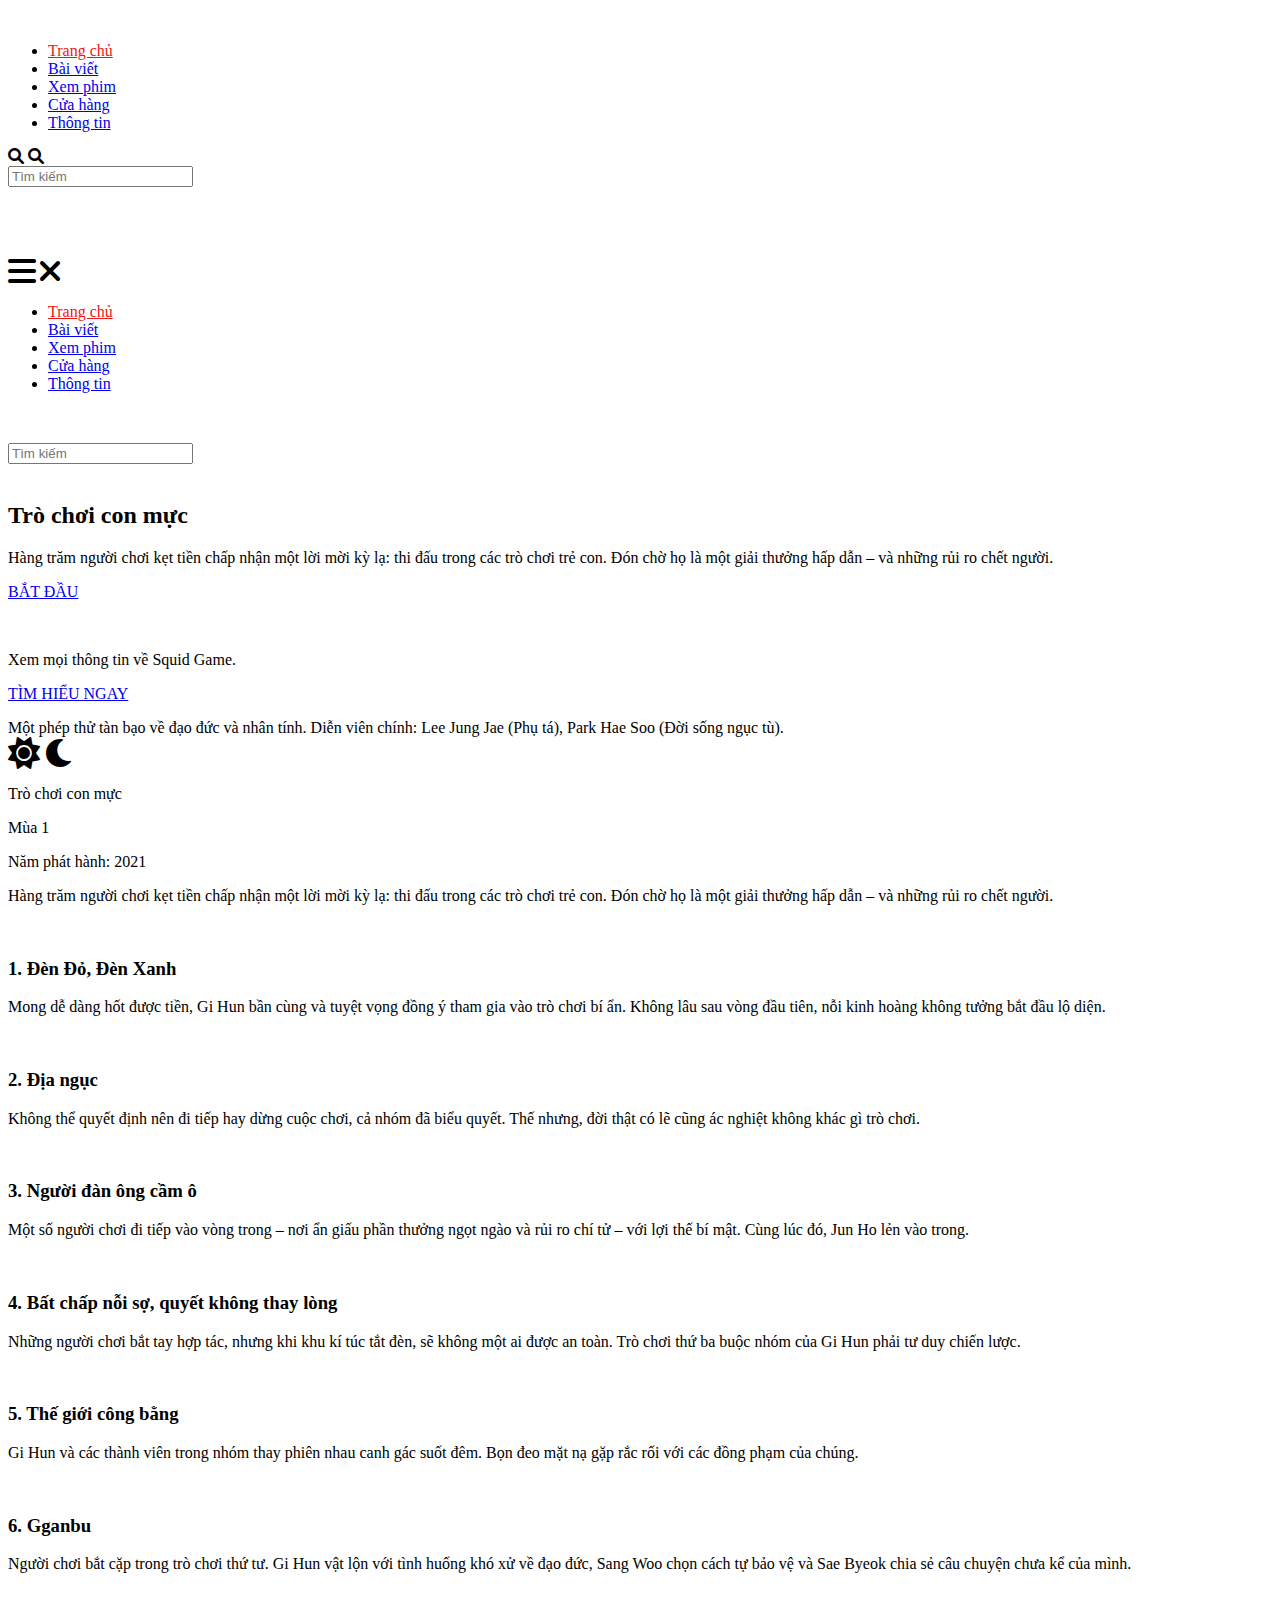
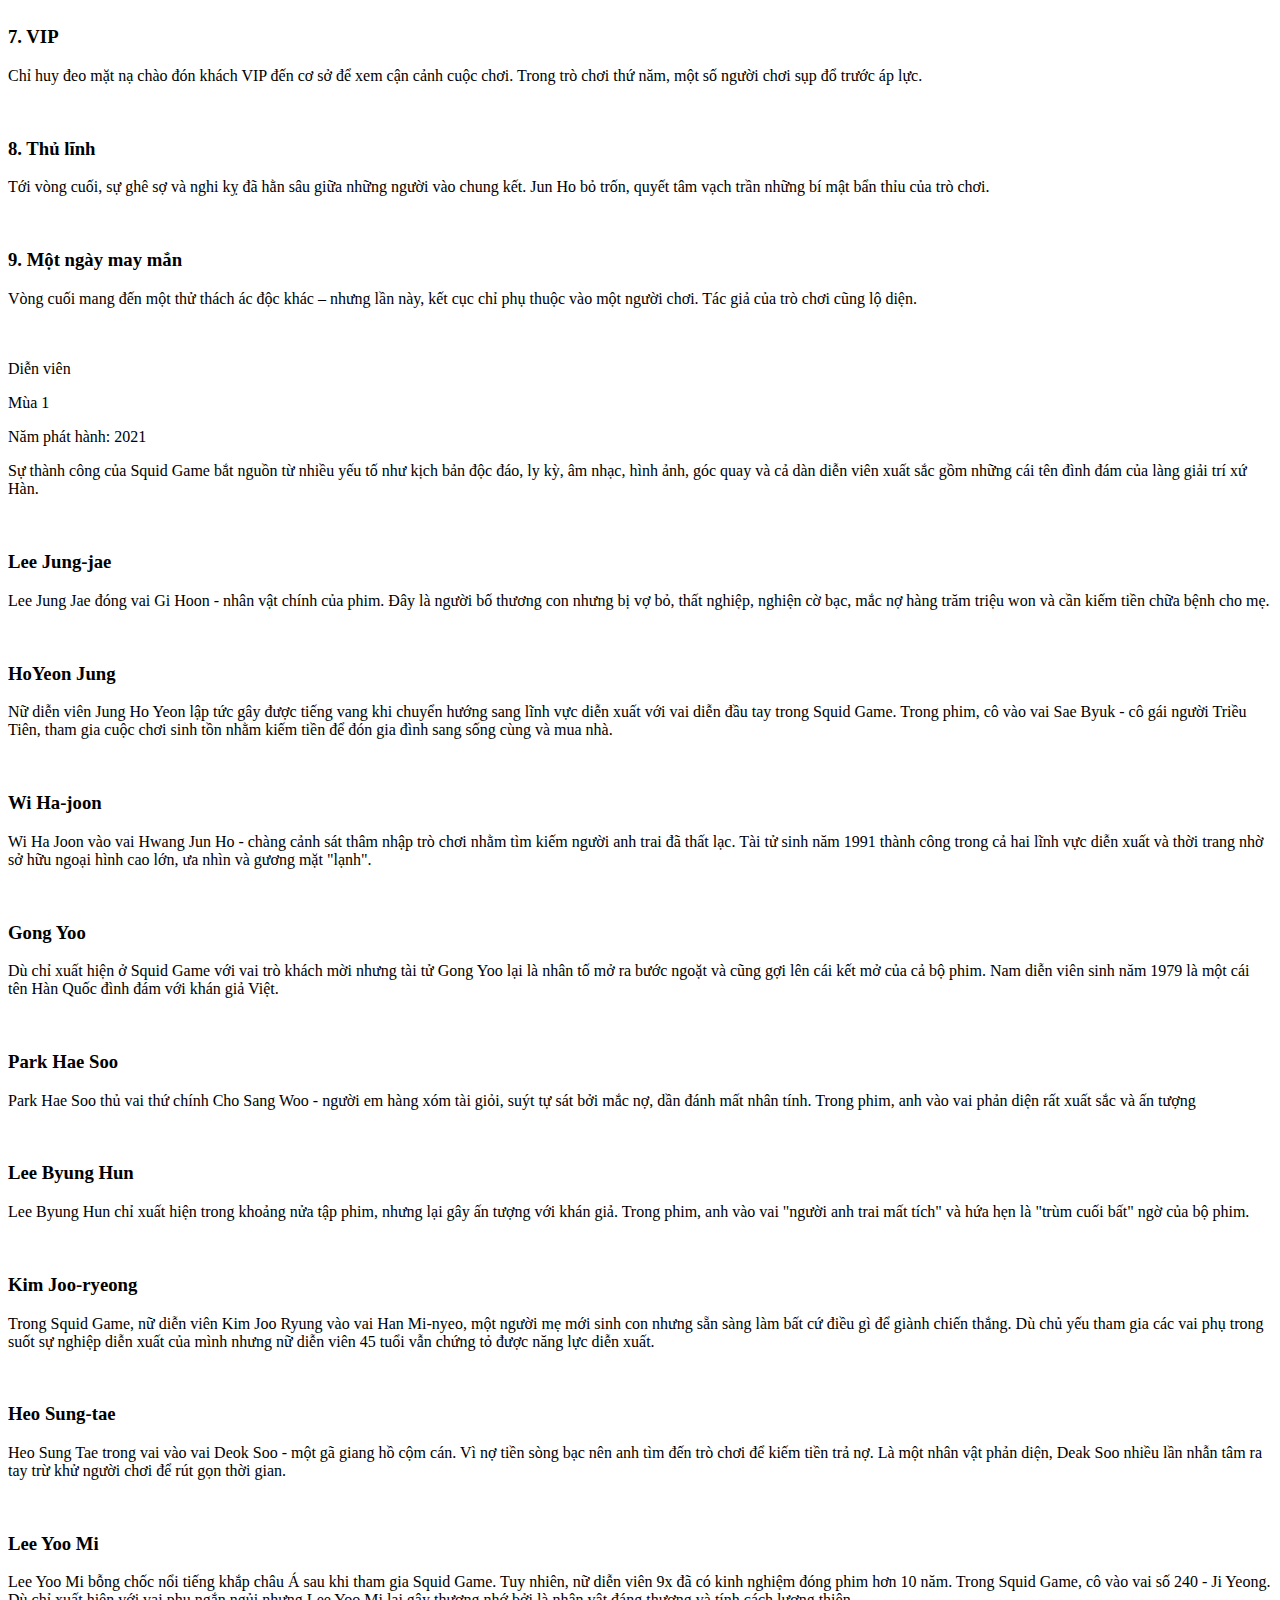
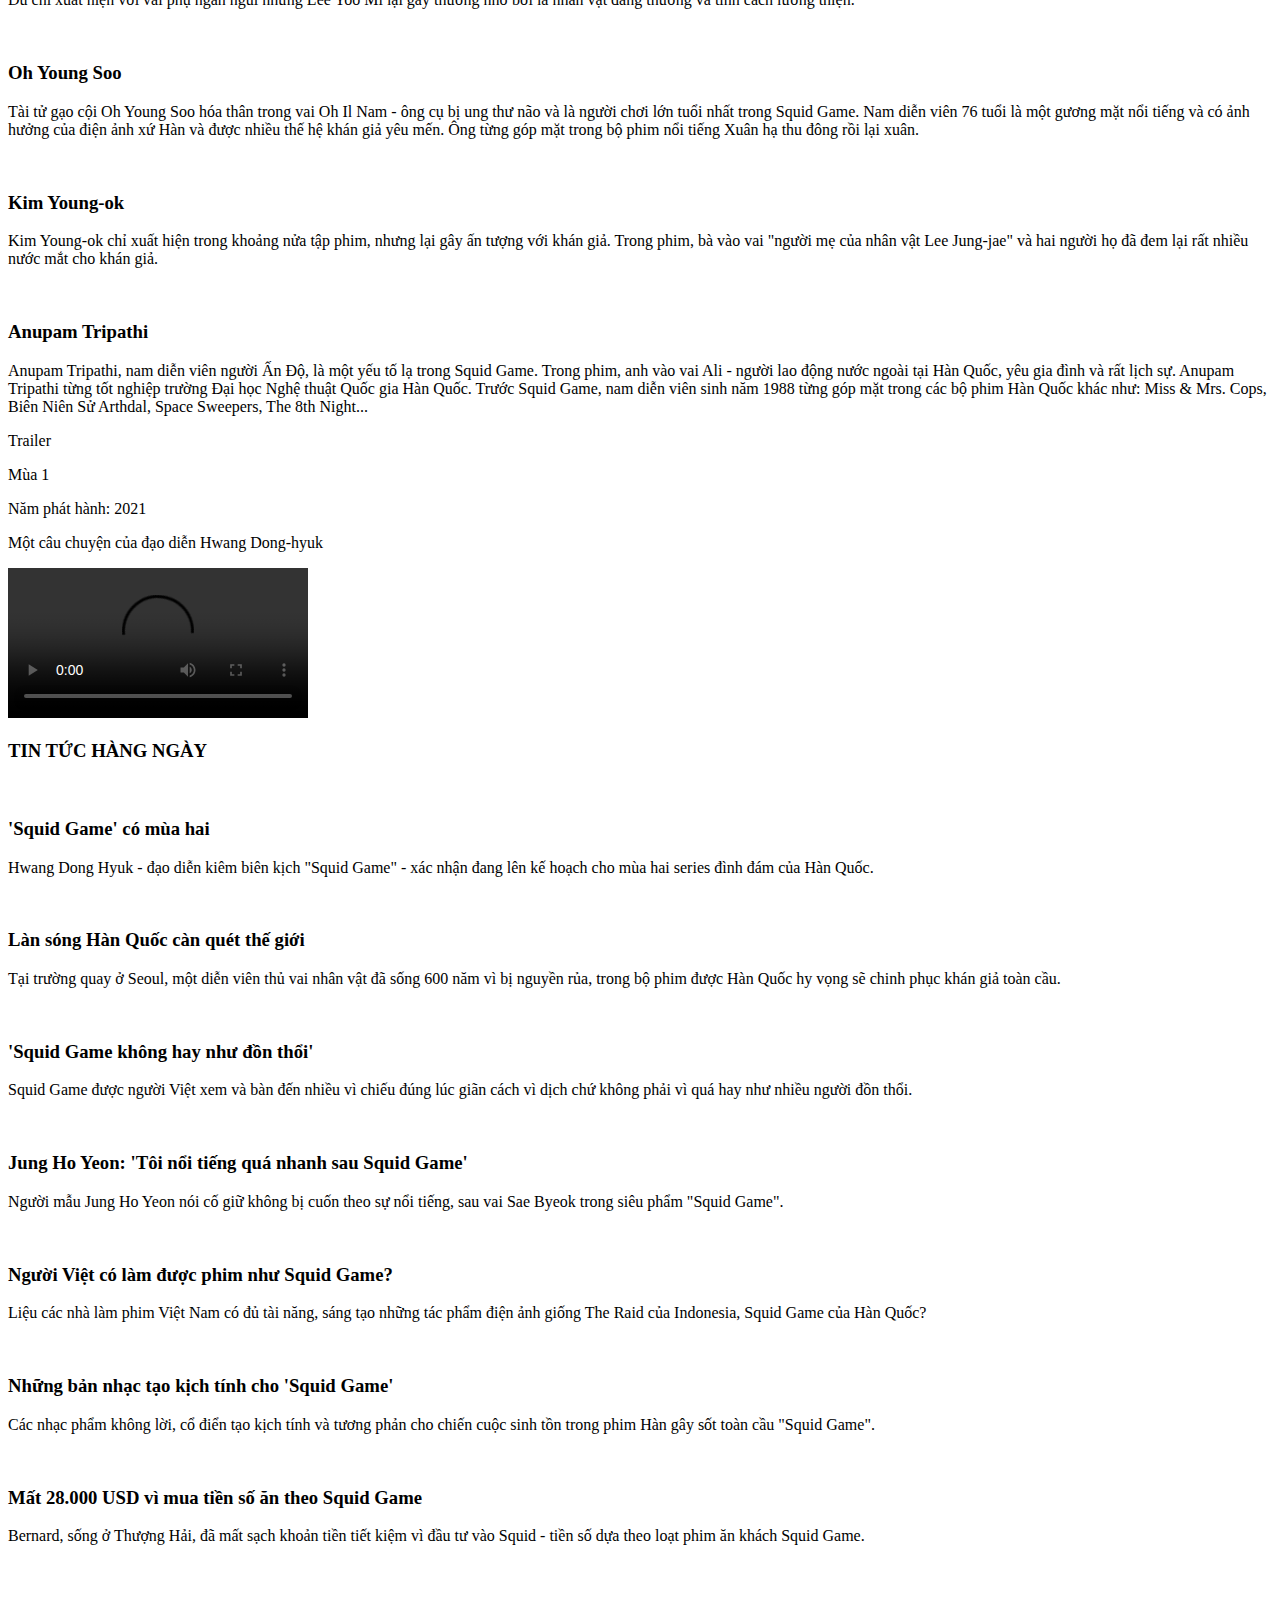
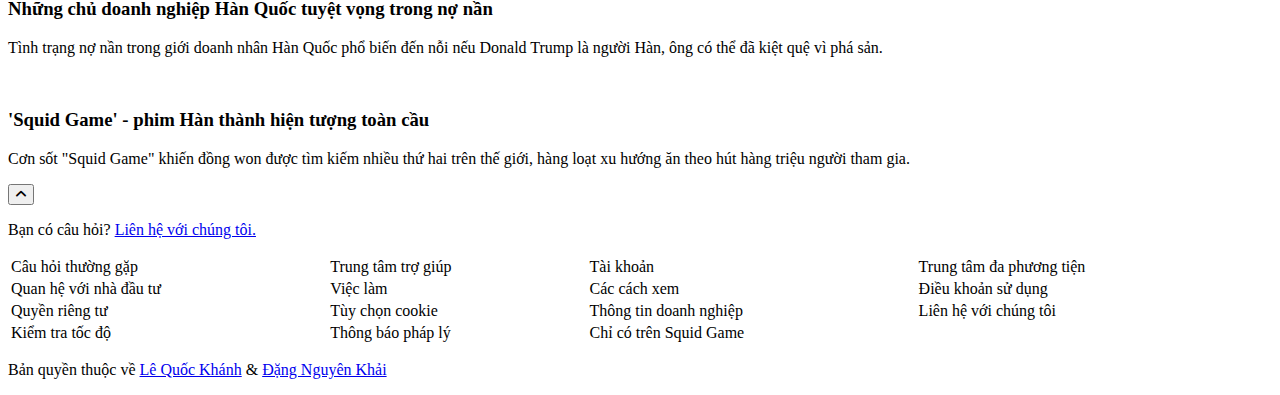
==== index.html @ 007ae046 "Add files via upload" ====
<!DOCTYPE html>
<html lang="en">
<head>
    <meta charset="UTF-8">
    <meta http-equiv="X-UA-Compatible" content="IE=edge">
    <meta name="viewport" user-scalable="no" content="width=device-width, initial-scale=1.0">
    <link rel="stylesheet" href="./assets/css/style.css">
    <link rel="shortcut icon" href="./assets/images/favicon.png" type="image/x-icon">
    <link rel="stylesheet" href="https://cdnjs.cloudflare.com/ajax/libs/font-awesome/6.0.0-beta2/css/all.min.css">
    <title>THE SQUID GAME</title>
</head>
<body>
    <!-- START - NAVBAR -->
        <div id="topbutton" href="#top" class="navbar">
            <div class="logo">
                <a href="./index.html"><img src="./assets/images/logo.png" alt="" width="100px"></a>
            </div>
            <div class="menu">
                <ul>
                    <li><a href="./index.html" style="color: rgb(240, 21, 21);">Trang chủ</a></li>
                    <li><a href="./news/news.html">Bài viết</a></li>
                    <li><a href="./watch/watch.html">Xem phim</a></li>
                    <li><a href="./shop/shop.html">Cửa hàng</a></li>
                    <li><a href="#footer">Thông tin</a></li>
                </ul>
            </div>
            <div class="tool">
                <div class="search">
                    <i onclick="searchBox()" class="hiddenBox fas fa-search"></i>
                    <i onclick="removeSearchBox()" class="removeSearchBox fas fa-search noneSearchBox"></i>
                </div>
                <div class="search-box displayNone">
                    <input type="text" value="" placeholder="Tìm kiếm">
                </div>
                <div class="account">
                    <a href="./account/account.html" style="text-decoration: none; color: #fff;"><p>ĐĂNG NHẬP</p></a>
                </div>
            </div>
        </div>

        <div class="navbar-second">
            <div class="navbar-scale">
                <img src="./assets/images/favicon.png" alt="">
                <div class="menu-hidden">
                    <i onclick="scaleMenuOpen()" class="scaleMenuFirst fas fa-bars fa-2x"></i>
                    <i onclick="scaleMenuClose()" class="scaleMenuSecond fas fa-times fa-2x scaleMenuClose"></i>
                </div>
            </div>
            <div class="navbar-scale-menu displayMenuNone">
                <div class="menu">
                    <ul>
                        <li><a href="./index.html" style="color: rgb(240, 21, 21);">Trang chủ</a></li>
                        <li><a href="./news/news.html">Bài viết</a></li>
                        <li><a href="./watch/watch.html">Xem phim</a></li>
                        <li><a href="./shop/shop.html">Cửa hàng</a></li>
                        <li><a href="#footer">Thông tin</a></li>
                    </ul>
                </div>
                <div class="tool">
                    <div class="account">
                        <a href="./account/account.html" style="text-decoration: none; color: #fff;"><p>ĐĂNG NHẬP</p></a>
                    </div>
                    <div class="search-box">
                        <input type="text" value="" placeholder="Tìm kiếm">
                    </div>
                </div>
            </div>            
        </div>
    <!-- END - NAVBAR -->

    <div class="container-hero">
  
    <!-- START - HEADER -->
        <div class="header">
            <div class="container">
                <div class="container-content-first">
                    <img src="./assets/images/squidgame-header.png" alt="" width="300px">
                    <h2>Trò chơi con mực</h2>
                    <p class="paragraph">
                        Hàng trăm người chơi kẹt tiền chấp nhận một lời mời kỳ lạ: thi đấu trong các trò chơi trẻ con. Đón chờ họ là một giải thưởng hấp dẫn – và những rủi ro chết người.
                    </p>
                    <p class="btn-start"><a href="#hook">BẮT ĐẦU</a></p>
                </div>
                <div class="container-content-second">
                    <div class="container-content-second-hero-1">
                        <img src="./assets/images/favicon.png" alt="" width="50px">
                        <p>Xem mọi thông tin về Squid Game.</p>
                    </div>
                    <div class="container-content-second-hero-2">
                        <p class="main"><a href="./news/news.html">TÌM HIỂU NGAY</a></p>
                    </div>
                </div>
            </div>
        </div>
    <!-- END - HEADER -->



    <!-- START - HOOK -->
        <div id="hook">
            <div class="hook-hr"></div>
            <div class="hook-hr"></div>
            <div class="hook-text">Một phép thử tàn bạo về đạo đức và nhân tính. Diễn viên chính: Lee Jung Jae (Phụ tá), Park Hae Soo (Đời sống ngục tù).</div>
            <div class="hook-hr"></div>
            <div class="hook-hr"></div>
        </div>
    <!-- END - HOOK -->


    <!-- START - CHANGE MODE -->
        <div class="changeMode" onclick="darkModeButton()">
            <i id="disableMode" class="disableMode fas fa-sun fa-2x"></i>
            <i id="activeMode" class="fas fa-moon fa-2x"></i>
        </div>
    <!-- END - CHANGE MODE -->



    <!-- START - EPISODES -->
        <div class="episodes-container">

            <div class="episodes-title">
                <p class="title">Trò chơi con mực</p>
                <p class="sesson">Mùa 1</p>
                <p class="year">Năm phát hành: 2021</p>
                <p class="description">Hàng trăm người chơi kẹt tiền chấp nhận một lời mời kỳ lạ: thi đấu trong các trò chơi trẻ con. Đón chờ họ là một giải thưởng hấp dẫn – và những rủi ro chết người.</p>
            </div>

            <div class="row">
                <div class="column">
                    <img src="./assets/images/episode-thumbnail-image-1.jpg" alt="">
                    <h3>1. Đèn Đỏ, Đèn Xanh</h3>
                    <p>Mong dễ dàng hốt được tiền, Gi Hun bần cùng và tuyệt vọng đồng ý tham gia vào trò chơi bí ẩn. Không lâu sau vòng đầu tiên, nỗi kinh hoàng không tưởng bắt đầu lộ diện.</p>
                </div>
                <div class="column">
                    <img src="./assets/images/episode-thumbnail-image-2.jpg" alt="">
                    <h3>2. Địa ngục</h3>
                    <p>Không thể quyết định nên đi tiếp hay dừng cuộc chơi, cả nhóm đã biểu quyết. Thế nhưng, đời thật có lẽ cũng ác nghiệt không khác gì trò chơi.</p>
                </div>
                <div class="column">
                    <img src="./assets/images/episode-thumbnail-image-3.jpg" alt="">
                    <h3>3. Người đàn ông cầm ô</h3>
                    <p>Một số người chơi đi tiếp vào vòng trong – nơi ẩn giấu phần thưởng ngọt ngào và rủi ro chí tử – với lợi thế bí mật. Cùng lúc đó, Jun Ho lẻn vào trong.</p>
                </div>
                <div class="column">
                    <img src="./assets/images/episode-thumbnail-image-4.jpg" alt="">
                    <h3>4. Bất chấp nỗi sợ, quyết không thay lòng</h3>
                    <p>Những người chơi bắt tay hợp tác, nhưng khi khu kí túc tắt đèn, sẽ không một ai được an toàn. Trò chơi thứ ba buộc nhóm của Gi Hun phải tư duy chiến lược.</p>
                </div>
                <div class="column">
                    <img src="./assets/images/episode-thumbnail-image-5.jpg" alt="">
                    <h3>5. Thế giới công bằng</h3>
                    <p>Gi Hun và các thành viên trong nhóm thay phiên nhau canh gác suốt đêm. Bọn đeo mặt nạ gặp rắc rối với các đồng phạm của chúng.</p>
                </div>
                <div class="column">
                    <img src="./assets/images/episode-thumbnail-image-6.jpg" alt="">
                    <h3>6. Gganbu</h3>
                    <p>Người chơi bắt cặp trong trò chơi thứ tư. Gi Hun vật lộn với tình huống khó xử về đạo đức, Sang Woo chọn cách tự bảo vệ và Sae Byeok chia sẻ câu chuyện chưa kể của mình.</p>
                </div>
                <div class="column">
                    <img src="./assets/images/episode-thumbnail-image-7.jpg" alt="">
                    <h3>7. VIP</h3>
                    <p>Chỉ huy đeo mặt nạ chào đón khách VIP đến cơ sở để xem cận cảnh cuộc chơi. Trong trò chơi thứ năm, một số người chơi sụp đổ trước áp lực.</p>
                </div>
                <div class="column">
                    <img src="./assets/images/episode-thumbnail-image-8.jpg" alt="">
                    <h3>8. Thủ lĩnh</h3>
                    <p>Tới vòng cuối, sự ghê sợ và nghi kỵ đã hằn sâu giữa những người vào chung kết. Jun Ho bỏ trốn, quyết tâm vạch trần những bí mật bẩn thỉu của trò chơi.</p>
                </div>
                <div class="column">
                    <img src="./assets/images/episode-thumbnail-image-9.jpg" alt="">
                    <h3>9. Một ngày may mắn</h3>
                    <p>Vòng cuối mang đến một thử thách ác độc khác – nhưng lần này, kết cục chỉ phụ thuộc vào một người chơi. Tác giả của trò chơi cũng lộ diện.</p>
                </div>
                <div class="column">
                    <img src="" alt="">
                    <h3></h3>
                    <p></p>
                </div>
            </div>
        </div> 
    <!-- END - EPISODES --> 



    <!-- START - CAST -->
        <div class="cast-container">

            <div class="cast-title">
                <p class="title">Diễn viên</p>
                <p class="sesson">Mùa 1</p>
                <p class="year">Năm phát hành: 2021</p>
                <p class="description">Sự thành công của Squid Game bắt nguồn từ nhiều yếu tố như kịch bản độc đáo, ly kỳ, âm nhạc, hình ảnh, góc quay và cả dàn diễn viên xuất sắc gồm những cái tên đình đám của làng giải trí xứ Hàn. </p>
            </div>

            <div class="row">
                <div class="column">
                    <img src="./assets/images/cast/1.jpeg" alt="">
                    <h3>Lee Jung-jae</h3>
                    <p>Lee Jung Jae đóng vai Gi Hoon - nhân vật chính của phim. Đây là người bố thương con nhưng bị vợ bỏ, thất nghiệp, nghiện cờ bạc, mắc nợ hàng trăm triệu won và cần kiếm tiền chữa bệnh cho mẹ.</p>
                </div>
                <div class="column">
                    <img src="./assets/images/cast/2.jpeg" alt="">
                    <h3>HoYeon Jung</h3>
                    <p>Nữ diễn viên Jung Ho Yeon lập tức gây được tiếng vang khi chuyển hướng sang lĩnh vực diễn xuất với vai diễn đầu tay trong Squid Game. Trong phim, cô vào vai Sae Byuk - cô gái người Triều Tiên, tham gia cuộc chơi sinh tồn nhằm kiếm tiền để đón gia đình sang sống cùng và mua nhà.</p>
                </div>
                <div class="column">
                    <img src="./assets/images/cast/3.jpeg" alt="">
                    <h3>Wi Ha-joon</h3>
                    <p>Wi Ha Joon vào vai Hwang Jun Ho - chàng cảnh sát thâm nhập trò chơi nhằm tìm kiếm người anh trai đã thất lạc. Tài tử sinh năm 1991 thành công trong cả hai lĩnh vực diễn xuất và thời trang nhờ sở hữu ngoại hình cao lớn, ưa nhìn và gương mặt "lạnh".</p>
                </div>
                <div class="column">
                    <img src="./assets/images/cast/4.jpg.crdownload" alt="">
                    <h3>Gong Yoo</h3>
                    <p>Dù chỉ xuất hiện ở Squid Game với vai trò khách mời nhưng tài tử Gong Yoo lại là nhân tố mở ra bước ngoặt và cũng gợi lên cái kết mở của cả bộ phim. Nam diễn viên sinh năm 1979 là một cái tên Hàn Quốc đình đám với khán giả Việt.</p>
                </div>
                <div class="column">
                    <img src="./assets/images/cast/5.jpg" alt="">
                    <h3>Park Hae Soo</h3>
                    <p>Park Hae Soo thủ vai thứ chính Cho Sang Woo - người em hàng xóm tài giỏi, suýt tự sát bởi mắc nợ, dần đánh mất nhân tính. Trong phim, anh vào vai phản diện rất xuất sắc và ấn tượng</p>
                </div>
                <div class="column">
                    <img src="./assets/images/cast/6.jpg" alt="">
                    <h3>Lee Byung Hun</h3>
                    <p>Lee Byung Hun chỉ xuất hiện trong khoảng nửa tập phim, nhưng lại gây ấn tượng với khán giả. Trong phim, anh vào vai "người anh trai mất tích" và hứa hẹn là "trùm cuối bất" ngờ của bộ phim.</p>
                </div>
                <div class="column">
                    <img src="./assets/images/cast/7.jpg" alt="">
                    <h3>Kim Joo-ryeong</h3>
                    <p>Trong Squid Game, nữ diễn viên Kim Joo Ryung vào vai Han Mi-nyeo, một người mẹ mới sinh con nhưng sẵn sàng làm bất cứ điều gì để giành chiến thắng. Dù chủ yếu tham gia các vai phụ trong suốt sự nghiệp diễn xuất của mình nhưng nữ diễn viên 45 tuổi vẫn chứng tỏ được năng lực diễn xuất. </p>
                </div>
                <div class="column">
                    <img src="./assets/images/cast/8.jpeg" alt="">
                    <h3>Heo Sung-tae</h3>
                    <p>Heo Sung Tae trong vai vào vai Deok Soo - một gã giang hồ cộm cán. Vì nợ tiền sòng bạc nên anh tìm đến trò chơi để kiếm tiền trả nợ. Là một nhân vật phản diện, Deak Soo nhiều lần nhẫn tâm ra tay trừ khử người chơi để rút gọn thời gian.</p>
                </div>
                <div class="column">
                    <img src="./assets/images/cast/9.jpeg" alt="">
                    <h3>Lee Yoo Mi</h3>
                    <p>Lee Yoo Mi bỗng chốc nổi tiếng khắp châu Á sau khi tham gia Squid Game. Tuy nhiên, nữ diễn viên 9x đã có kinh nghiệm đóng phim hơn 10 năm. Trong Squid Game, cô vào vai số 240 - Ji Yeong. Dù chỉ xuất hiện với vai phụ ngắn ngủi nhưng Lee Yoo Mi lại gây thương nhớ bởi là nhân vật đáng thương và tính cách lương thiện. </p>
                </div>
                <div class="column">
                    <img src="./assets/images/cast/11.jpg" alt="">
                    <h3>Oh Young Soo</h3>
                    <p>Tài tử gạo cội Oh Young Soo hóa thân trong vai Oh Il Nam - ông cụ bị ung thư não và là người chơi lớn tuổi nhất trong Squid Game. Nam diễn viên 76 tuổi là một gương mặt nổi tiếng và có ảnh hưởng của điện ảnh xứ Hàn và được nhiều thế hệ khán giả yêu mến. Ông từng góp mặt trong bộ phim nổi tiếng Xuân hạ thu đông rồi lại xuân.</p>
                </div>
                <div class="column">
                    <img src="./assets/images/cast/12.jpg" alt="">
                    <h3>Kim Young-ok</h3>
                    <p>Kim Young-ok chỉ xuất hiện trong khoảng nửa tập phim, nhưng lại gây ấn tượng với khán giả. Trong phim, bà vào vai "người mẹ của nhân vật Lee Jung-jae" và hai người họ đã đem lại rất nhiều nước mắt cho khán giả.</p>
                </div>
                <div class="column">
                    <img src="./assets/images/cast/Actor-Anupam-Tripath2i.jpg" alt="">
                    <h3>Anupam Tripathi</h3>
                    <p>Anupam Tripathi, nam diễn viên người Ấn Độ, là một yếu tố lạ trong Squid Game. Trong phim, anh vào vai Ali - người lao động nước ngoài tại Hàn Quốc, yêu gia đình và rất lịch sự. Anupam Tripathi từng tốt nghiệp trường Đại học Nghệ thuật Quốc gia Hàn Quốc. Trước Squid Game, nam diễn viên sinh năm 1988 từng góp mặt trong các bộ phim Hàn Quốc khác như: Miss & Mrs. Cops, Biên Niên Sử Arthdal, Space Sweepers, The 8th Night...</p>
                </div>
            </div>
        </div> 
    <!-- END - CAST --> 


    <!-- START - TRAILER -->
        <div class="trailer">
            <div class="trailer-title">
                <p class="title">Trailer</p>
                <p class="sesson">Mùa 1</p>
                <p class="year">Năm phát hành: 2021</p>
                <p class="description">Một câu chuyện của đạo diễn Hwang Dong-hyuk</p>
            </div>
            <video id="trailer" src="./assets/video/trailer.mp4" controls></video>
        </div>
    <!-- END - TRAILER -->

    <!-- News - START -->
    <h3 class="section-title section-title-bold-center"><b></b><span class="section-title-main">TIN TỨC HÀNG NGÀY</span><b></b></h3>

    <div class="news-container">

        <!-- <div class="news-title">
            <p class="title"></p>
            <p class="sesson"></p>
            <p class="year"></p>
            <p class="description"></p>
        </div> -->

        <div class="row">
            <div class="column">
                <img src="./assets/images/news/news-1.jpg" alt="">
                <h3>'Squid Game' có mùa hai</h3>
                <p>Hwang Dong Hyuk - đạo diễn kiêm biên kịch "Squid Game" - xác nhận đang lên kế hoạch cho mùa hai series đình đám của Hàn Quốc.</p>
            </div>
            <div class="column">
                <img src="./assets/images/news/news-2.jpg" alt="">
                <h3>Làn sóng Hàn Quốc càn quét thế giới</h3>
                <p>Tại trường quay ở Seoul, một diễn viên thủ vai nhân vật đã sống 600 năm vì bị nguyền rủa, trong bộ phim được Hàn Quốc hy vọng sẽ chinh phục khán giả toàn cầu.</p>
            </div>
            <div class="column">
                <img src="./assets/images/news/news-5.jpg" alt="">
                <h3>'Squid Game không hay như đồn thổi'</h3>
                <p>Squid Game được người Việt xem và bàn đến nhiều vì chiếu đúng lúc giãn cách vì dịch chứ không phải vì quá hay như nhiều người đồn thổi.</p>
            </div>
            <div class="column">
                <img src="./assets/images/news/news-6.jpg" alt="">
                <h3>Jung Ho Yeon: 'Tôi nổi tiếng quá nhanh sau Squid Game'</h3>
                <p>Người mẫu Jung Ho Yeon nói cố giữ không bị cuốn theo sự nổi tiếng, sau vai Sae Byeok trong siêu phẩm "Squid Game". </p>
            </div>
            <div class="column">
                <img src="./assets/images/news/news-7.jpg" alt="">
                <h3>Người Việt có làm được phim như Squid Game?</h3>
                <p>Liệu các nhà làm phim Việt Nam có đủ tài năng, sáng tạo những tác phẩm điện ảnh giống The Raid của Indonesia, Squid Game của Hàn Quốc?  </p>
            </div>
            <div class="column">
                <img src="./assets/images/news/news-8.jpg" alt="">
                <h3>Những bản nhạc tạo kịch tính cho 'Squid Game'</h3>
                <p>Các nhạc phẩm không lời, cổ điển tạo kịch tính và tương phản cho chiến cuộc sinh tồn trong phim Hàn gây sốt toàn cầu "Squid Game". </p>
            </div>
            <div class="column">
                <img src="./assets/images/news/news-3.jpg" alt="">
                <h3>Mất 28.000 USD vì mua tiền số ăn theo Squid Game</h3>
                <p>Bernard, sống ở Thượng Hải, đã mất sạch khoản tiền tiết kiệm vì đầu tư vào Squid - tiền số dựa theo loạt phim ăn khách Squid Game.</p>
            </div>
            <div class="column">
                <img src="./assets/images/news/news-9.jpg" alt="">
                <h3>Những chủ doanh nghiệp Hàn Quốc tuyệt vọng trong nợ nần</h3>
                <p>Tình trạng nợ nần trong giới doanh nhân Hàn Quốc phổ biến đến nỗi nếu Donald Trump là người Hàn, ông có thể đã kiệt quệ vì phá sản. </p>
            </div>
            <div class="column">
                <img src="./assets/images/news/news-10.jpg" alt="">
                <h3>'Squid Game' - phim Hàn thành hiện tượng toàn cầu</h3>
                <p>Cơn sốt "Squid Game" khiến đồng won được tìm kiếm nhiều thứ hai trên thế giới, hàng loạt xu hướng ăn theo hút hàng triệu người tham gia. </p>
            </div>
        </div>
    </div> 

    
    <div class="onTop">
        <a href="#top" style="color: white"><button id="myBtn"><i class="fas fa-angle-up"></i></button></a>
    </div>

    <!-- START - FOOTER -->
        <div id="footer">
            <p class="title">Bạn có câu hỏi? <a href="#">Liên hệ với chúng tôi.</a></p>
            <table style="width: 100%;">
                <tr>
                    <td>Câu hỏi thường gặp</td>
                    <td>Trung tâm trợ giúp</td>
                    <td>Tài khoản</td>
                    <td>Trung tâm đa phương tiện</td>
                </tr>
                <tr>
                    <td>Quan hệ với nhà đầu tư</td>
                    <td>Việc làm</td>
                    <td>Các cách xem</td>
                    <td>Điều khoản sử dụng</td>
                </tr>
                <tr>
                    <td>Quyền riêng tư</td>
                    <td>Tùy chọn cookie</td>
                    <td>Thông tin doanh nghiệp</td>
                    <td>Liên hệ với chúng tôi</td>
                </tr>
                <tr>
                    <td>Kiểm tra tốc độ</td>
                    <td>Thông báo pháp lý</td>
                    <td>Chỉ có trên Squid Game</td>
                </tr>
            </table>
            <p class="nocopyright">Bản quyền thuộc về <a href="https://bit.ly/3j9Hgh3">Lê Quốc Khánh</a> & <a href="https://bit.ly/3vfCa7L">Đặng Nguyên Khải</a></p>
        </div>
    <!-- END - FOOTER -->
</div>


    <!-- START - SOUND -->
        <div class="background-music">
            <audio id="bg-music" src="./assets/music/background-music.mp3" autoplay loop></audio>
            <audio src="./assets/music/napdan.mp3" autoplay></audio>
            <audio src="./assets/music/shotgunsound.mp3" autoplay></audio>
        </div>
    <!-- END - SOUND -->

    <script src="./assets/js/app.js"></script>
</body>
</html>
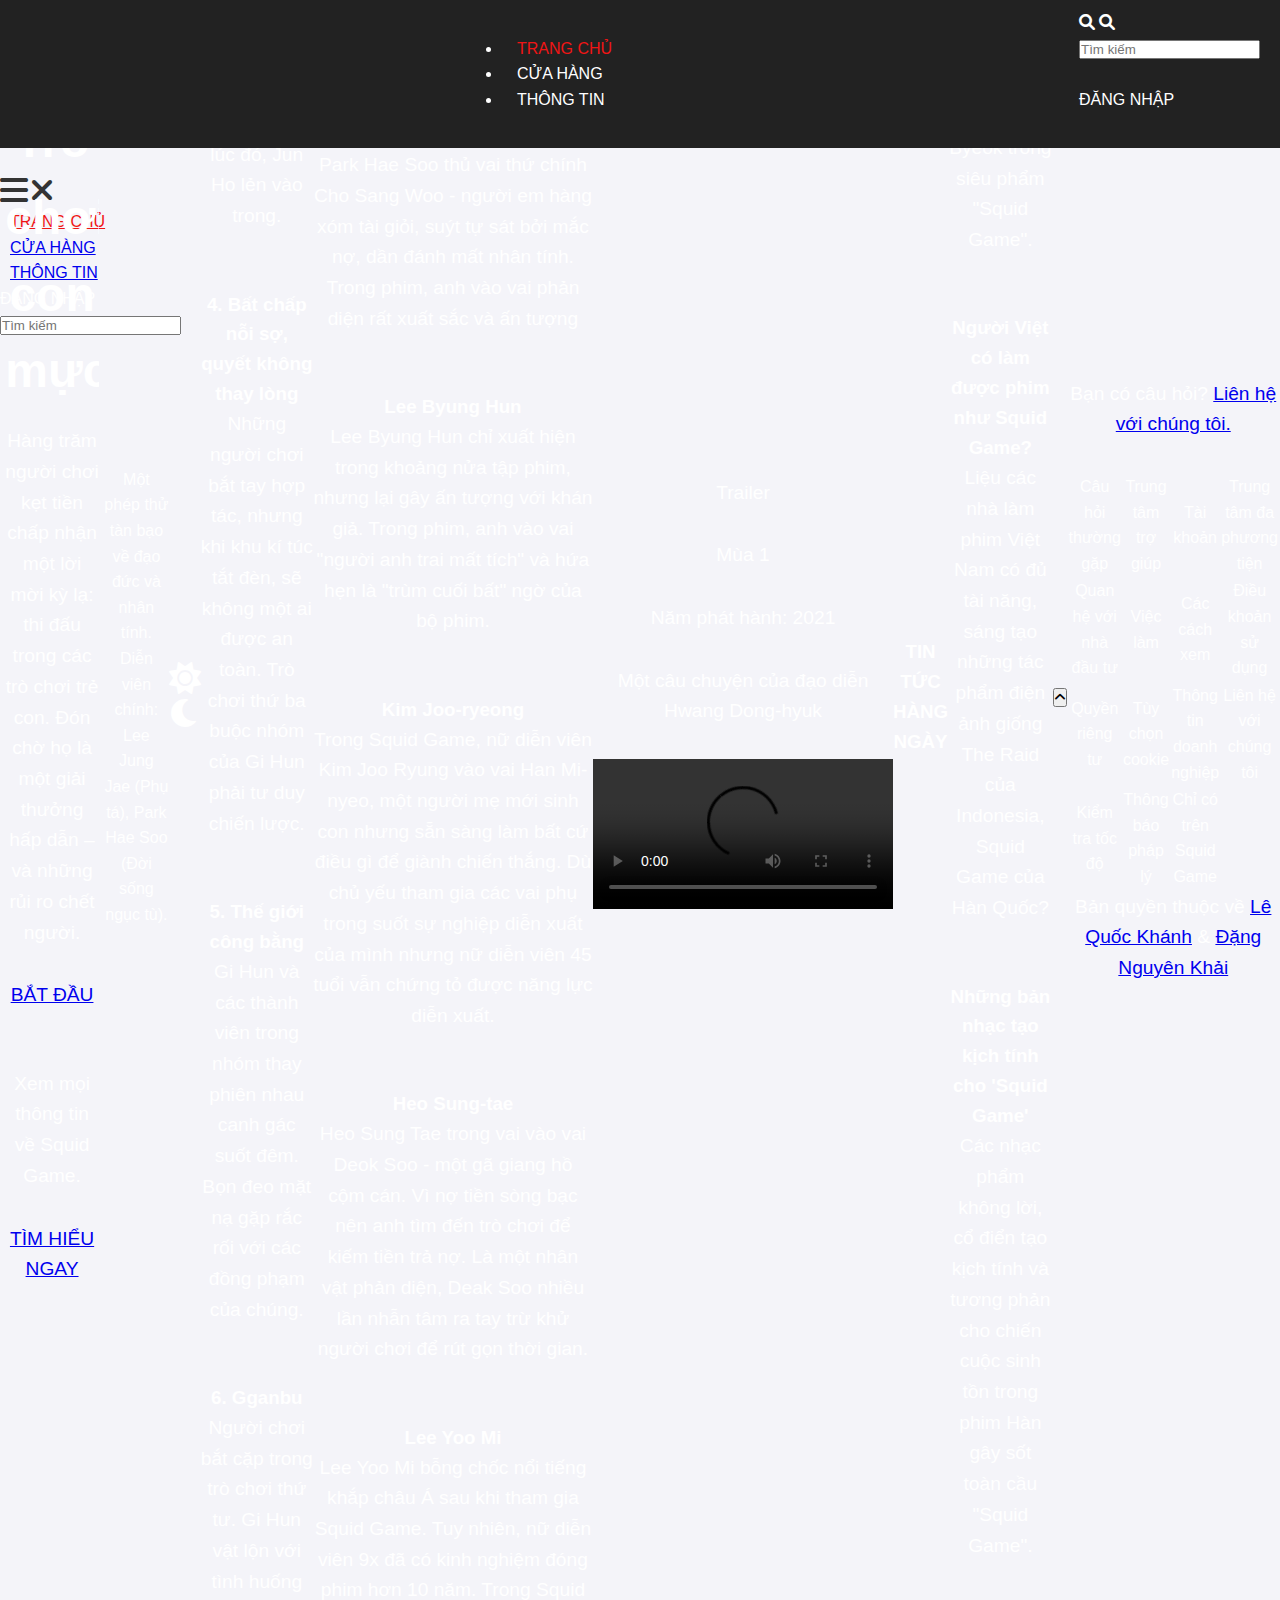
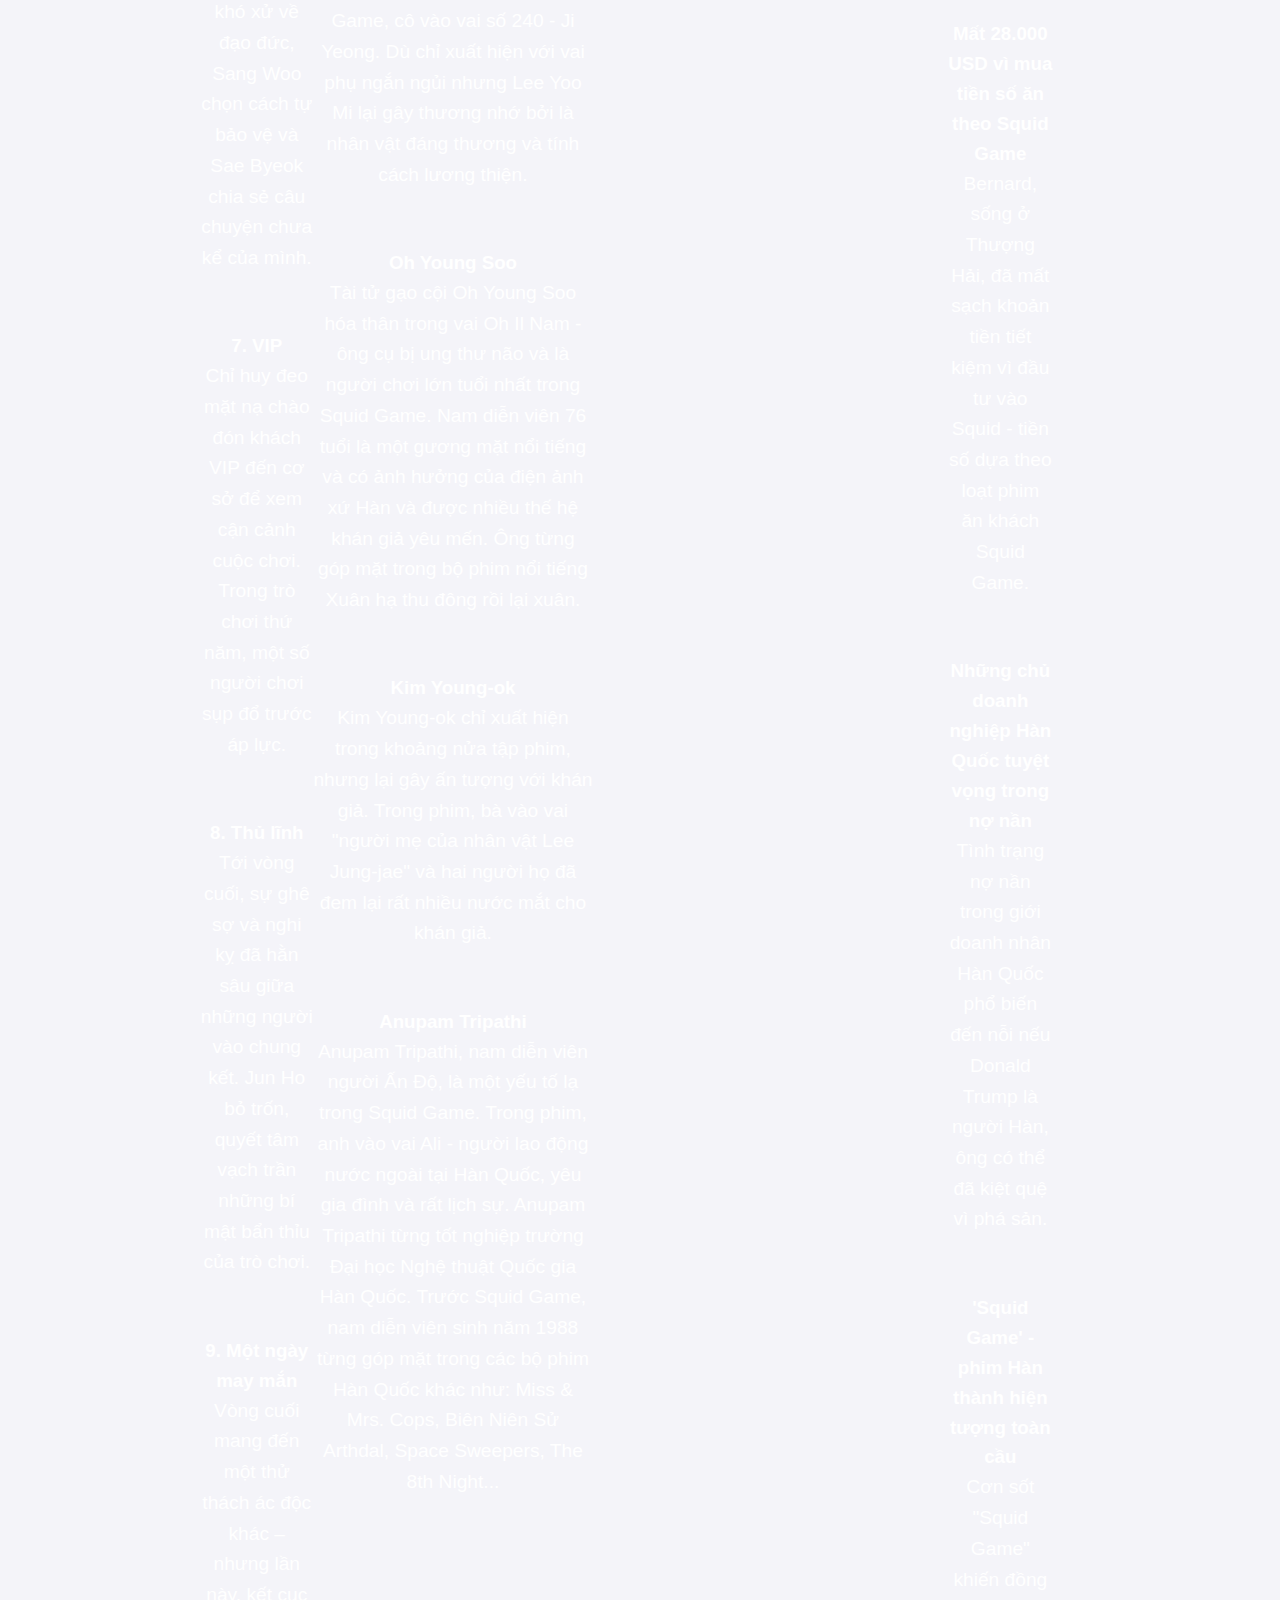
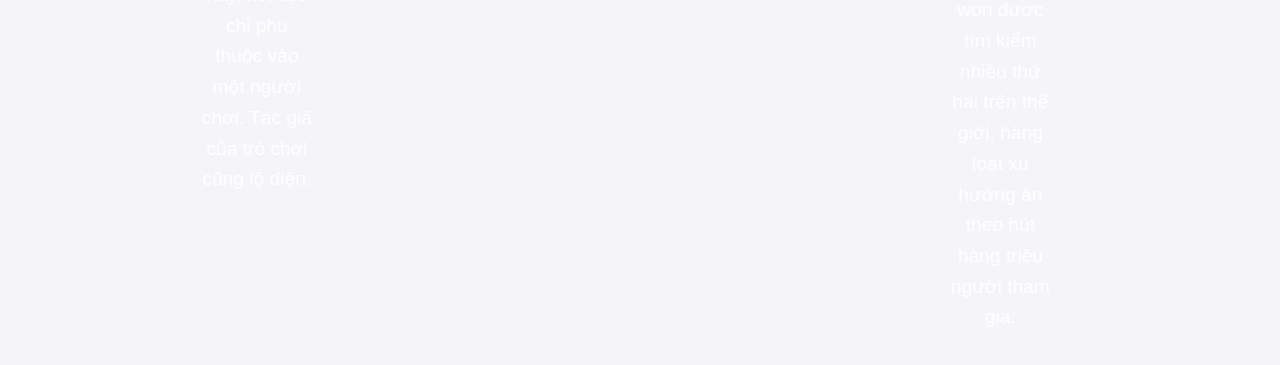
==== commit 635abf8c: "Update index.html" ====
--- a/index.html
+++ b/index.html
@@ -4,8 +4,8 @@
     <meta charset="UTF-8">
     <meta http-equiv="X-UA-Compatible" content="IE=edge">
     <meta name="viewport" user-scalable="no" content="width=device-width, initial-scale=1.0">
-    <link rel="stylesheet" href="./assets/css/style.css">
-    <link rel="shortcut icon" href="./assets/images/favicon.png" type="image/x-icon">
+    <link rel="stylesheet" href="style.css">
+    <link rel="shortcut icon" href="images/favicon.png" type="image/x-icon">
     <link rel="stylesheet" href="https://cdnjs.cloudflare.com/ajax/libs/font-awesome/6.0.0-beta2/css/all.min.css">
     <title>THE SQUID GAME</title>
 </head>
@@ -13,14 +13,12 @@
     <!-- START - NAVBAR -->
         <div id="topbutton" href="#top" class="navbar">
             <div class="logo">
-                <a href="./index.html"><img src="./assets/images/logo.png" alt="" width="100px"></a>
+                <a href="index.html"><img src="logo.png" alt="" width="100px"></a>
             </div>
             <div class="menu">
                 <ul>
-                    <li><a href="./index.html" style="color: rgb(240, 21, 21);">Trang chủ</a></li>
-                    <li><a href="./news/news.html">Bài viết</a></li>
-                    <li><a href="./watch/watch.html">Xem phim</a></li>
-                    <li><a href="./shop/shop.html">Cửa hàng</a></li>
+                    <li><a href="index.html" style="color: rgb(240, 21, 21);">Trang chủ</a></li>
+                    <li><a href="shop.html">Cửa hàng</a></li>
                     <li><a href="#footer">Thông tin</a></li>
                 </ul>
             </div>
@@ -33,14 +31,14 @@
                     <input type="text" value="" placeholder="Tìm kiếm">
                 </div>
                 <div class="account">
-                    <a href="./account/account.html" style="text-decoration: none; color: #fff;"><p>ĐĂNG NHẬP</p></a>
+                    <a href="account.html" style="text-decoration: none; color: #fff;"><p>ĐĂNG NHẬP</p></a>
                 </div>
             </div>
         </div>
 
         <div class="navbar-second">
             <div class="navbar-scale">
-                <img src="./assets/images/favicon.png" alt="">
+                <img src="images/favicon.png" alt="">
                 <div class="menu-hidden">
                     <i onclick="scaleMenuOpen()" class="scaleMenuFirst fas fa-bars fa-2x"></i>
                     <i onclick="scaleMenuClose()" class="scaleMenuSecond fas fa-times fa-2x scaleMenuClose"></i>
@@ -49,16 +47,14 @@
             <div class="navbar-scale-menu displayMenuNone">
                 <div class="menu">
                     <ul>
-                        <li><a href="./index.html" style="color: rgb(240, 21, 21);">Trang chủ</a></li>
-                        <li><a href="./news/news.html">Bài viết</a></li>
-                        <li><a href="./watch/watch.html">Xem phim</a></li>
-                        <li><a href="./shop/shop.html">Cửa hàng</a></li>
+                        <li><a href="index.html" style="color: rgb(240, 21, 21);">Trang chủ</a></li>
+                        <li><a href="shop.html">Cửa hàng</a></li>
                         <li><a href="#footer">Thông tin</a></li>
                     </ul>
                 </div>
                 <div class="tool">
                     <div class="account">
-                        <a href="./account/account.html" style="text-decoration: none; color: #fff;"><p>ĐĂNG NHẬP</p></a>
+                        <a href="account.html" style="text-decoration: none; color: #fff;"><p>ĐĂNG NHẬP</p></a>
                     </div>
                     <div class="search-box">
                         <input type="text" value="" placeholder="Tìm kiếm">
@@ -74,7 +70,7 @@
         <div class="header">
             <div class="container">
                 <div class="container-content-first">
-                    <img src="./assets/images/squidgame-header.png" alt="" width="300px">
+                    <img src="/images/squidgame-header.png" alt="" width="300px">
                     <h2>Trò chơi con mực</h2>
                     <p class="paragraph">
                         Hàng trăm người chơi kẹt tiền chấp nhận một lời mời kỳ lạ: thi đấu trong các trò chơi trẻ con. Đón chờ họ là một giải thưởng hấp dẫn – và những rủi ro chết người.
@@ -83,7 +79,7 @@
                 </div>
                 <div class="container-content-second">
                     <div class="container-content-second-hero-1">
-                        <img src="./assets/images/favicon.png" alt="" width="50px">
+                        <img src="images/favicon.png" alt="" width="50px">
                         <p>Xem mọi thông tin về Squid Game.</p>
                     </div>
                     <div class="container-content-second-hero-2">
@@ -368,17 +364,7 @@
             <p class="nocopyright">Bản quyền thuộc về <a href="https://bit.ly/3j9Hgh3">Lê Quốc Khánh</a> & <a href="https://bit.ly/3vfCa7L">Đặng Nguyên Khải</a></p>
         </div>
     <!-- END - FOOTER -->
-</div>
-
-
-    <!-- START - SOUND -->
-        <div class="background-music">
-            <audio id="bg-music" src="./assets/music/background-music.mp3" autoplay loop></audio>
-            <audio src="./assets/music/napdan.mp3" autoplay></audio>
-            <audio src="./assets/music/shotgunsound.mp3" autoplay></audio>
-        </div>
-    <!-- END - SOUND -->
-
+       
     <script src="./assets/js/app.js"></script>
 </body>
 </html>
--- a/style.css
+++ b/style.css
@@ -0,0 +1,113 @@
+/* Reset & Base Styles */
+* {
+  margin: 0;
+  padding: 0;
+  box-sizing: border-box;
+  font-family: 'Segoe UI', Tahoma, Geneva, Verdana, sans-serif;
+}
+
+body {
+  background-color: #f4f4f9;
+  color: #333;
+  line-height: 1.6;
+  min-height: 100vh;
+  display: flex;
+  flex-direction: column;
+}
+
+$1
+.menu ul {
+  list-style: none;
+  display: flex;
+}
+.menu ul li {
+  margin: 0 10px;
+}
+.menu ul li a {
+  text-transform: uppercase;
+  font-weight: 500;
+}
+
+.navbar {
+  display: flex;
+  justify-content: space-between;
+  align-items: center;
+  background-color: #222;
+  color: #fff;
+  padding: 10px 20px;
+  position: sticky;
+  top: 0;
+  z-index: 1000;
+}
+.navbar a {
+  color: #fff;
+  text-decoration: none;
+  padding: 8px 15px;
+  transition: color 0.3s ease;
+}
+.navbar a:hover {
+  color: #ff4757;
+}
+
+/* Container & Layout */
+.container {
+  width: 90%;
+  margin: auto;
+  overflow: hidden;
+}
+
+$1
+.container-hero .btn-start {
+  display: inline-block;
+  background-color: #ff4757;
+  color: #fff;
+  padding: 10px 20px;
+  border-radius: 5px;
+  text-decoration: none;
+  transition: background 0.3s ease;
+}
+.container-hero .btn-start:hover {
+  background-color: #e84141;
+}
+
+.container-hero {
+  background: url('../images/background-header.jpg') no-repeat center center/cover;
+  height: 80vh;
+  color: #fff;
+  display: flex;
+  justify-content: center;
+  align-items: center;
+  text-align: center;
+}
+.container-hero h2 {
+  font-size: 3rem;
+  margin-bottom: 1rem;
+}
+.container-hero p {
+  font-size: 1.2rem;
+  margin-bottom: 2rem;
+}
+
+$1
+@media (max-width: 480px) {
+  .menu ul {
+    flex-direction: column;
+    align-items: center;
+  }
+  .container-hero h2 {
+    font-size: 2rem;
+  }
+  .container-hero .btn-start {
+    width: 100%;
+    text-align: center;
+  }
+}
+
+@media (max-width: 768px) {
+  .navbar {
+    flex-direction: column;
+  }
+  .container-hero h2 {
+    font-size: 2.5rem;
+  }
+}
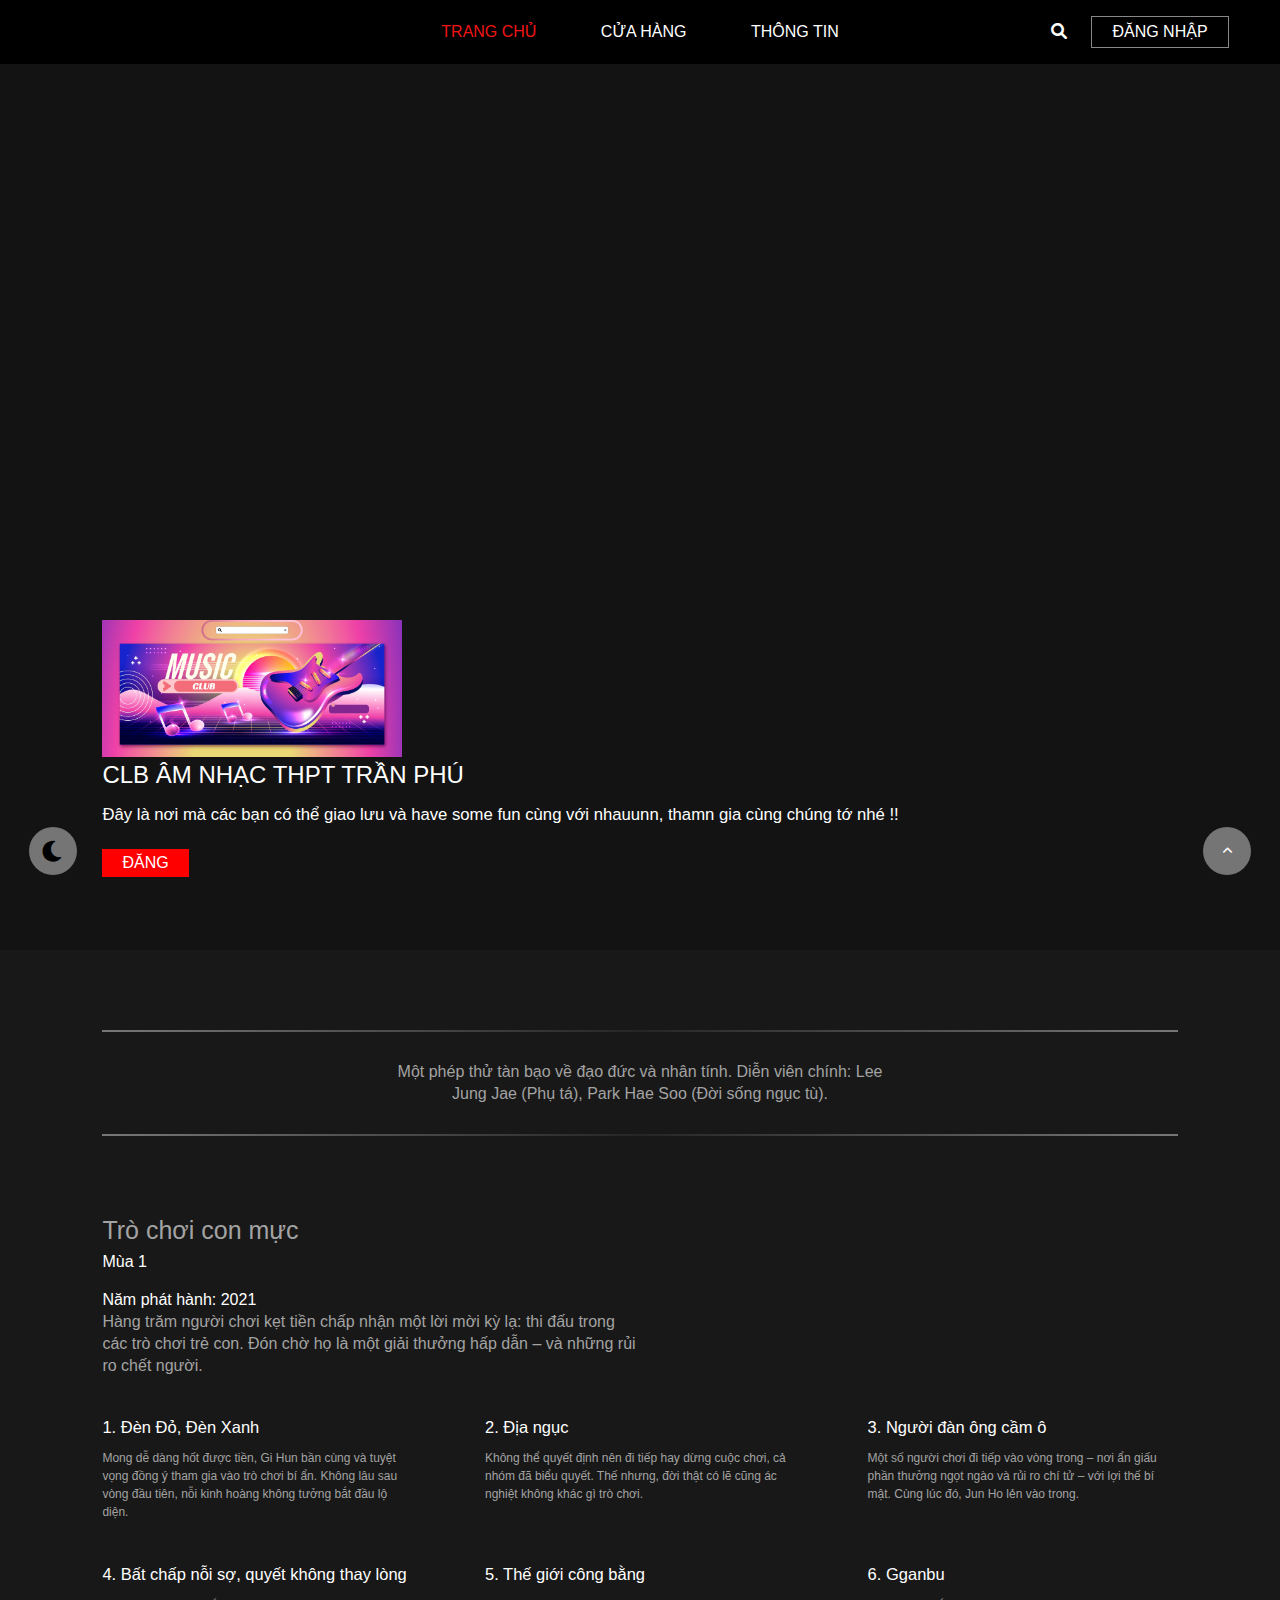
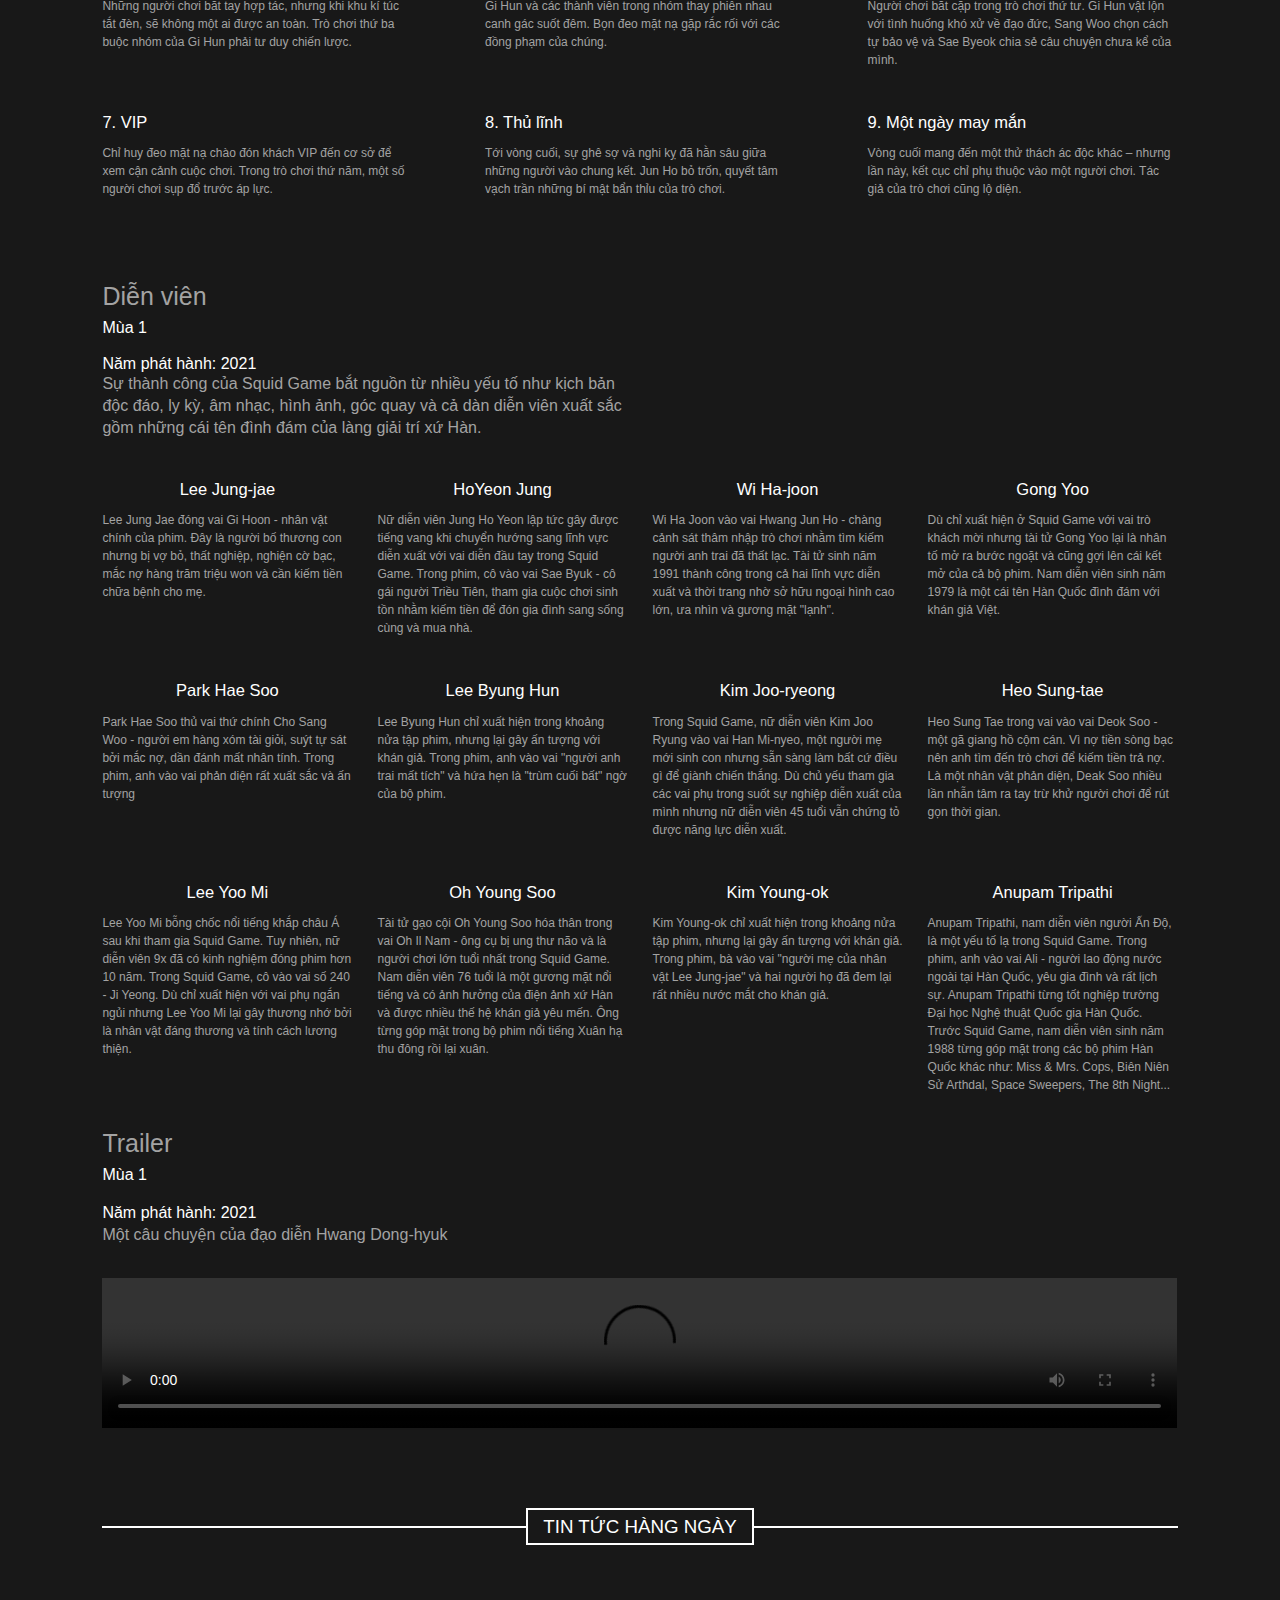
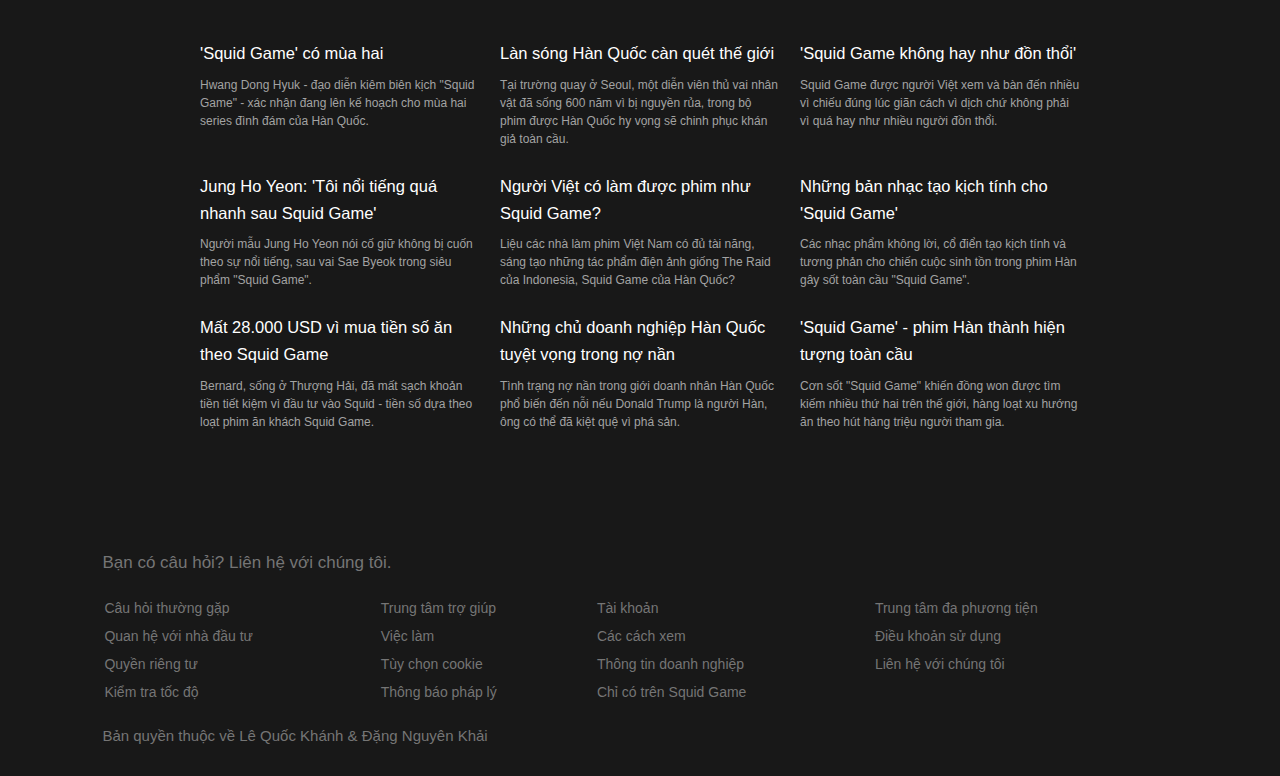
==== commit d731caaf: "Update index.html" ====
--- a/index.html
+++ b/index.html
@@ -70,21 +70,12 @@
         <div class="header">
             <div class="container">
                 <div class="container-content-first">
-                    <img src="/images/squidgame-header.png" alt="" width="300px">
-                    <h2>Trò chơi con mực</h2>
+                    <img src="musicbanner.png" alt="" width="300px">
+                    <h2>CLB ÂM NHẠC THPT TRẦN PHÚ</h2>
                     <p class="paragraph">
-                        Hàng trăm người chơi kẹt tiền chấp nhận một lời mời kỳ lạ: thi đấu trong các trò chơi trẻ con. Đón chờ họ là một giải thưởng hấp dẫn – và những rủi ro chết người.
+                        Đây là nơi mà các bạn có thể giao lưu và have some fun cùng với nhauunn, thamn gia cùng chúng tớ nhé !!
                     </p>
-                    <p class="btn-start"><a href="#hook">BẮT ĐẦU</a></p>
-                </div>
-                <div class="container-content-second">
-                    <div class="container-content-second-hero-1">
-                        <img src="images/favicon.png" alt="" width="50px">
-                        <p>Xem mọi thông tin về Squid Game.</p>
-                    </div>
-                    <div class="container-content-second-hero-2">
-                        <p class="main"><a href="./news/news.html">TÌM HIỂU NGAY</a></p>
-                    </div>
+                    <p class="btn-start"><a href="#hook">ĐĂNG </a></p>
                 </div>
             </div>
         </div>
--- a/style.css
+++ b/style.css
@@ -1,113 +1,2132 @@
-/* Reset & Base Styles */
 * {
   margin: 0;
   padding: 0;
   box-sizing: border-box;
-  font-family: 'Segoe UI', Tahoma, Geneva, Verdana, sans-serif;
+  font-family: "Segoe UI", Tahoma, Geneva, Verdana, sans-serif;
 }
 
 body {
-  background-color: #f4f4f9;
-  color: #333;
-  line-height: 1.6;
-  min-height: 100vh;
-  display: flex;
-  flex-direction: column;
-}
-
-$1
-.menu ul {
-  list-style: none;
-  display: flex;
-}
-.menu ul li {
-  margin: 0 10px;
-}
-.menu ul li a {
-  text-transform: uppercase;
-  font-weight: 500;
-}
+  background-color: #181818;
+}
+
+.container-hero {
+  max-width: 1950px;
+  height: 100vh;
+  margin: auto;
+}
+
+/* Navbar */
 
 .navbar {
-  display: flex;
-  justify-content: space-between;
-  align-items: center;
-  background-color: #222;
-  color: #fff;
-  padding: 10px 20px;
-  position: sticky;
-  top: 0;
-  z-index: 1000;
-}
-.navbar a {
-  color: #fff;
-  text-decoration: none;
-  padding: 8px 15px;
-  transition: color 0.3s ease;
-}
-.navbar a:hover {
-  color: #ff4757;
-}
-
-/* Container & Layout */
-.container {
-  width: 90%;
-  margin: auto;
-  overflow: hidden;
-}
-
-$1
-.container-hero .btn-start {
-  display: inline-block;
-  background-color: #ff4757;
-  color: #fff;
-  padding: 10px 20px;
-  border-radius: 5px;
-  text-decoration: none;
-  transition: background 0.3s ease;
-}
-.container-hero .btn-start:hover {
-  background-color: #e84141;
-}
-
-.container-hero {
-  background: url('../images/background-header.jpg') no-repeat center center/cover;
-  height: 80vh;
-  color: #fff;
   display: flex;
   justify-content: center;
   align-items: center;
+  background-color: black;
+  color: #fff;
+  padding: 16px 0px;
+  font-size: 16px;
+  font-weight: 550;
+  width: 100%;
+  position: fixed;
+  top: 0;
+  z-index: 99;
+}
+
+.navbar .logo {
   text-align: center;
-}
-.container-hero h2 {
-  font-size: 3rem;
+  width: 20%;
+}
+
+.navbar .logo .disable {
+  display: none;
+}
+
+.navbar .menu {
+  display: flex;
+  justify-content: center;
+  align-items: center;
+  flex-wrap: wrap;
+  width: 60%;
+}
+
+.navbar .menu ul li {
+  display: inline;
+}
+
+.navbar .menu li a {
+  text-decoration: none;
+  color: #fff;
+  text-transform: uppercase;
+  cursor: pointer;
+  padding: 0px 30px;
+  font-weight: 500;
+}
+
+.navbar .tool {
+  display: flex;
+  justify-content: center;
+  align-items: center;
+  flex-wrap: wrap;
+  width: 20%;
+}
+
+.navbar .tool .search {
+  cursor: pointer;
+}
+
+.navbar .tool .search-box input {
+  outline: none;
+  border: none;
+  padding: 8px 8px;
+  margin-left: 8px;
+}
+
+.navbar .tool .account p {
+  border: solid 1px #888;
+  cursor: pointer;
+  padding: 6px 20px;
+  margin: 0px 1.5rem;
+  font-weight: 400;
+}
+
+.navbar .tool .noneSearchBox {
+  display: none;
+}
+
+.displayNone {
+  display: none;
+}
+
+.navbar .tool .account p:hover {
+  background-color: rgba(136, 136, 136, 0.349);
+}
+
+.navbar .tool .accountDisplayNone {
+  display: none;
+}
+
+.navbar .tool .menu-hidden {
+  display: none;
+}
+
+.navbar-second {
+  display: none;
+}
+
+/* HEADER */
+
+.header {
+  position: relative;
+  background-image: url("../images/background-header.jpg");
+  background-size: cover;
+  background-repeat: no-repeat;
+  height: 950px;
+  max-width: 1950px;
+  margin: auto;
+  background-position: center;
+  z-index: 1;
+}
+
+.header::before {
+  content: "";
+  position: absolute;
+  top: 0;
+  left: 0;
+  width: 100%;
+  height: 100%;
+  opacity: 0.4;
+  z-index: -1;
+  background-color: rgba(0, 0, 0, 0.52);
+}
+
+.container {
+  display: flex;
+  justify-content: flex-end;
+  flex-direction: column;
+  position: relative;
+  z-index: 99;
+  width: 84%;
+  height: 920px;
+  color: #fff;
+  margin: auto;
+  opacity: unset;
+}
+
+.container-content-first h2 {
   margin-bottom: 1rem;
-}
-.container-hero p {
-  font-size: 1.2rem;
-  margin-bottom: 2rem;
-}
-
-$1
-@media (max-width: 480px) {
-  .menu ul {
+  font-size: 24px;
+  font-weight: 500;
+}
+
+.container-content-first .paragraph {
+  margin-bottom: 1.5rem;
+  font-size: 16.7px;
+}
+
+.container-content-first .btn-start {
+  display: inline-block;
+  background-color: red;
+  cursor: pointer;
+  padding: 5px 20px;
+  border: solid 1px none;
+  font-size: 16px;
+  margin-bottom: 1.7rem;
+}
+
+.container-content-first .btn-start a {
+  text-decoration: none;
+  color: #fff;
+}
+
+.container-content-first .btn-start:hover {
+  background-color: rgb(151, 51, 51);
+}
+
+.container-content-second {
+  display: flex;
+  align-items: center;
+  justify-content: space-between;
+  flex-wrap: wrap;
+  background-color: #272424;
+  width: 100%;
+}
+
+.container-content-second .container-content-second-hero-1 {
+  display: flex;
+  align-items: center;
+  flex-wrap: wrap;
+  text-align: center;
+  justify-content: center;
+  padding: 3px 0px;
+  margin: 0px 10px;
+}
+
+.container-content-second .container-content-second-hero-1 p {
+  font-weight: 600;
+}
+
+.container-content-second .container-content-second-hero-2 .main {
+  display: flex;
+  justify-content: flex-end;
+  padding: 7.5px 15px;
+  text-align: center;
+  background-color: red;
+  cursor: pointer;
+  margin: 0px 20px;
+  font-weight: 400;
+  text-decoration: none;
+}
+
+.container-content-second .container-content-second-hero-2 .main a {
+  text-decoration: none;
+  color: #fff;
+}
+
+.container-content-second .container-content-second-hero-2 .main:hover {
+  transform: scale(1.01);
+}
+
+#hook {
+  padding: 5rem 0px;
+  margin: auto;
+  width: 84%;
+}
+
+.hook-hr {
+  height: 1px;
+  background: -webkit-gradient(
+    linear,
+    left top,
+    right top,
+    from(#777),
+    color-stop(50%, rgba(51, 51, 51, 0.5)),
+    to(#777)
+  );
+  background: -webkit-linear-gradient(
+    left,
+    #777 0,
+    rgba(51, 51, 51, 0.5) 50%,
+    #777 100%
+  );
+  background: -moz-
+    oldlinear-gradient(left, #777 0, rgba(51, 51, 51, 0.5) 50%, #777 100%);
+  background: -o-linear-gradient(
+    left,
+    #777 0,
+    rgba(51, 51, 51, 0.5) 50%,
+    #777 100%
+  );
+  background: linear-gradient(
+    to right,
+    #777 0,
+    rgba(51, 51, 51, 0.5) 50%,
+    #777 100%
+  );
+}
+
+.hook-text {
+  text-align: center;
+  max-width: 500px;
+  margin: 0 auto;
+  padding: 1.8rem 0px;
+  font-size: 16px;
+  line-height: 22px;
+  font-weight: 400;
+  color: #a3a3a3;
+}
+
+/* Episodes */
+
+.episodes-container {
+  width: 100%;
+  color: #fff;
+}
+
+.episodes-container .episodes-title {
+  display: flex;
+  flex-direction: column;
+  margin: auto;
+  padding-bottom: 2rem;
+  width: 84%;
+}
+
+.episodes-container .episodes-title .title {
+  font-size: 25px;
+  color: #a3a3a3;
+  padding-bottom: 8px;
+}
+
+.episodes-container .episodes-title .sesson {
+  padding-bottom: 18px;
+}
+
+.episodes-container .episodes-title .year {
+  font-size: 16px;
+  line-height: 22px;
+  font-weight: 900;
+  color: #fff;
+  font-weight: 400;
+}
+
+.episodes-container .episodes-title .description {
+  font-size: 16px;
+  line-height: 22px;
+  font-weight: 400;
+  color: #a3a3a3;
+  width: 50%;
+}
+
+.episodes-container .row {
+  display: flex;
+  justify-content: space-between;
+  align-items: flex-start;
+  flex-wrap: wrap;
+  flex-direction: row;
+  margin: auto;
+  width: 84%;
+}
+
+.episodes-container .row .column {
+  display: flex;
+  flex-direction: column;
+  margin-bottom: 35px;
+}
+
+.episodes-container .row .column img {
+  width: 310px;
+}
+
+.episodes-container .row .column h3 {
+  width: 310px;
+  font-size: 16.5px;
+  line-height: 27px;
+  font-weight: 500;
+  color: #fff;
+  padding-top: 5px;
+  padding-bottom: 8.5px;
+}
+
+.episodes-container .row .column p {
+  width: 310px;
+  font-size: 12px;
+  line-height: 18px;
+  font-weight: 400;
+  color: #a3a3a3;
+}
+
+/* Cast */
+
+.cast-container {
+  width: 100%;
+  color: #fff;
+}
+
+.cast-container .cast-title {
+  display: flex;
+  flex-direction: column;
+  margin: auto;
+  padding-bottom: 2rem;
+  width: 84%;
+}
+
+.cast-container .cast-title .title {
+  font-size: 25px;
+  color: #a3a3a3;
+  padding-bottom: 8px;
+}
+
+.cast-container .cast-title .sesson {
+  padding-bottom: 18px;
+  color: #fff;
+}
+
+.casts-container .cast-title .year {
+  font-size: 16px;
+  line-height: 22px;
+  font-weight: 900;
+  color: #fff;
+  font-weight: 400;
+}
+
+.cast-container .cast-title .description {
+  font-size: 16px;
+  line-height: 22px;
+  font-weight: 400;
+  color: #a3a3a3;
+  width: 50%;
+}
+
+.cast-container .row {
+  display: flex;
+  justify-content: space-between;
+  align-items: flex-start;
+  flex-wrap: wrap;
+  flex-direction: row;
+  margin: auto;
+  width: 84%;
+}
+
+.cast-container .row .column {
+  display: flex;
+  flex-direction: column;
+  margin-bottom: 35px;
+}
+
+.cast-container .row .column img {
+  max-width: 250px;
+  margin: auto;
+}
+
+.cast-container .row .column h3 {
+  max-width: 250px;
+  margin: auto;
+  font-size: 16.5px;
+  line-height: 27px;
+  font-weight: 500;
+  color: #fff;
+  padding-top: 5px;
+  padding-bottom: 8.5px;
+}
+
+.cast-container .row .column p {
+  max-width: 250px;
+  margin: auto;
+  font-size: 12px;
+  line-height: 18px;
+  font-weight: 400;
+  color: #a3a3a3;
+}
+
+/* Trailer */
+
+.trailer video {
+  display: flex;
+  margin: auto;
+  width: 84%;
+}
+
+.trailer .trailer-title {
+  display: flex;
+  flex-direction: column;
+  margin: auto;
+  padding-bottom: 2rem;
+  width: 84%;
+}
+
+.trailer .trailer-title .title {
+  font-size: 25px;
+  color: #a3a3a3;
+  padding-bottom: 8px;
+}
+
+.trailer .trailer-title .sesson {
+  padding-bottom: 18px;
+  color: #fff;
+}
+
+.trailer .trailer-title .year {
+  font-size: 16px;
+  line-height: 22px;
+  font-weight: 900;
+  color: #fff;
+  font-weight: 400;
+}
+
+.trailer .trailer-title .description {
+  font-size: 16px;
+  line-height: 22px;
+  font-weight: 400;
+  color: #a3a3a3;
+  width: 50%;
+}
+
+/* News */
+.news-container {
+  width: 100%;
+  color: #fff;
+}
+
+.news-container .news-title {
+  display: flex;
+  flex-direction: column;
+  margin: auto;
+  padding-bottom: 2rem;
+  width: 84%;
+}
+
+.news-container .news-title .title {
+  font-size: 25px;
+  color: #a3a3a3;
+  padding-bottom: 8px;
+}
+
+.news-container .news-title .sesson {
+  padding-bottom: 18px;
+}
+
+.news-container .news-title .year {
+  font-size: 16px;
+  line-height: 22px;
+  font-weight: 400;
+  color: #fff;
+  font-weight: 600;
+}
+
+.news-container .news-title .description {
+  font-size: 16px;
+  line-height: 22px;
+  font-weight: 400;
+  color: #a3a3a3;
+  width: 50%;
+}
+
+.news-container .row {
+  display: flex;
+  justify-content: center;
+  align-items: flex-start;
+  flex-wrap: wrap;
+  flex-direction: row;
+  margin: auto;
+  width: 84%;
+}
+
+.news-container .row .column {
+  display: flex;
+  flex-direction: column;
+  margin-bottom: 35px;
+  transition: transform 1s;
+  cursor: pointer;
+  margin: 10px 10px;
+}
+
+.news-container .row .column img {
+  max-width: 400px;
+  margin: auto;
+}
+
+.news-container .row .column h3 {
+  max-width: 280px;
+  font-size: 16.5px;
+  line-height: 27px;
+  font-weight: 500;
+  color: #fff;
+  padding-top: 5px;
+  padding-bottom: 8.5px;
+}
+
+.news-container .row .column p {
+  max-width: 280px;
+  font-size: 12px;
+  line-height: 18px;
+  font-weight: 400;
+  color: #a3a3a3;
+}
+
+.news-container .row .column:hover {
+  transform: scale(0.9000000000001);
+}
+
+/* section-title */
+
+.section-title {
+  position: relative;
+  display: flex;
+  -webkit-box-orient: horizontal;
+  -webkit-box-direction: normal;
+  -ms-flex-flow: row wrap;
+  flex-flow: row wrap;
+  -webkit-box-align: center;
+  -ms-flex-align: center;
+  align-items: center;
+  -webkit-box-pack: justify;
+  -ms-flex-pack: justify;
+  justify-content: space-between;
+  width: 84%;
+  margin: auto;
+  color: #fff;
+  padding: 6.5rem 0px 6.5rem 0px;
+}
+
+.section-title b {
+  display: block;
+  -webkit-box-flex: 1;
+  -ms-flex: 1;
+  flex: 1;
+  height: 2px;
+  background-color: currentColor;
+  color: #fff;
+  z-index: 2;
+}
+
+.section-title-bold-center span,
+.section-title-bold span {
+  border: 2px solid #fff;
+  padding: 0.3em 0.8em;
+}
+
+/* Footer */
+#footer {
+  display: flex;
+  justify-content: center;
+  flex-direction: column;
+  margin: auto;
+  padding-bottom: 2rem;
+  padding-top: 7rem;
+  width: 84%;
+  color: #757575;
+}
+
+#footer .title {
+  font-size: 17px;
+  padding-bottom: 20px;
+}
+
+#footer .title:hover {
+  text-decoration: underline;
+}
+#footer .title a {
+  text-decoration: none;
+  color: #757575;
+}
+
+#footer table {
+  padding-bottom: 20px;
+}
+
+#footer table tr td {
+  font-size: 14px;
+  padding: 5px 0px;
+  cursor: pointer;
+}
+
+#footer table tr td:hover {
+  text-decoration: underline;
+}
+
+#footer .nocopyright {
+  font-size: 15px;
+}
+
+#footer .nocopyright a {
+  text-decoration: none;
+  color: #757575;
+}
+
+#footer .nocopyright a:hover {
+  text-decoration: underline;
+}
+
+@media all and (max-width: 580px) {
+  body {
+    /* background-image: url("../images/bg-scale.jpg"); */
+    background-size: contain;
+    color: #333333;
+    height: 100vh;
+    width: 100%;
+  }
+
+  .container-header {
+    display: none;
+  }
+
+  .navbar {
+    display: none;
+  }
+
+  .navbar-second {
+    display: flex;
     flex-direction: column;
+    position: fixed;
+    top: 0;
+    z-index: 99;
+    width: 100%;
+  }
+
+  .navbar-second .navbar-scale .menu-hidden .scaleMenuClose {
+    display: none;
+  }
+
+  .navbar-scale {
+    display: flex;
     align-items: center;
-  }
-  .container-hero h2 {
-    font-size: 2rem;
-  }
-  .container-hero .btn-start {
+    justify-content: space-between;
+    background-color: black;
+    color: #fff;
+    padding: 2px 0px;
+    font-size: 16px;
+    font-weight: 600;
+    top: 0;
+    right: 0;
+    left: 0;
     width: 100%;
+    height: 51px;
+  }
+
+  .navbar-scale img {
+    display: inline;
+    width: 58px;
+    margin: 0px 0rem;
+  }
+
+  .navbar-scale i {
+    position: relative;
+    width: 42px;
+    cursor: pointer;
+  }
+
+  .navbar-scale-menu .menu {
+    display: flex;
+    flex-wrap: wrap;
+    flex-direction: column;
+    align-items: flex-start;
+    background-color: #181818;
+    list-style: none;
+    width: 100%;
+    flex-wrap: wrap;
+    padding: 3.5px 0px;
+    text-transform: uppercase;
+    font-weight: 400;
+  }
+
+  .navbar-scale-menu .menu ul li {
+    margin: 7px 0px;
+  }
+
+  .navbar-scale-menu .menu ul li a {
+    text-decoration: none;
+    color: #fff;
+    cursor: pointer;
+    margin: 30px 30px;
+    font-weight: 400;
+  }
+
+  .navbar-scale-menu .tool {
+    display: flex;
+    flex-wrap: wrap;
+    flex-direction: column;
+    align-items: flex-start;
+    color: #fff;
+    list-style: none;
+    width: 100%;
+    padding: 3.5px 0px;
+    text-transform: uppercase;
+    font-weight: 400;
+    background-color: #181818;
+  }
+
+  .navbar-scale-menu .tool .search {
+    display: flex;
+    cursor: pointer;
+    margin: 0px 30px;
+  }
+
+  .navbar-scale-menu .tool .search-box input {
+    outline: none;
+    border: none;
+    padding: 8px 8px;
+    margin: 0px 0px 15px 30px;
+  }
+
+  .navbar-scale-menu .tool .account p {
+    border: solid 1px #888;
+    cursor: pointer;
+    padding: 6px 20px;
+    margin: 0px 0px 15px 30px;
+    font-weight: 400;
+  }
+
+  .navbar-scale-menu .tool .account p:hover {
+    background-color: rgba(136, 136, 136, 0.349);
+  }
+
+  .displayMenuNone {
+    display: none;
+  }
+
+  .header .container .container-content-second {
+    display: flex;
+    justify-content: space-evenly;
+    align-items: center;
+    padding: 10px 0px;
+    flex-wrap: wrap;
+  }
+
+  .header
+    .container
+    .container-content-second
+    .container-content-second-hero-1 {
+    padding: 0;
+    margin: 0;
+  }
+
+  .header
+    .container
+    .container-content-second
+    .container-content-second-hero-1
+    p {
+    padding: 3px 0px;
+  }
+
+  .header
+    .container
+    .container-content-second
+    .container-content-second-hero-2 {
+    margin: 3px 0px;
+  }
+
+  .header
+    .container
+    .container-content-second
+    .container-content-second-hero-1
+    img {
+    display: none;
+  }
+
+  .header
+    .container
+    .container-content-second
+    .container-content-second-hero-2
+    .main {
+    margin: 0;
+  }
+
+  .episodes-container {
+    width: 100%;
+    color: #fff;
+  }
+
+  .episodes-container .episodes-title {
+    display: flex;
+    align-items: flex-start;
+    flex-direction: column;
+    margin: auto;
+    padding-bottom: 2rem;
     text-align: center;
-  }
-}
-
-@media (max-width: 768px) {
+    width: 84%;
+    width: 322px;
+  }
+
+  .episodes-container .episodes-title .title {
+    text-align: left;
+  }
+
+  .episodes-container .episodes-title .sesson {
+    text-align: left;
+  }
+
+  .episodes-container .episodes-title .year {
+    text-align: left;
+  }
+
+  .episodes-container .episodes-title .description {
+    text-align: left;
+    width: 100%;
+  }
+
+  .episodes-container .row {
+    display: flex;
+    justify-content: center;
+    flex-wrap: wrap;
+    flex-direction: row;
+    margin: auto;
+    width: 84%;
+  }
+
+  .episodes-container .row .column {
+    display: flex;
+    flex-direction: column;
+    margin-bottom: 35px;
+  }
+
+  .episodes-container .row .column img {
+    width: 322px;
+  }
+
+  .episodes-container .row .column h3 {
+    width: 322px;
+    font-size: 16.5px;
+    line-height: 27px;
+    font-weight: 500;
+    color: #fff;
+    padding-top: 5px;
+    padding-bottom: 8.5px;
+  }
+
+  .episodes-container .row .column p {
+    width: 322px;
+    font-size: 12px;
+    line-height: 18px;
+    font-weight: 400;
+    color: #a3a3a3;
+  }
+
+  .cast-container {
+    width: 100%;
+    color: #fff;
+  }
+
+  .cast-container .cast-title {
+    display: flex;
+    align-items: flex-start;
+    flex-direction: column;
+    margin: auto;
+    padding-bottom: 2rem;
+    text-align: center;
+    width: 322px;
+  }
+
+  .cast-container .cast-title .title {
+    text-align: left;
+  }
+
+  .cast-container .cast-title .sesson {
+    text-align: left;
+  }
+
+  .casts-container .cast-title .year {
+    text-align: left;
+  }
+
+  .cast-container .cast-title .description {
+    text-align: left;
+    width: 100%;
+  }
+
+  .cast-container .row {
+    display: flex;
+    justify-content: center;
+    flex-wrap: wrap;
+    flex-direction: row;
+    margin: auto;
+    width: 84%;
+  }
+
+  .cast-container .row .column {
+    display: flex;
+    flex-direction: column;
+    margin-bottom: 35px;
+  }
+
+  .cast-container .row .column img {
+    max-width: 332px;
+    margin: auto;
+  }
+
+  .cast-container .row .column h3 {
+    max-width: 332px;
+    margin: auto;
+    font-size: 16.5px;
+    line-height: 27px;
+    font-weight: 500;
+    color: #fff;
+    padding-top: 5px;
+    padding-bottom: 8.5px;
+  }
+
+  .cast-container .row .column p {
+    max-width: 332px;
+    margin: auto;
+    font-size: 12px;
+    line-height: 18px;
+    font-weight: 400;
+    color: #a3a3a3;
+  }
+
+  .trailer .trailer-title {
+    display: flex;
+    align-items: flex-start;
+    flex-direction: column;
+    margin: auto;
+    padding-bottom: 2rem;
+    text-align: center;
+    width: 322px;
+  }
+
+  .trailer .trailer-title .title {
+    text-align: left;
+  }
+
+  .trailer .trailer-title .sesson {
+    text-align: left;
+  }
+
+  .trailer .trailer-title .year {
+    text-align: left;
+  }
+
+  .trailer .trailer-title .description {
+    text-align: left;
+    width: 100%;
+  }
+
+  .trailer video {
+    width: 322px;
+  }
+
+  .news-container .row .column img {
+    max-width: 332px;
+    margin: auto;
+  }
+
+  .section-title {
+    padding: 2rem 0px;
+  }
+
+  #footer {
+    display: flex;
+    justify-content: center;
+    align-items: center;
+    flex-direction: column;
+    margin: auto;
+    padding-bottom: 2rem;
+    padding-top: 7rem;
+    width: 84%;
+    color: #757575;
+  }
+
+  #footer table tr td {
+    display: flex;
+    justify-content: center;
+  }
+
+  #footer .nocopyright {
+    text-align: center;
+  }
+}
+
+@media only screen and (max-width: 1100px) {
   .navbar {
+    display: none;
+  }
+
+  .navbar-second {
+    display: flex;
     flex-direction: column;
-  }
-  .container-hero h2 {
-    font-size: 2.5rem;
-  }
-}
+    position: fixed;
+    top: 0;
+    z-index: 99;
+    width: 100%;
+  }
+
+  .navbar-second .navbar-scale .menu-hidden .scaleMenuClose {
+    display: none;
+  }
+
+  .navbar-scale {
+    display: flex;
+    align-items: center;
+    justify-content: space-between;
+    background-color: black;
+    color: #fff;
+    padding: 2px 0px;
+    font-size: 16px;
+    font-weight: 600;
+    top: 0;
+    right: 0;
+    left: 0;
+    width: 100%;
+    height: 80px;
+  }
+
+  .navbar-scale img {
+    display: inline;
+    width: 58px;
+    margin: 0px 0rem;
+  }
+
+  .navbar-scale i {
+    position: relative;
+    width: 42px;
+    cursor: pointer;
+  }
+
+  .navbar-scale-menu .menu {
+    display: flex;
+    flex-wrap: wrap;
+    flex-direction: column;
+    align-items: flex-start;
+    background-color: #181818;
+    list-style: none;
+    width: 100%;
+    flex-wrap: wrap;
+    padding: 3.5px 0px;
+    text-transform: uppercase;
+    font-weight: 400;
+  }
+
+  .navbar-scale-menu .menu ul li {
+    margin: 7px 0px;
+    padding: 7px 0px;
+  }
+
+  .navbar-scale-menu .menu ul li a {
+    text-decoration: none;
+    color: #fff;
+    cursor: pointer;
+    margin: 30px 30px;
+    font-weight: 400;
+  }
+
+  .displayMenuNone {
+    display: none;
+  }
+
+  .container-header .content-header .title-header p {
+    max-width: 80%;
+  }
+
+  .navbar-scale-menu .tool {
+    display: flex;
+    flex-wrap: wrap;
+    flex-direction: column;
+    align-items: flex-start;
+    color: #fff;
+    list-style: none;
+    width: 100%;
+    padding: 3.5px 0px;
+    text-transform: uppercase;
+    font-weight: 400;
+    background-color: #181818;
+  }
+
+  .navbar-scale-menu .tool .search {
+    display: flex;
+    cursor: pointer;
+    margin: 0px 30px;
+  }
+
+  .navbar-scale-menu .tool .search-box input {
+    outline: none;
+    border: none;
+    padding: 8px 8px;
+    margin: 0px 0px 15px 30px;
+  }
+
+  .navbar-scale-menu .tool .account p {
+    border: solid 1px #888;
+    cursor: pointer;
+    padding: 6px 20px;
+    margin: 0px 0px 15px 30px;
+    font-weight: 400;
+  }
+
+  .navbar-scale-menu .tool .account p:hover {
+    background-color: rgba(136, 136, 136, 0.349);
+  }
+}
+
+/* onTop */
+
+.onTop {
+  display: flex;
+  justify-content: center;
+  align-items: center;
+  float: right;
+  margin-right: 4.8rem;
+}
+
+.onTop #myBtn {
+  display: flex;
+  justify-content: center;
+  align-items: center;
+  position: fixed;
+  bottom: 25px;
+  font-size: 12px;
+  border-color: rgba(85, 85, 85, 0.2);
+  background-color: #757575;
+  border-radius: 4px;
+  padding: 15px 20px;
+  margin: auto;
+  cursor: pointer;
+  border-radius: 50%;
+  height: 4em;
+  width: 4em;
+  z-index: 999999999999999;
+  outline: none;
+  border: none;
+}
+
+.onTop #myBtn:hover {
+  background-color: #686868;
+}
+
+.onTop a {
+  text-decoration: none;
+  text-transform: unset;
+  cursor: pointer;
+}
+
+.onTop a i {
+  color: #fff;
+}
+
+/* ChangeMode */
+
+.changeMode .disableMode {
+  display: none;
+}
+
+.changeMode {
+  display: flex;
+  justify-content: center;
+  align-items: center;
+  position: fixed;
+  bottom: 25px;
+  font-size: 12px;
+  border-color: rgba(85, 85, 85, 0.2);
+  background-color: #757575;
+  border-radius: 4px;
+  padding: 15px 20px;
+  margin: auto;
+  cursor: pointer;
+  margin-left: 1.8rem;
+  border-radius: 50%;
+  height: 4em;
+  width: 4em;
+  z-index: 999999999999999;
+}
+
+.light-mode {
+  background-color: rgb(255, 255, 255);
+  background-size: cover;
+  height: 100%;
+  color: white;
+}
+
+.light-mode .episodes-container {
+  color: rgb(0, 0, 0);
+}
+
+.light-mode .episodes-container .year {
+  color: rgb(0, 0, 0);
+}
+
+.light-mode .episodes-container .row .column h3 {
+  color: rgb(0, 0, 0);
+}
+
+.light-mode .cast-container {
+  color: rgb(0, 0, 0);
+}
+
+.light-mode .cast-container .row .column h3 {
+  color: rgb(0, 0, 0);
+}
+
+.light-mode .trailer .year {
+  color: rgb(0, 0, 0);
+}
+
+.light-mode .trailer .sesson {
+  color: rgb(0, 0, 0);
+}
+
+.light-mode .container-news .row .column h4 {
+  color: rgb(87, 80, 80);
+}
+
+.light-mode .section-title {
+  color: rgb(87, 80, 80);
+}
+
+.light-mode .section-title b {
+  color: rgb(87, 80, 80);
+}
+
+.light-mode .section-title-bold-center span,
+.section-title-bold span {
+  border: 2px solid rgb(87, 80, 80);
+  padding: 0.3em 0.8em;
+}
+
+.light-mode .news-container .row .column h3 {
+  color: black;
+}
+
+*{
+    margin: 0px;
+    padding: 0px;
+    box-sizing: border-box;
+    font-family: 'Segoe UI', Tahoma, Geneva, Verdana, sans-serif;
+    font-weight: 500;
+}
+
+body{
+    height: 150vh;
+    width: 100%;
+    background-size: cover;
+    background-repeat: no-repeat;
+    background-image: url("../img/SL_0210121_40570_75.jpg");
+    /* background-color: #000000; */
+}
+
+.main-hero{
+    display: flex;
+    justify-content: center;
+    align-items: center;
+    width: 100%;
+    height: 100vh;
+    color: #fff;
+}
+
+.main-hero .form-register #register-form{
+    background-color: #181818;
+    padding: 3.4rem 3.4rem;
+    border-radius: 16px;
+    border: solid 1px rgb(182, 177, 177);
+}
+
+.main-hero .form-register #register-form .text-box{
+    margin-bottom: 20px;
+    margin-top: 15px;
+}
+
+.main-hero .form-register #register-form .text-box h2{
+    text-align: center;
+    margin-bottom: 2.5rem;
+}
+
+.main-hero .form-register #register-form .text-box h4{
+    margin-bottom: 10px;
+    font-size: 16px;
+}
+
+.main-hero .form-register #register-form .text-box input{
+    padding: 10px 15px;
+    border-radius: 8px;
+    border: none;
+    width: 100%;
+    outline: unset;
+}
+
+.main-hero .form-register #register-form .text-box button{
+    padding: 10px 15px;
+    width: 100%;
+    background-image: linear-gradient(90deg, #114FFC 0%, #44C8FC 100%);
+    border: none;
+    border-radius: 8px;
+    color: white;
+    cursor: pointer;
+}
+
+.main-hero .form-register #register-form .text-box button:hover{
+    transform: translateY(1px);
+}
+
+.main-hero .form-register #register-form .text-box p{
+    margin-top: 1.3rem;
+    font-size: 14px;
+    cursor: pointer;
+}
+
+
+/* Login */
+
+.main-hero .form-login #login-form{
+    background-color: #181818;
+    padding: 3.4rem 3.4rem;
+    border-radius: 16px;
+    border: solid 1px rgb(182, 177, 177);
+}
+
+.main-hero .form-login #login-form .text-box{
+    margin-bottom: 20px;
+    margin-top: 15px;
+}
+
+.main-hero .form-login #login-form h2{
+    text-align: center;
+    margin-bottom: 2.5rem;
+}
+
+.main-hero .form-login #login-form h4{
+    margin-bottom: 10px;
+    font-size: 16px;
+}
+
+.main-hero .form-login #login-form .text-box input{
+    padding: 10px 15px;
+    border-radius: 8px;
+    border: none;
+    outline: unset;
+}
+
+.main-hero .form-login #login-form .text-box button{
+    padding: 10px 15px;
+    width: 100%;
+    background-image: linear-gradient(90deg, #114FFC 0%, #44C8FC 100%);
+    border: none;
+    border-radius: 8px;
+    color: white;
+    cursor: pointer;
+}
+
+.main-hero .form-login #login-form .text-box button:hover{
+    transform: translateY(1px);
+}
+
+.main-hero .form-login #login-form .text-box p{
+    margin-top: 1.3rem;
+    font-size: 14px;
+    cursor: pointer;
+}
+
+.displayNone{
+    display: none;
+}
+
+/* User profile */
+
+.main-body {
+    padding-top: 15rem;
+    width: 90%;
+    margin: auto;
+}
+
+.card {
+    box-shadow: 0 1px 3px 0 rgba(0,0,0,.1), 0 1px 2px 0 rgba(0,0,0,.06);
+}
+
+.card {
+
+    display: flex;
+    flex-direction: column;
+    word-wrap: break-word;
+    background-color: #fff;
+    border: 0 solid rgba(0,0,0,.125);
+    border-radius: .25rem;
+}
+
+.card-body {
+    flex: 1 1 auto;
+    min-height: 1px;
+    padding: 1rem;
+}
+
+.gutters-sm {
+    margin-right: -8px;
+    margin-left: -8px;
+}
+
+.gutters-sm>.col, .gutters-sm>[class*=col-] {
+    padding-right: 8px;
+    padding-left: 8px;
+}
+.mb-3, .my-3 {
+    margin-bottom: 1rem;
+}
+
+.bg-gray-300 {
+    background-color: #e2e8f0;
+}
+.h-100 {
+    height: 100%;
+}
+.shadow-none {
+    box-shadow: none;
+}
+
+.profileDisplayNone{
+    display: none;
+}
+*{
+    margin: 0;
+    padding: 0;
+    box-sizing: border-box;
+    font-family: 'Segoe UI', Tahoma, Geneva, Verdana, sans-serif;
+}
+
+body{
+    background-color: #181818;
+}
+
+.container-hero{
+    max-width: 1950px;
+    margin: auto;
+}
+
+/* Navbar */
+
+.navbar{
+    display: flex;
+    justify-content: center;
+    align-items: center;
+    background-color: black;
+    color: #fff;
+    padding: 16px 0px;
+    font-size: 16px;
+    font-weight: 550;
+    width: 100%;
+    position: fixed;
+    top: 0;
+    z-index: 99;
+}
+
+.navbar .logo{
+    text-align: center;
+    width: 20%;
+}
+
+.navbar .logo .disable{
+    display: none;
+}
+
+.navbar .menu{
+    display: flex;
+    justify-content: center;
+    align-items: center;
+    flex-wrap: wrap;
+    width: 60%;
+}
+
+.navbar .menu ul li{
+    display: inline;
+}
+
+.navbar .menu li a{
+    text-decoration: none;
+    color: #fff;
+    text-transform: uppercase;
+    cursor: pointer;
+    padding: 0px 30px;
+    font-weight: 500;
+}
+
+.navbar .tool{
+    display: flex;
+    justify-content: center;
+    align-items: center;
+    flex-wrap: wrap;
+    width: 20%;
+}
+
+.navbar .tool .search{
+    cursor: pointer;
+}
+
+.navbar .tool .search-box input{
+    outline: none;
+    border: none;
+    padding: 8px 8px;
+    margin-left: 8px;
+}
+
+.navbar .tool .account p{
+    border: solid 1px #888;
+    cursor: pointer;
+    padding: 6px 20px;
+    margin: 0px 1.5rem;
+    font-weight: 400;
+}
+
+.navbar .tool .noneSearchBox{
+    display: none;
+}
+
+.displayNone{
+    display: none;
+}
+
+.navbar .tool .account p:hover{
+    background-color: rgba(136, 136, 136, 0.349);
+}
+
+.navbar .tool .accountDisplayNone{
+    display: none;
+}
+
+.navbar .tool .menu-hidden{
+    display: none;
+}
+
+.navbar-second{
+    display: none;
+}
+
+/* Content - body */
+
+/* Shop */
+
+.container{
+    position: relative;
+    max-width: 1590px;
+    margin: auto;
+    padding-bottom: 1rem;
+}
+
+.container .row{
+    display: flex;
+    justify-content: center;
+    align-items: flex-start;
+    flex-wrap: wrap;
+    padding-bottom: 0rem;
+}
+
+.container .row .column{
+    margin: 46px 2rem;
+    cursor: pointer;
+    transition: transform 1s;
+}
+
+.container .row .column h4{
+    font-family: 'Segoe UI', Tahoma, Geneva, Verdana, sans-serif;
+    font-weight: 500;
+    letter-spacing: 2px;
+    padding: 8px 0px;
+    font-size: 18px;
+    width: 310px;
+    color: #fff;
+}
+
+.container .row .column h6{
+    font-family: 'Segoe UI', Tahoma, Geneva, Verdana, sans-serif;
+    font-weight: 500;
+    letter-spacing: 2px;
+    font-size: 16px;
+    color: #858585;
+}
+
+.container .row .column img{
+    background-color: #f2f2f2;
+    animation: 0.5s cubic-bezier(0.12, 0.71, 0.31, 0.89) 0s 1 normal forwards running fade-in;
+    object-fit: contain;
+    transition: transform 0.5s cubic-bezier(0.4, 0, 0.2, 1) 0s;
+    height: 420px;
+    width: 100%;
+}
+
+.container .row .column:hover{
+    transform: translateY(-0.5in);
+}
+
+.container .load-more{
+    display: flex;
+    justify-content: center;
+}
+
+.container .load-more .load-more-btn{
+    background-color: #ff0000;
+    outline: none;
+    border: none;
+    font-size: 18px;
+    font-weight: 600;
+    color: #fff;
+    padding: 16px 30px;
+    cursor: pointer;
+}
+
+
+.load-more-drop{
+   display: none;
+}
+
+.container .load-more .load-more-btn:hover{
+    background-color: rgb(175, 8, 8);
+    border: solid 1px #ff0000b9;
+}
+
+/* Footer */
+
+#footer{
+    display: flex;
+    justify-content: center;
+    flex-direction: column;
+    margin: auto;
+    padding-bottom: 2rem;
+    padding-top: 7rem;
+    width: 84%;
+    color: #757575;
+}
+
+#footer .title{
+    font-size: 17px;
+    padding-bottom: 20px;
+}
+
+#footer .title:hover{
+    text-decoration: underline;
+}
+#footer .title a{
+    text-decoration: none;
+    color: #757575;
+}
+
+#footer table{
+    padding-bottom: 20px;
+}
+
+#footer table tr td{
+    font-size: 14px;
+    padding: 5px 0px;
+    cursor: pointer;
+}
+
+#footer table tr td:hover{
+    text-decoration: underline;
+}
+
+#footer .nocopyright{
+    font-size: 15px;
+}
+
+#footer .nocopyright a{
+    text-decoration: none;
+    color: #757575;
+}
+
+#footer .nocopyright a:hover{
+    text-decoration: underline;
+}
+
+@media all and (max-width: 580px) {
+    body {
+       /* background-image: url("../images/bg-scale.jpg"); */
+       background-size: contain;
+       color: #333333;
+       height: 100vh;
+       width: 100%;
+    }
+
+    .container-header{
+        display: none;
+    }
+
+    .navbar{
+        display: none;
+    }
+
+    .navbar-second{
+        display: flex;
+        flex-direction: column;
+        position: fixed;
+        top: 0;
+        z-index: 99;
+        width: 100%;
+    }
+
+    .navbar-second .navbar-scale .menu-hidden .scaleMenuClose{
+        display: none;
+    }
+    
+    .navbar-scale{
+        display: flex;
+        align-items: center;
+        justify-content: space-between;
+        background-color: black;
+        color: #fff;
+        padding: 2px 0px;
+        font-size: 16px;
+        font-weight: 600;
+        top: 0;
+        right: 0;
+        left: 0;
+        width: 100%;
+        height: 80px;
+    }
+
+    .navbar-scale img{
+        display: inline;
+        width: 58px;
+        margin: 0px 0rem;
+    }
+
+    .navbar-scale i{
+        position: relative;
+        width: 42px;
+        cursor: pointer;
+    }
+    
+    .navbar-scale-menu .menu{
+        display: flex;
+        flex-wrap: wrap;
+        flex-direction: column;
+        align-items: flex-start;
+        background-color: #181818;
+        list-style: none;
+        width: 100%;
+        flex-wrap: wrap;
+        padding: 3.5px 0px;
+        text-transform: uppercase;
+        font-weight: 400;
+    }
+
+    .navbar-scale-menu .menu ul li{
+        margin: 7px 0px;
+    }
+    
+
+    .navbar-scale-menu .menu ul li a{
+        text-decoration: none;
+        color: #fff;
+        cursor: pointer;
+        margin: 30px 30px;
+        font-weight: 400;
+    }
+
+    .navbar-scale-menu .tool{
+        display: flex;
+        flex-wrap: wrap;
+        flex-direction: column;
+        align-items: flex-start;
+        color: #fff;
+        list-style: none;
+        width: 100%;
+        padding: 3.5px 0px;
+        text-transform: uppercase;
+        font-weight: 400;
+        background-color: #181818;
+    }
+
+    .navbar-scale-menu .tool .search{
+        display: flex;
+        cursor: pointer;
+        margin: 0px 30px;
+    }
+
+    .navbar-scale-menu .tool .search-box input{
+        outline: none;
+        border: none;
+        padding: 8px 8px;
+        margin: 0px 0px 15px 30px;
+    }
+
+    .navbar-scale-menu .tool .account p{
+        border: solid 1px #888;
+        cursor: pointer;
+        padding: 6px 20px;
+        margin: 0px 0px 15px 30px;
+        font-weight: 400;
+    }
+
+    .navbar-scale-menu .tool .account p:hover{
+        background-color: rgba(136, 136, 136, 0.349);
+    }
+
+    .displayMenuNone{
+        display: none;
+    }
+
+    #section-title {
+        padding: 2rem 0px 0px 0px;
+    }
+
+    #footer{
+        display: flex;
+        justify-content: center;
+        align-items: center;
+        flex-direction: column;
+        margin: auto;
+        padding-bottom: 2rem;
+        padding-top: 7rem;
+        width: 84%;
+        color: #757575;
+    }
+
+    #footer table tr td{
+        display: flex;
+        justify-content: center;
+    }
+
+    #footer .nocopyright{
+        text-align: center;
+    }
+    
+} 
+
+@media only screen and (max-width: 1100px){
+    .navbar{
+        display: none;
+    }
+
+    .navbar-second{
+        display: flex;
+        flex-direction: column;
+        position: fixed;
+        top: 0;
+        z-index: 99;
+        width: 100%;
+    }
+
+    .navbar-second .navbar-scale .menu-hidden .scaleMenuClose{
+        display: none;
+    }
+    
+    .navbar-scale{
+        display: flex;
+        align-items: center;
+        justify-content: space-between;
+        background-color: black;
+        color: #fff;
+        padding: 2px 0px;
+        font-size: 16px;
+        font-weight: 600;
+        top: 0;
+        right: 0;
+        left: 0;
+        width: 100%;
+        height: 80px;
+    }
+
+    .navbar-scale img{
+        display: inline;
+        width: 58px;
+        margin: 0px 0rem;
+    }
+
+    .navbar-scale i{
+        position: relative;
+        width: 42px;
+        cursor: pointer;
+    }
+    
+    .navbar-scale-menu .menu{
+        display: flex;
+        flex-wrap: wrap;
+        flex-direction: column;
+        align-items: flex-start;
+        background-color: #181818;
+        list-style: none;
+        width: 100%;
+        flex-wrap: wrap;
+        padding: 3.5px 0px;
+        text-transform: uppercase;
+        font-weight: 400;
+    }
+    
+    .navbar-scale-menu .menu ul li{
+        margin: 7px 0px;
+        padding: 7px 0px;
+    }
+
+    .navbar-scale-menu .menu ul li a{
+        text-decoration: none;
+        color: #fff;
+        cursor: pointer;
+        margin: 30px 30px;
+        font-weight: 400;
+    }
+
+    .displayMenuNone{
+        display: none;
+    }
+
+    .container-header .content-header .title-header p{
+        max-width: 80%;
+    }
+
+    .navbar-scale-menu .tool{
+        display: flex;
+        flex-wrap: wrap;
+        flex-direction: column;
+        align-items: flex-start;
+        color: #fff;
+        list-style: none;
+        width: 100%;
+        padding: 3.5px 0px;
+        text-transform: uppercase;
+        font-weight: 400;
+        background-color: #181818;
+    }
+
+    .navbar-scale-menu .tool .search{
+        display: flex;
+        cursor: pointer;
+        margin: 0px 30px;
+    }
+
+    .navbar-scale-menu .tool .search-box input{
+        outline: none;
+        border: none;
+        padding: 8px 8px;
+        margin: 0px 0px 15px 30px;
+    }
+
+    .navbar-scale-menu .tool .account p{
+        border: solid 1px #888;
+        cursor: pointer;
+        padding: 6px 20px;
+        margin: 0px 0px 15px 30px;
+        font-weight: 400;
+    }
+
+    .navbar-scale-menu .tool .account p:hover{
+        background-color: rgba(136, 136, 136, 0.349);
+    }
+}
+
+
+/* onTop */
+
+.onTop{
+    display: flex;
+    justify-content: center;
+    align-items: center;
+    float: right;
+    margin-right: 4.8rem;
+}
+
+.onTop #myBtn{
+    display: flex;
+    justify-content: center;
+    align-items: center;
+    position: fixed;
+    bottom: 25px;
+    font-size: 12px;
+    border-color: rgba(85, 85, 85, 0.2);
+    background-color: #757575;
+    border-radius: 4px;
+    padding: 15px 20px;
+    margin: auto;
+    cursor: pointer;
+    border-radius: 50%;
+    height: 4em;
+    width: 4em;
+    z-index: 999999999999999;
+    outline: none;
+    border: none;
+}
+
+.onTop #myBtn:hover {
+    background-color: #686868;
+
+}
+
+.onTop a{
+    text-decoration: none;
+    text-transform: unset;
+    cursor: pointer;
+}
+
+.onTop a i{
+    color: #fff;
+}
+
+/* section-title */
+
+.section-title {
+    position: relative;
+    display: flex;
+    -webkit-box-orient: horizontal;
+    -webkit-box-direction: normal;
+    -ms-flex-flow: row wrap;
+    flex-flow: row wrap;
+    -webkit-box-align: center;
+    -ms-flex-align: center;
+    align-items: center;
+    -webkit-box-pack: justify;
+    -ms-flex-pack: justify;
+    justify-content: space-between;
+    width: 84%;
+    margin: auto;
+    color: #fff;
+    padding: 5rem 0px;
+}
+
+.section-title b {
+    display: block;
+    -webkit-box-flex: 1;
+    -ms-flex: 1;
+    flex: 1;
+    height: 2px;
+    background-color: currentColor;
+    color: #fff;
+    z-index: 2;
+}
+
+.section-title-bold-center span, .section-title-bold span {
+    border: 2px solid #fff;
+    padding: .3em .8em;
+}
+
+/* ChangeMode */
+
+.changeMode .disableMode{
+    display: none;
+}
+
+.changeMode{
+    display: flex;
+    justify-content: center;
+    align-items: center;
+    position: fixed;
+    bottom: 25px;
+    font-size: 12px;
+    border-color: rgba(85, 85, 85, 0.2);
+    background-color: #757575;
+    border-radius: 4px;
+    padding: 15px 20px;
+    margin: auto;
+    cursor: pointer;
+    margin-left: 1.8rem;
+    border-radius: 50%;
+    height: 4em;
+    width: 4em;
+    z-index: 999999999999999;
+}
+
+.light-mode{
+    background-color: rgb(255, 255, 255);
+    background-size: cover;
+    height: 100%;
+    color: white;
+}
+
+.light-mode .container .row .column h4{
+    color: #181818;
+}
+
+.light-mode .section-title{
+    color: rgb(87, 80, 80);
+}
+
+.light-mode .section-title b{
+    color: rgb(87, 80, 80);
+}
+
+.light-mode .section-title-bold-center span, .section-title-bold span {
+    border: 2px solid rgb(87, 80, 80);
+    padding: .3em .8em;
+}
+
+
+
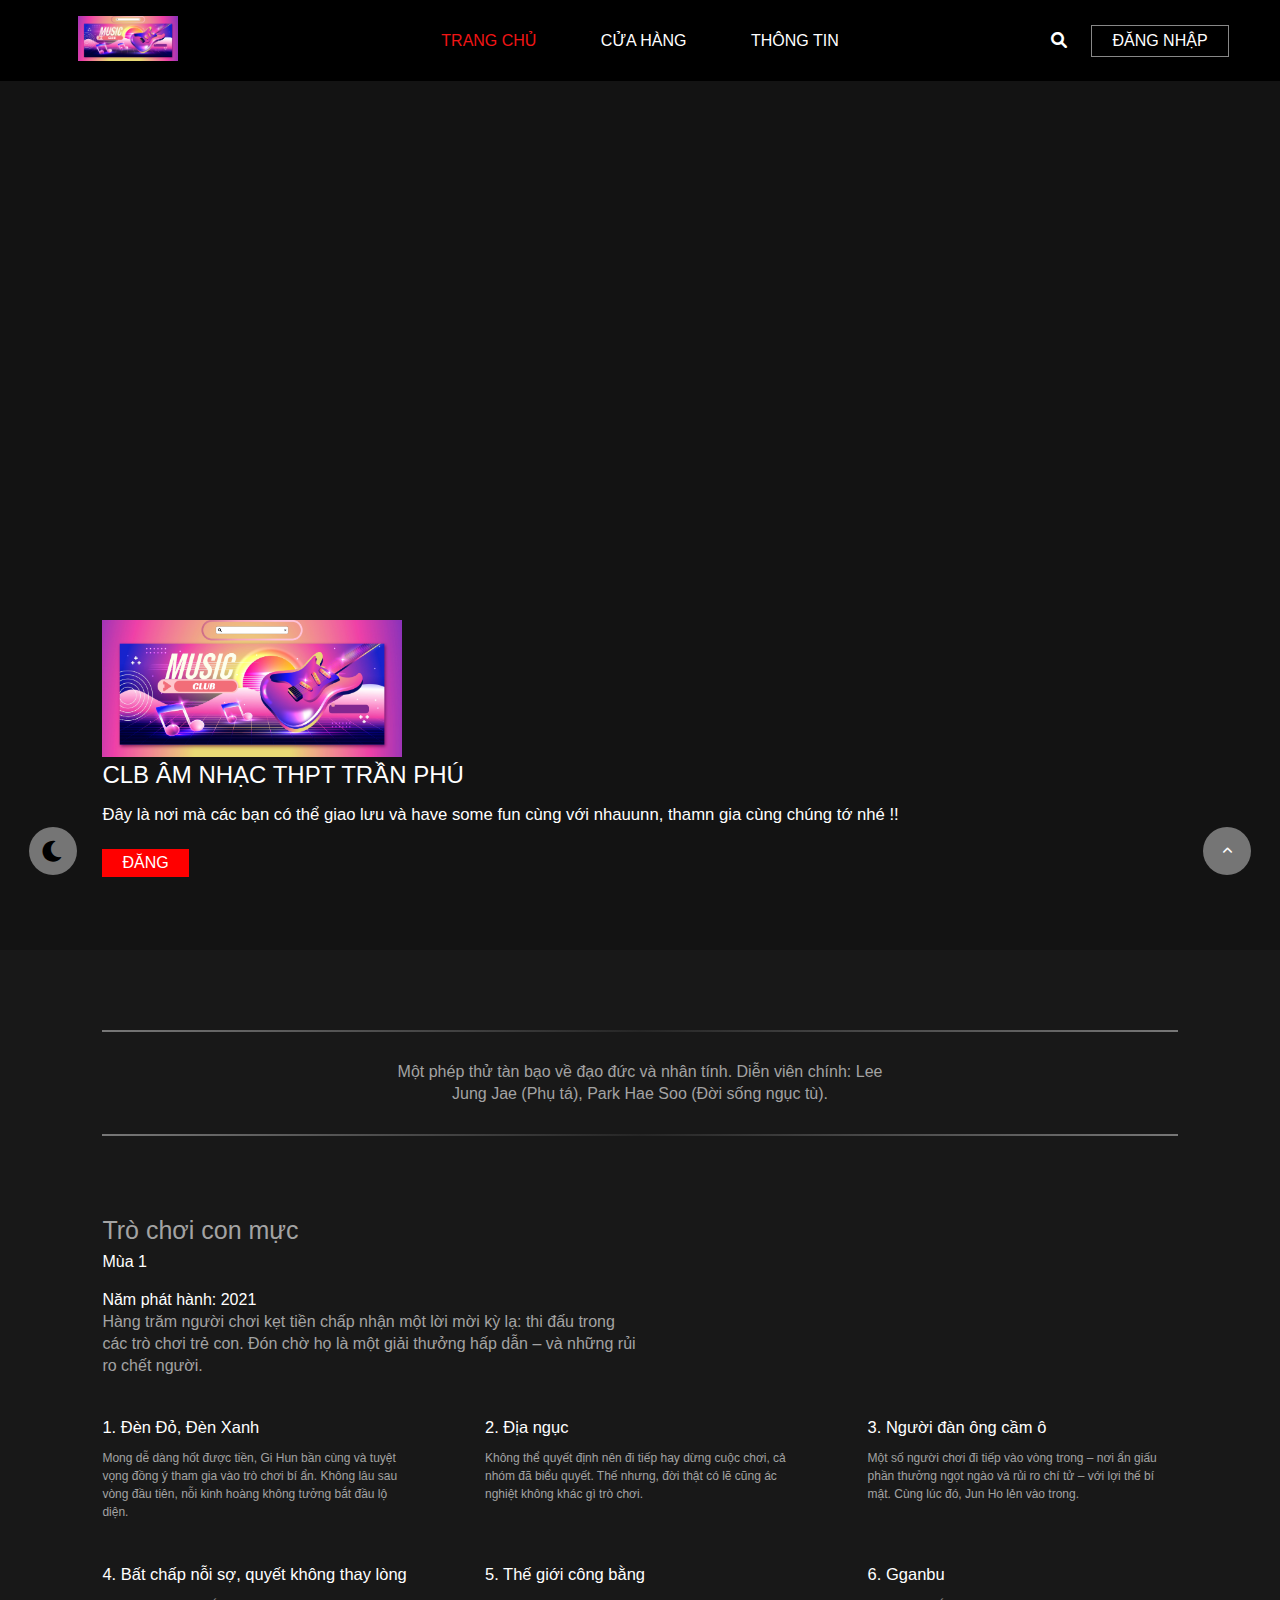
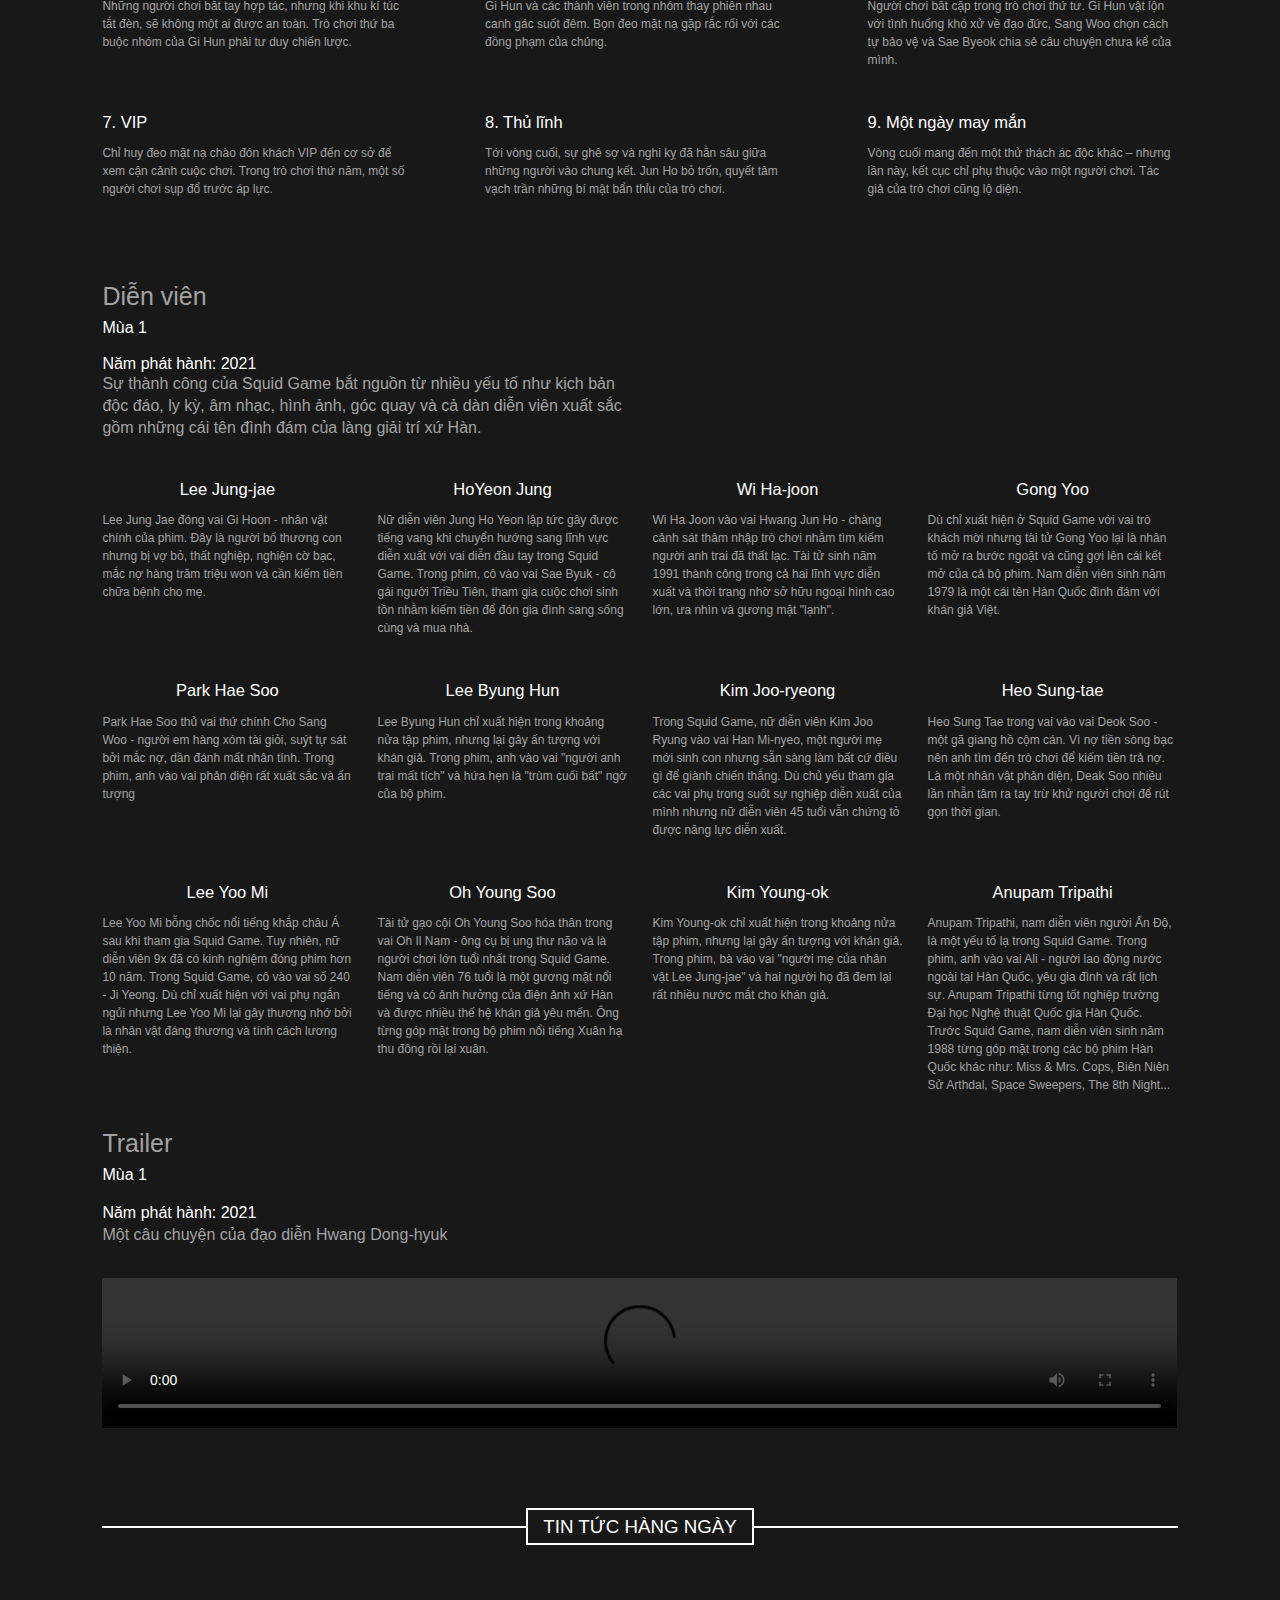
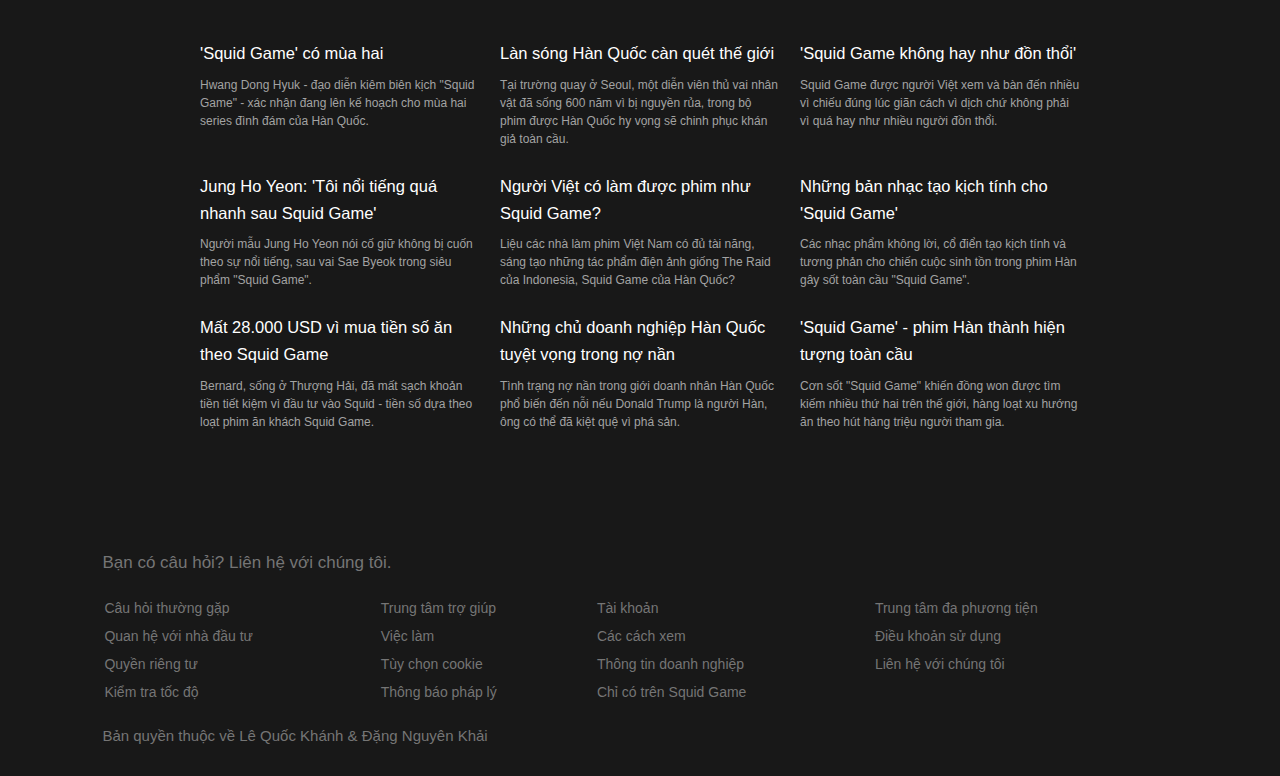
==== commit 269b7861: "Update index.html" ====
--- a/index.html
+++ b/index.html
@@ -13,7 +13,7 @@
     <!-- START - NAVBAR -->
         <div id="topbutton" href="#top" class="navbar">
             <div class="logo">
-                <a href="index.html"><img src="logo.png" alt="" width="100px"></a>
+                <a href="index.html"><img src="musicbanner.png" alt="" width="100px"></a>
             </div>
             <div class="menu">
                 <ul>
@@ -38,7 +38,7 @@
 
         <div class="navbar-second">
             <div class="navbar-scale">
-                <img src="images/favicon.png" alt="">
+                <img src="musicbannermusicbanner.png" alt="">
                 <div class="menu-hidden">
                     <i onclick="scaleMenuOpen()" class="scaleMenuFirst fas fa-bars fa-2x"></i>
                     <i onclick="scaleMenuClose()" class="scaleMenuSecond fas fa-times fa-2x scaleMenuClose"></i>
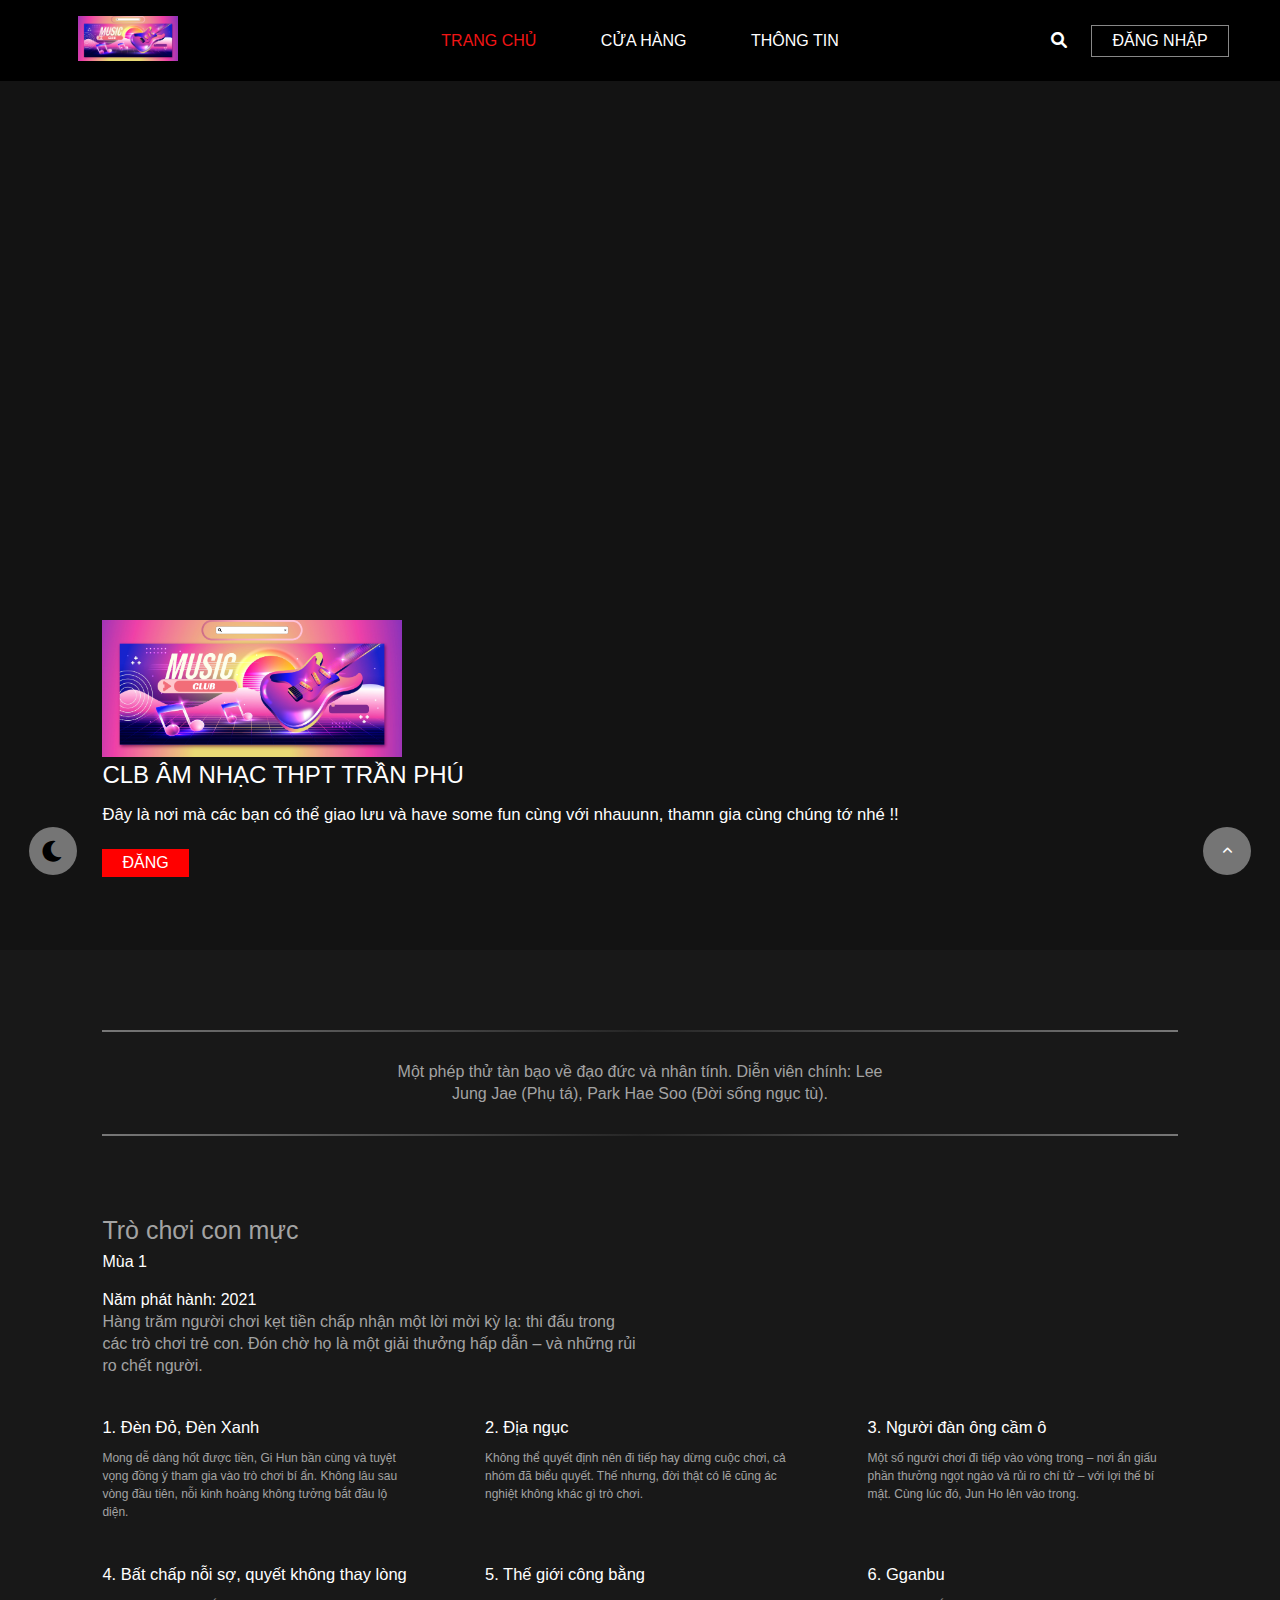
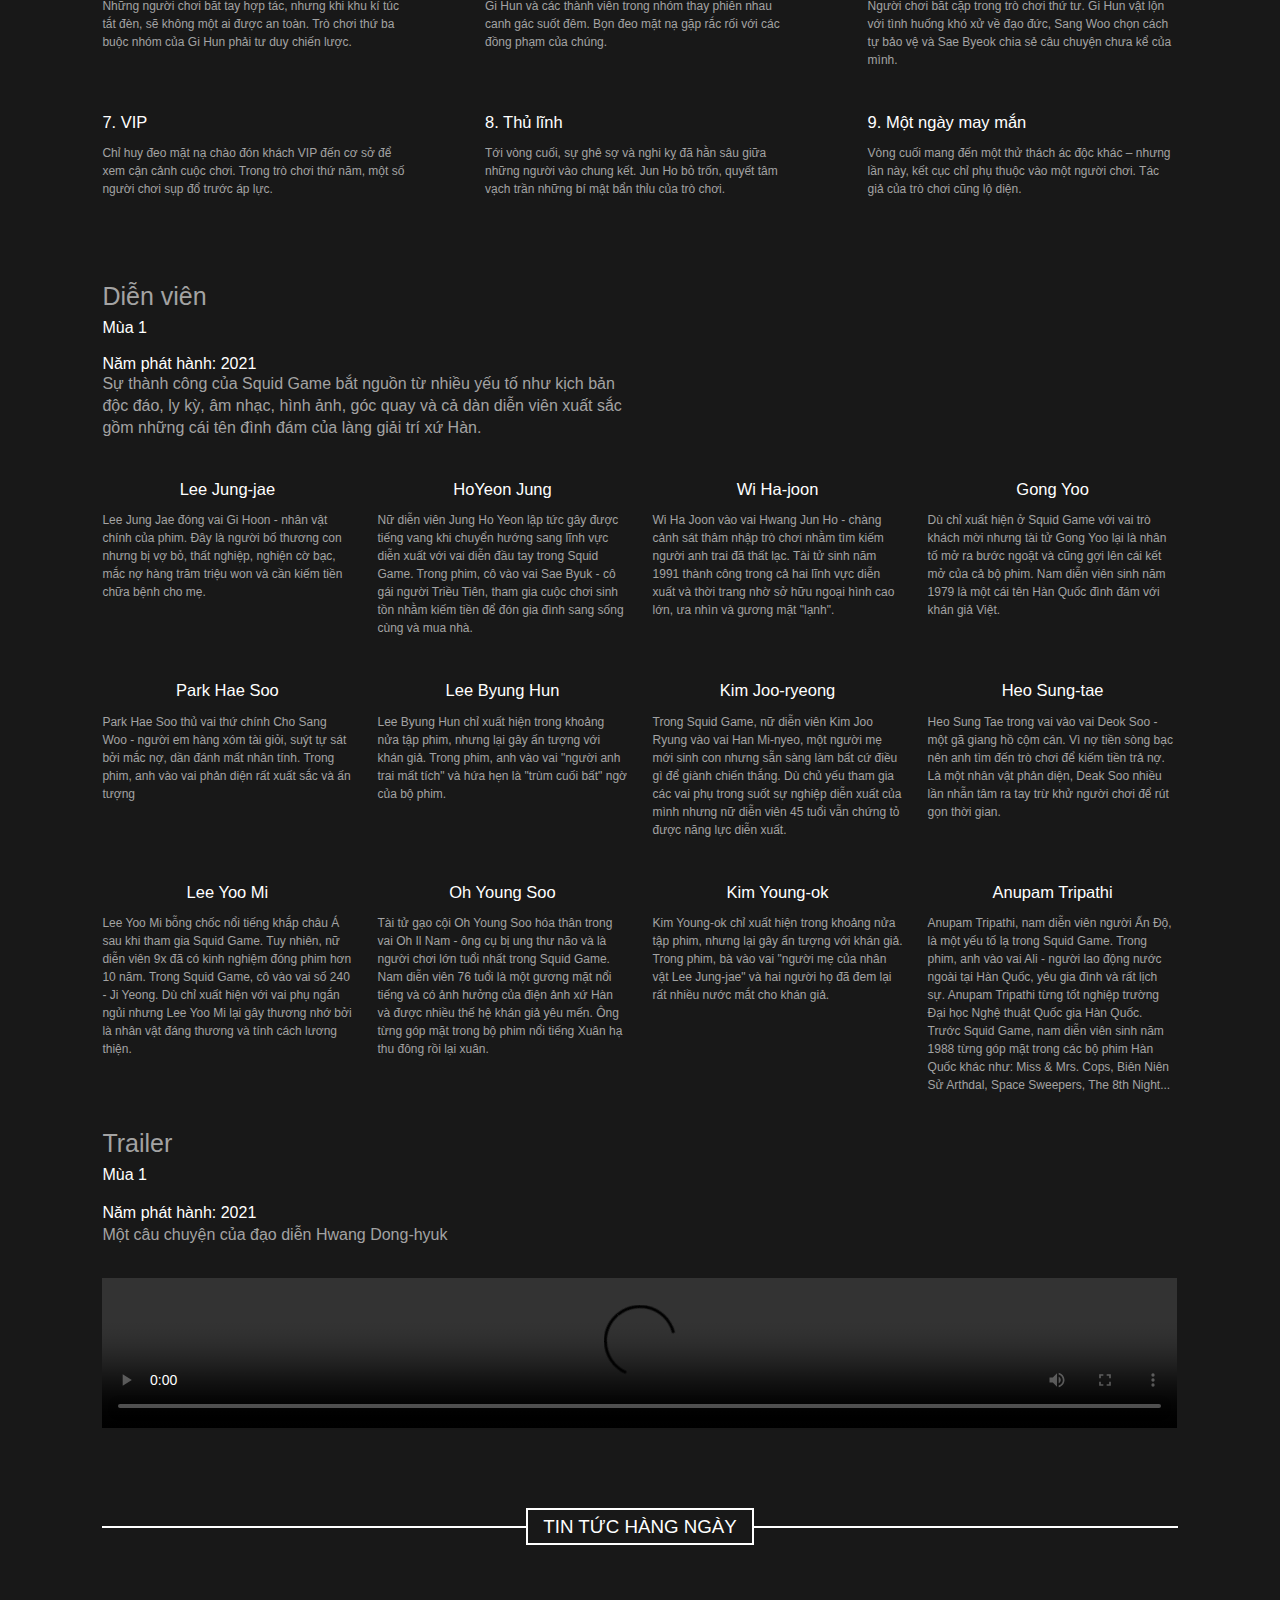
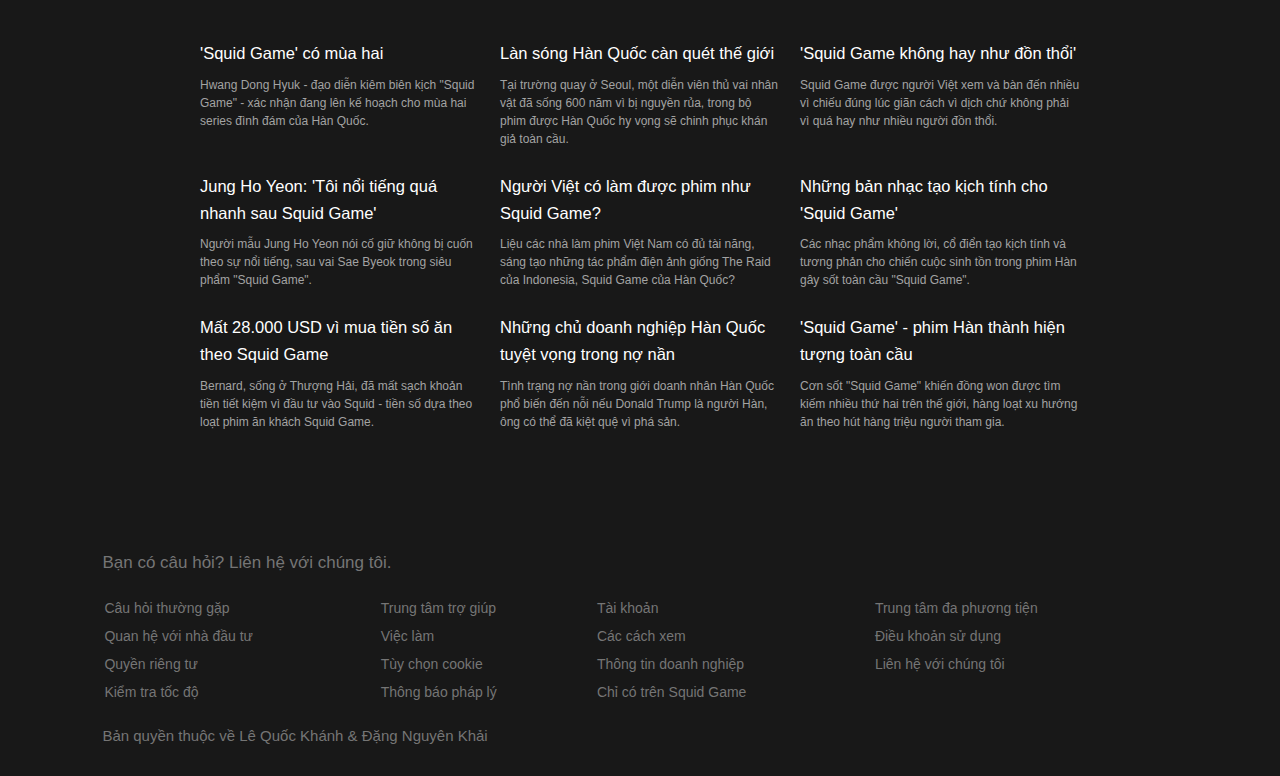
==== commit c703915a: "Update index.html" ====
--- a/index.html
+++ b/index.html
@@ -5,7 +5,6 @@
     <meta http-equiv="X-UA-Compatible" content="IE=edge">
     <meta name="viewport" user-scalable="no" content="width=device-width, initial-scale=1.0">
     <link rel="stylesheet" href="style.css">
-    <link rel="shortcut icon" href="images/favicon.png" type="image/x-icon">
     <link rel="stylesheet" href="https://cdnjs.cloudflare.com/ajax/libs/font-awesome/6.0.0-beta2/css/all.min.css">
     <title>THE SQUID GAME</title>
 </head>
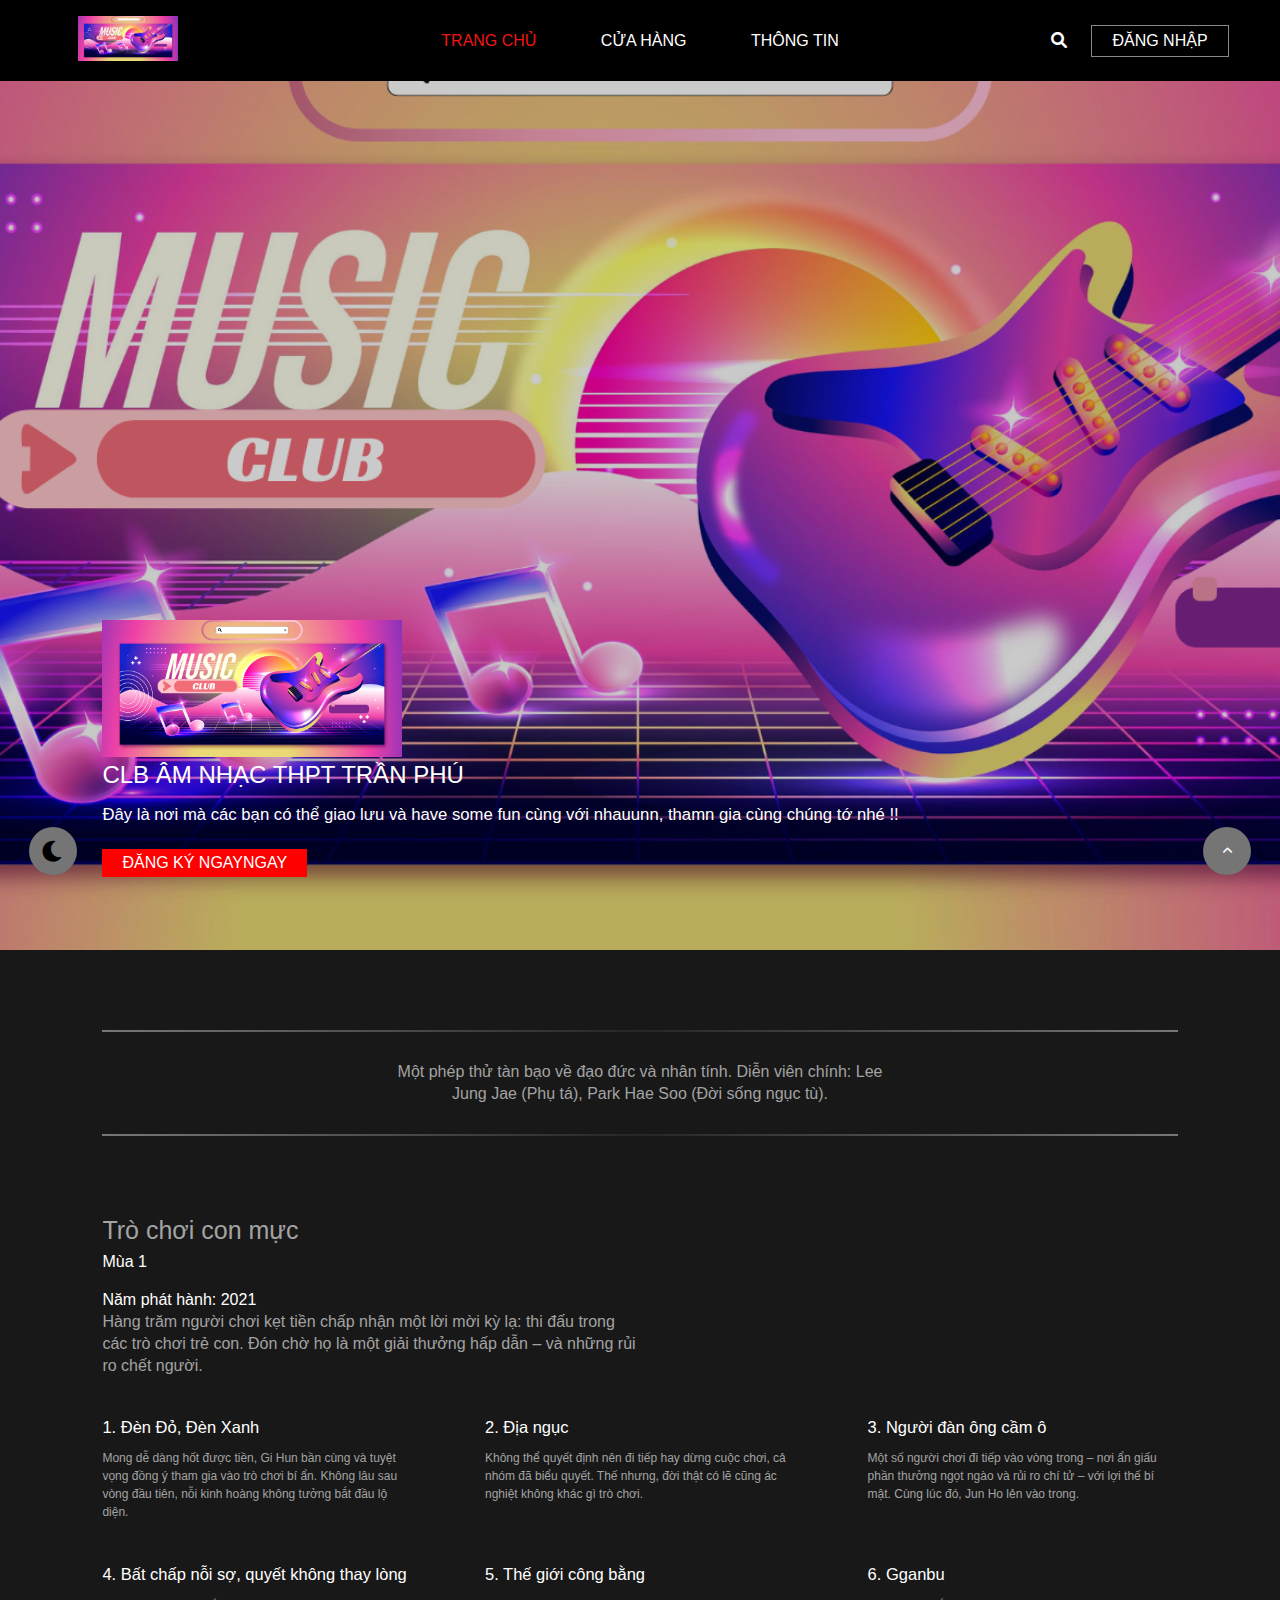
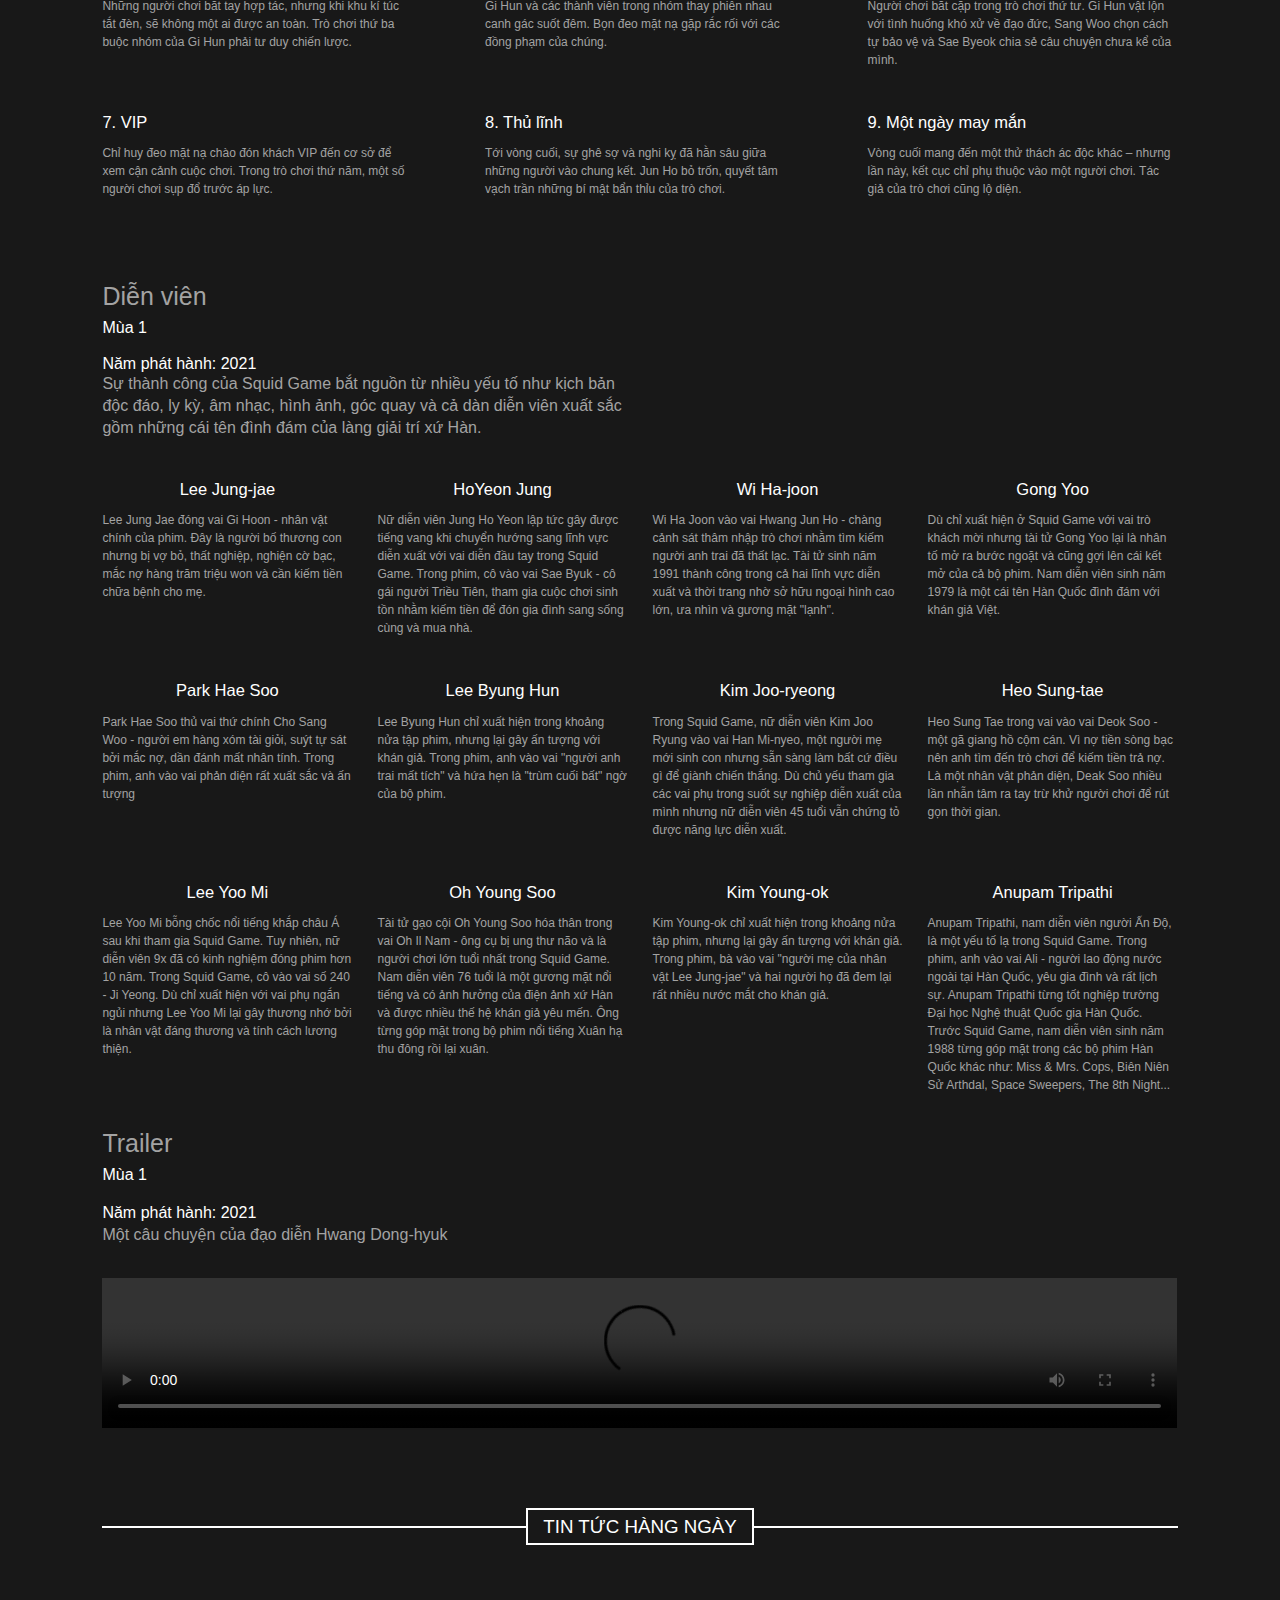
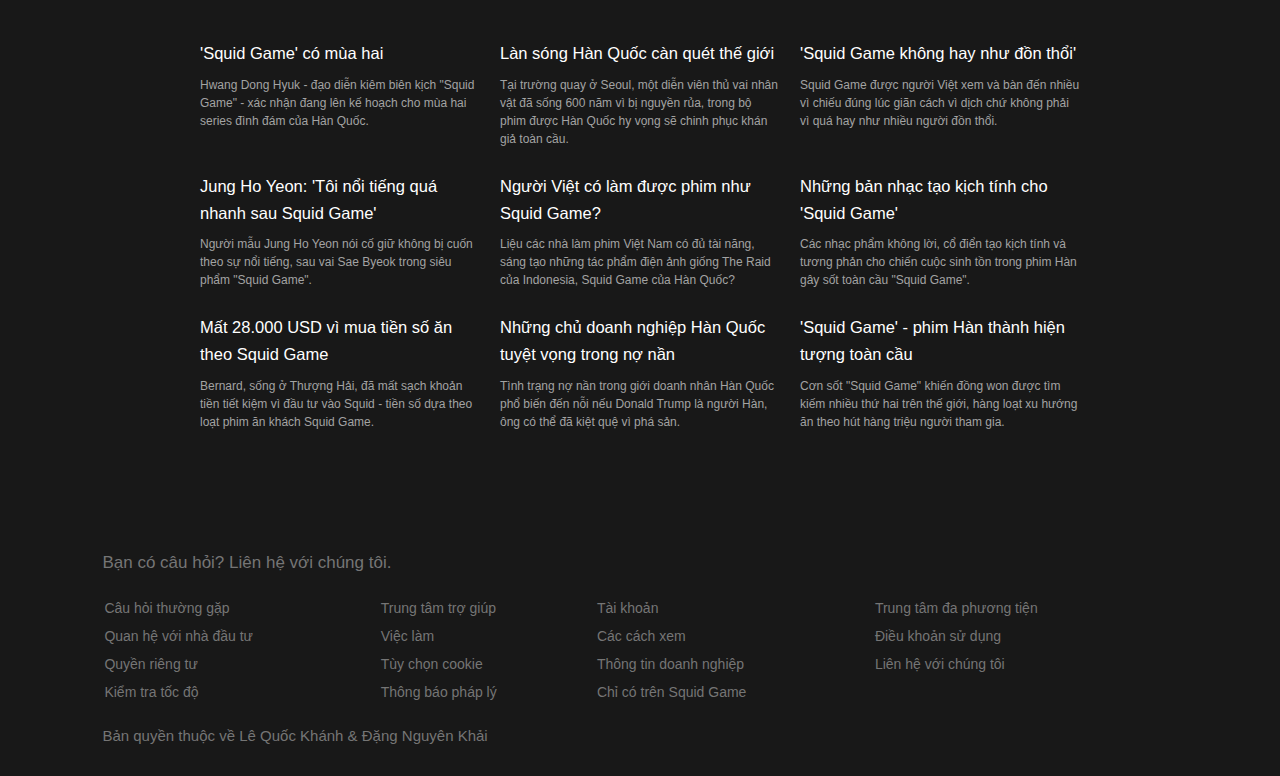
==== commit 45a330e7: "Update index.html" ====
--- a/index.html
+++ b/index.html
@@ -74,7 +74,7 @@
                     <p class="paragraph">
                         Đây là nơi mà các bạn có thể giao lưu và have some fun cùng với nhauunn, thamn gia cùng chúng tớ nhé !!
                     </p>
-                    <p class="btn-start"><a href="#hook">ĐĂNG </a></p>
+                    <p class="btn-start"><a href="#hook">ĐĂNG KÝ NGAYNGAY </a></p>
                 </div>
             </div>
         </div>
--- a/style.css
+++ b/style.css
@@ -117,7 +117,7 @@
 
 .header {
   position: relative;
-  background-image: url("../images/background-header.jpg");
+  background-image: url("musicbanner.png");
   background-size: cover;
   background-repeat: no-repeat;
   height: 950px;
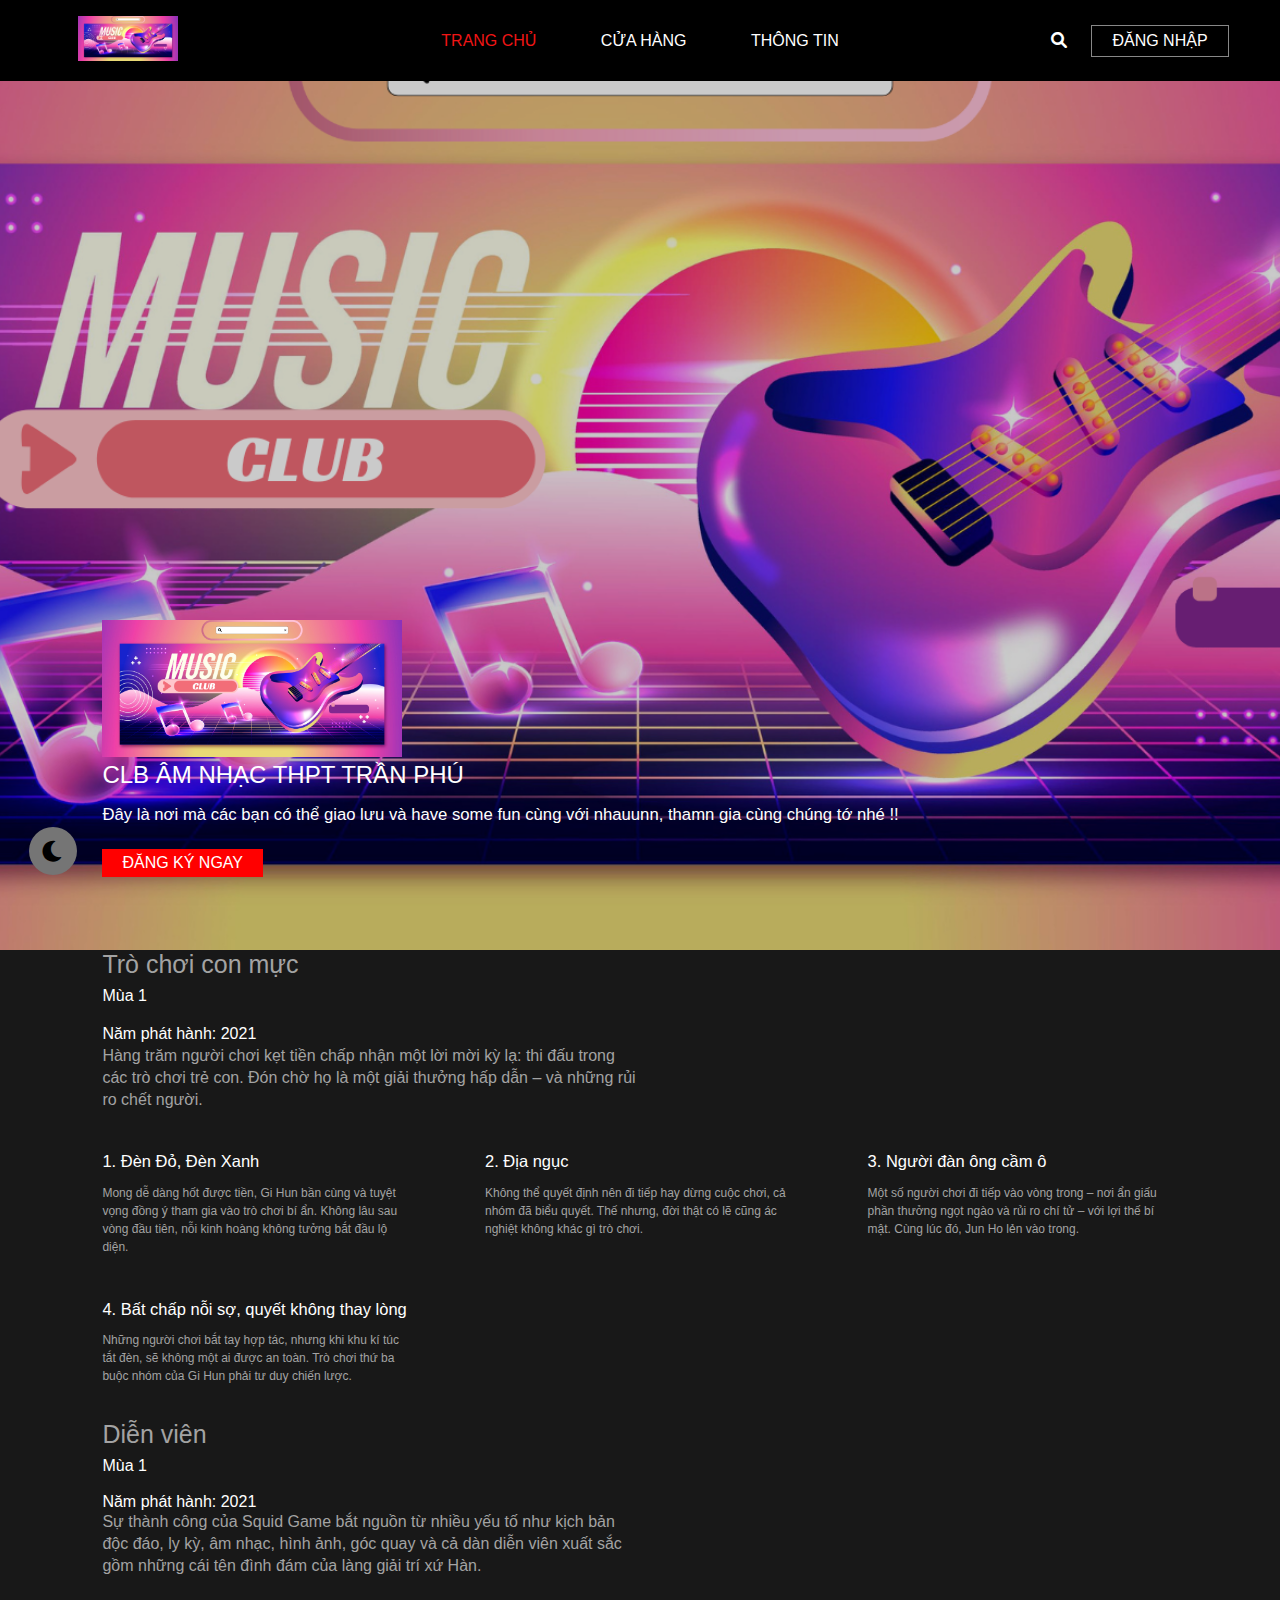
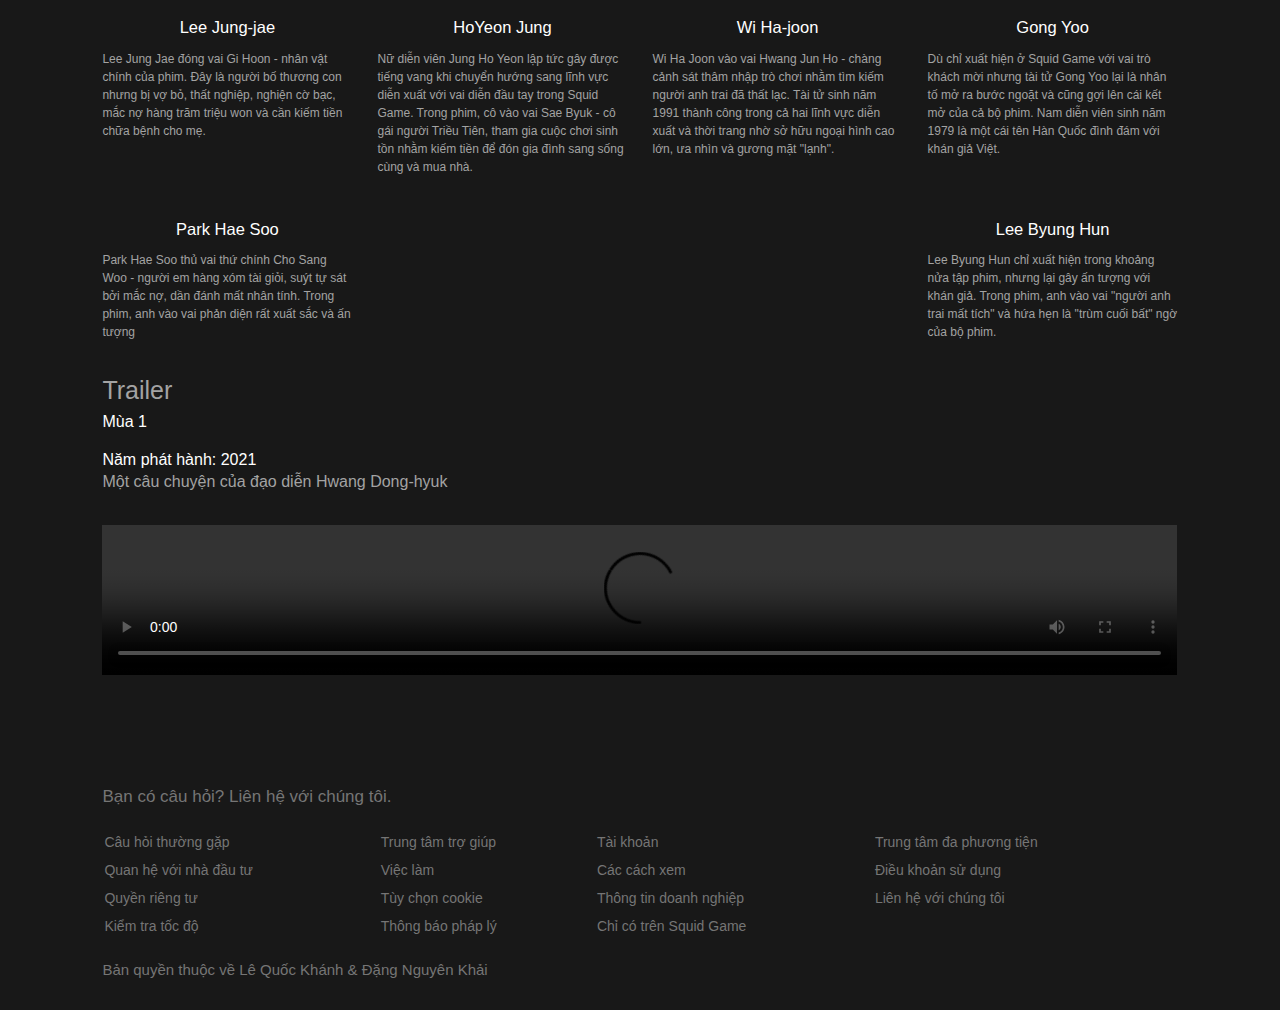
==== commit 1d16b576: "Update index.html" ====
--- a/index.html
+++ b/index.html
@@ -74,24 +74,11 @@
                     <p class="paragraph">
                         Đây là nơi mà các bạn có thể giao lưu và have some fun cùng với nhauunn, thamn gia cùng chúng tớ nhé !!
                     </p>
-                    <p class="btn-start"><a href="#hook">ĐĂNG KÝ NGAYNGAY </a></p>
+                    <p class="btn-start"><a href="#hook">ĐĂNG KÝ NGAY </a></p>
                 </div>
             </div>
         </div>
     <!-- END - HEADER -->
-
-
-
-    <!-- START - HOOK -->
-        <div id="hook">
-            <div class="hook-hr"></div>
-            <div class="hook-hr"></div>
-            <div class="hook-text">Một phép thử tàn bạo về đạo đức và nhân tính. Diễn viên chính: Lee Jung Jae (Phụ tá), Park Hae Soo (Đời sống ngục tù).</div>
-            <div class="hook-hr"></div>
-            <div class="hook-hr"></div>
-        </div>
-    <!-- END - HOOK -->
-
 
     <!-- START - CHANGE MODE -->
         <div class="changeMode" onclick="darkModeButton()">
@@ -99,9 +86,6 @@
             <i id="activeMode" class="fas fa-moon fa-2x"></i>
         </div>
     <!-- END - CHANGE MODE -->
-
-
-
     <!-- START - EPISODES -->
         <div class="episodes-container">
 
@@ -133,41 +117,9 @@
                     <h3>4. Bất chấp nỗi sợ, quyết không thay lòng</h3>
                     <p>Những người chơi bắt tay hợp tác, nhưng khi khu kí túc tắt đèn, sẽ không một ai được an toàn. Trò chơi thứ ba buộc nhóm của Gi Hun phải tư duy chiến lược.</p>
                 </div>
-                <div class="column">
-                    <img src="./assets/images/episode-thumbnail-image-5.jpg" alt="">
-                    <h3>5. Thế giới công bằng</h3>
-                    <p>Gi Hun và các thành viên trong nhóm thay phiên nhau canh gác suốt đêm. Bọn đeo mặt nạ gặp rắc rối với các đồng phạm của chúng.</p>
-                </div>
-                <div class="column">
-                    <img src="./assets/images/episode-thumbnail-image-6.jpg" alt="">
-                    <h3>6. Gganbu</h3>
-                    <p>Người chơi bắt cặp trong trò chơi thứ tư. Gi Hun vật lộn với tình huống khó xử về đạo đức, Sang Woo chọn cách tự bảo vệ và Sae Byeok chia sẻ câu chuyện chưa kể của mình.</p>
-                </div>
-                <div class="column">
-                    <img src="./assets/images/episode-thumbnail-image-7.jpg" alt="">
-                    <h3>7. VIP</h3>
-                    <p>Chỉ huy đeo mặt nạ chào đón khách VIP đến cơ sở để xem cận cảnh cuộc chơi. Trong trò chơi thứ năm, một số người chơi sụp đổ trước áp lực.</p>
-                </div>
-                <div class="column">
-                    <img src="./assets/images/episode-thumbnail-image-8.jpg" alt="">
-                    <h3>8. Thủ lĩnh</h3>
-                    <p>Tới vòng cuối, sự ghê sợ và nghi kỵ đã hằn sâu giữa những người vào chung kết. Jun Ho bỏ trốn, quyết tâm vạch trần những bí mật bẩn thỉu của trò chơi.</p>
-                </div>
-                <div class="column">
-                    <img src="./assets/images/episode-thumbnail-image-9.jpg" alt="">
-                    <h3>9. Một ngày may mắn</h3>
-                    <p>Vòng cuối mang đến một thử thách ác độc khác – nhưng lần này, kết cục chỉ phụ thuộc vào một người chơi. Tác giả của trò chơi cũng lộ diện.</p>
-                </div>
-                <div class="column">
-                    <img src="" alt="">
-                    <h3></h3>
-                    <p></p>
-                </div>
             </div>
         </div> 
     <!-- END - EPISODES --> 
-
-
 
     <!-- START - CAST -->
         <div class="cast-container">
@@ -209,36 +161,6 @@
                     <img src="./assets/images/cast/6.jpg" alt="">
                     <h3>Lee Byung Hun</h3>
                     <p>Lee Byung Hun chỉ xuất hiện trong khoảng nửa tập phim, nhưng lại gây ấn tượng với khán giả. Trong phim, anh vào vai "người anh trai mất tích" và hứa hẹn là "trùm cuối bất" ngờ của bộ phim.</p>
-                </div>
-                <div class="column">
-                    <img src="./assets/images/cast/7.jpg" alt="">
-                    <h3>Kim Joo-ryeong</h3>
-                    <p>Trong Squid Game, nữ diễn viên Kim Joo Ryung vào vai Han Mi-nyeo, một người mẹ mới sinh con nhưng sẵn sàng làm bất cứ điều gì để giành chiến thắng. Dù chủ yếu tham gia các vai phụ trong suốt sự nghiệp diễn xuất của mình nhưng nữ diễn viên 45 tuổi vẫn chứng tỏ được năng lực diễn xuất. </p>
-                </div>
-                <div class="column">
-                    <img src="./assets/images/cast/8.jpeg" alt="">
-                    <h3>Heo Sung-tae</h3>
-                    <p>Heo Sung Tae trong vai vào vai Deok Soo - một gã giang hồ cộm cán. Vì nợ tiền sòng bạc nên anh tìm đến trò chơi để kiếm tiền trả nợ. Là một nhân vật phản diện, Deak Soo nhiều lần nhẫn tâm ra tay trừ khử người chơi để rút gọn thời gian.</p>
-                </div>
-                <div class="column">
-                    <img src="./assets/images/cast/9.jpeg" alt="">
-                    <h3>Lee Yoo Mi</h3>
-                    <p>Lee Yoo Mi bỗng chốc nổi tiếng khắp châu Á sau khi tham gia Squid Game. Tuy nhiên, nữ diễn viên 9x đã có kinh nghiệm đóng phim hơn 10 năm. Trong Squid Game, cô vào vai số 240 - Ji Yeong. Dù chỉ xuất hiện với vai phụ ngắn ngủi nhưng Lee Yoo Mi lại gây thương nhớ bởi là nhân vật đáng thương và tính cách lương thiện. </p>
-                </div>
-                <div class="column">
-                    <img src="./assets/images/cast/11.jpg" alt="">
-                    <h3>Oh Young Soo</h3>
-                    <p>Tài tử gạo cội Oh Young Soo hóa thân trong vai Oh Il Nam - ông cụ bị ung thư não và là người chơi lớn tuổi nhất trong Squid Game. Nam diễn viên 76 tuổi là một gương mặt nổi tiếng và có ảnh hưởng của điện ảnh xứ Hàn và được nhiều thế hệ khán giả yêu mến. Ông từng góp mặt trong bộ phim nổi tiếng Xuân hạ thu đông rồi lại xuân.</p>
-                </div>
-                <div class="column">
-                    <img src="./assets/images/cast/12.jpg" alt="">
-                    <h3>Kim Young-ok</h3>
-                    <p>Kim Young-ok chỉ xuất hiện trong khoảng nửa tập phim, nhưng lại gây ấn tượng với khán giả. Trong phim, bà vào vai "người mẹ của nhân vật Lee Jung-jae" và hai người họ đã đem lại rất nhiều nước mắt cho khán giả.</p>
-                </div>
-                <div class="column">
-                    <img src="./assets/images/cast/Actor-Anupam-Tripath2i.jpg" alt="">
-                    <h3>Anupam Tripathi</h3>
-                    <p>Anupam Tripathi, nam diễn viên người Ấn Độ, là một yếu tố lạ trong Squid Game. Trong phim, anh vào vai Ali - người lao động nước ngoài tại Hàn Quốc, yêu gia đình và rất lịch sự. Anupam Tripathi từng tốt nghiệp trường Đại học Nghệ thuật Quốc gia Hàn Quốc. Trước Squid Game, nam diễn viên sinh năm 1988 từng góp mặt trong các bộ phim Hàn Quốc khác như: Miss & Mrs. Cops, Biên Niên Sử Arthdal, Space Sweepers, The 8th Night...</p>
                 </div>
             </div>
         </div> 
@@ -255,73 +177,6 @@
             </div>
             <video id="trailer" src="./assets/video/trailer.mp4" controls></video>
         </div>
-    <!-- END - TRAILER -->
-
-    <!-- News - START -->
-    <h3 class="section-title section-title-bold-center"><b></b><span class="section-title-main">TIN TỨC HÀNG NGÀY</span><b></b></h3>
-
-    <div class="news-container">
-
-        <!-- <div class="news-title">
-            <p class="title"></p>
-            <p class="sesson"></p>
-            <p class="year"></p>
-            <p class="description"></p>
-        </div> -->
-
-        <div class="row">
-            <div class="column">
-                <img src="./assets/images/news/news-1.jpg" alt="">
-                <h3>'Squid Game' có mùa hai</h3>
-                <p>Hwang Dong Hyuk - đạo diễn kiêm biên kịch "Squid Game" - xác nhận đang lên kế hoạch cho mùa hai series đình đám của Hàn Quốc.</p>
-            </div>
-            <div class="column">
-                <img src="./assets/images/news/news-2.jpg" alt="">
-                <h3>Làn sóng Hàn Quốc càn quét thế giới</h3>
-                <p>Tại trường quay ở Seoul, một diễn viên thủ vai nhân vật đã sống 600 năm vì bị nguyền rủa, trong bộ phim được Hàn Quốc hy vọng sẽ chinh phục khán giả toàn cầu.</p>
-            </div>
-            <div class="column">
-                <img src="./assets/images/news/news-5.jpg" alt="">
-                <h3>'Squid Game không hay như đồn thổi'</h3>
-                <p>Squid Game được người Việt xem và bàn đến nhiều vì chiếu đúng lúc giãn cách vì dịch chứ không phải vì quá hay như nhiều người đồn thổi.</p>
-            </div>
-            <div class="column">
-                <img src="./assets/images/news/news-6.jpg" alt="">
-                <h3>Jung Ho Yeon: 'Tôi nổi tiếng quá nhanh sau Squid Game'</h3>
-                <p>Người mẫu Jung Ho Yeon nói cố giữ không bị cuốn theo sự nổi tiếng, sau vai Sae Byeok trong siêu phẩm "Squid Game". </p>
-            </div>
-            <div class="column">
-                <img src="./assets/images/news/news-7.jpg" alt="">
-                <h3>Người Việt có làm được phim như Squid Game?</h3>
-                <p>Liệu các nhà làm phim Việt Nam có đủ tài năng, sáng tạo những tác phẩm điện ảnh giống The Raid của Indonesia, Squid Game của Hàn Quốc?  </p>
-            </div>
-            <div class="column">
-                <img src="./assets/images/news/news-8.jpg" alt="">
-                <h3>Những bản nhạc tạo kịch tính cho 'Squid Game'</h3>
-                <p>Các nhạc phẩm không lời, cổ điển tạo kịch tính và tương phản cho chiến cuộc sinh tồn trong phim Hàn gây sốt toàn cầu "Squid Game". </p>
-            </div>
-            <div class="column">
-                <img src="./assets/images/news/news-3.jpg" alt="">
-                <h3>Mất 28.000 USD vì mua tiền số ăn theo Squid Game</h3>
-                <p>Bernard, sống ở Thượng Hải, đã mất sạch khoản tiền tiết kiệm vì đầu tư vào Squid - tiền số dựa theo loạt phim ăn khách Squid Game.</p>
-            </div>
-            <div class="column">
-                <img src="./assets/images/news/news-9.jpg" alt="">
-                <h3>Những chủ doanh nghiệp Hàn Quốc tuyệt vọng trong nợ nần</h3>
-                <p>Tình trạng nợ nần trong giới doanh nhân Hàn Quốc phổ biến đến nỗi nếu Donald Trump là người Hàn, ông có thể đã kiệt quệ vì phá sản. </p>
-            </div>
-            <div class="column">
-                <img src="./assets/images/news/news-10.jpg" alt="">
-                <h3>'Squid Game' - phim Hàn thành hiện tượng toàn cầu</h3>
-                <p>Cơn sốt "Squid Game" khiến đồng won được tìm kiếm nhiều thứ hai trên thế giới, hàng loạt xu hướng ăn theo hút hàng triệu người tham gia. </p>
-            </div>
-        </div>
-    </div> 
-
-    
-    <div class="onTop">
-        <a href="#top" style="color: white"><button id="myBtn"><i class="fas fa-angle-up"></i></button></a>
-    </div>
 
     <!-- START - FOOTER -->
         <div id="footer">
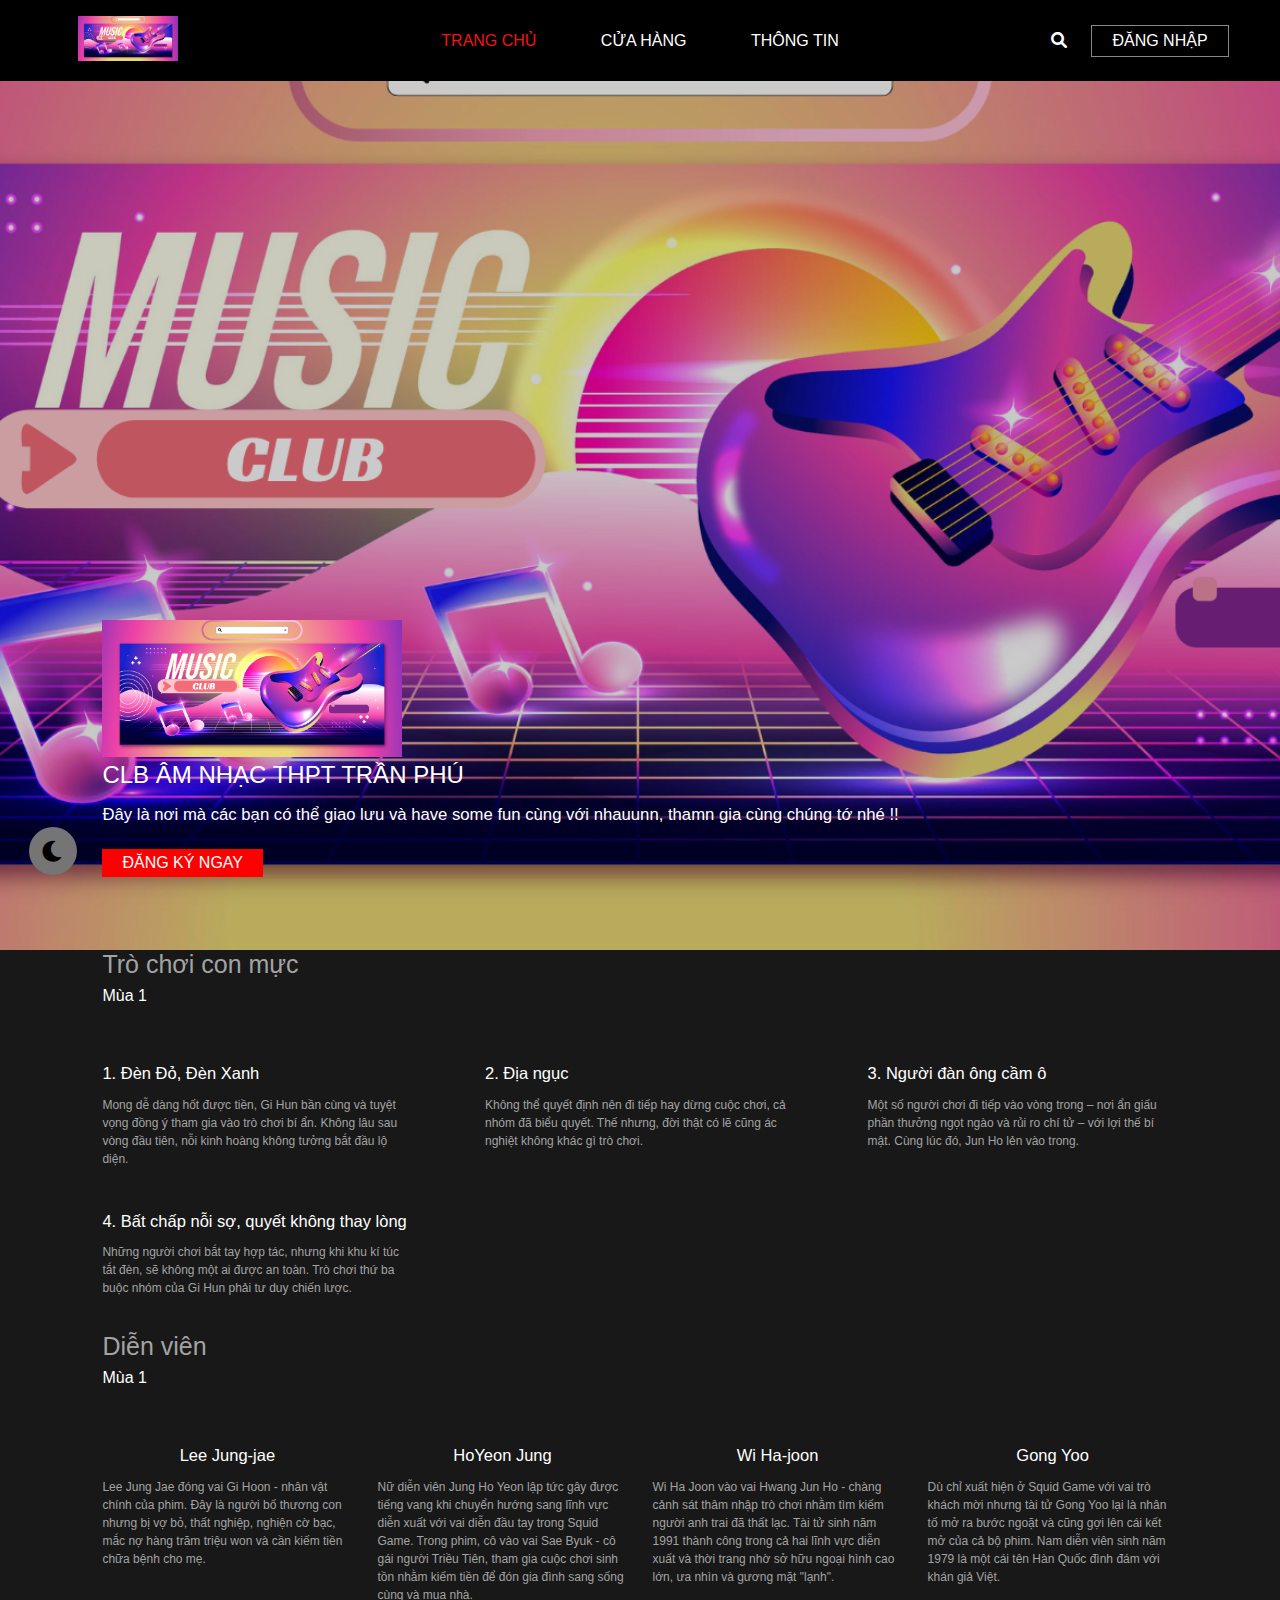
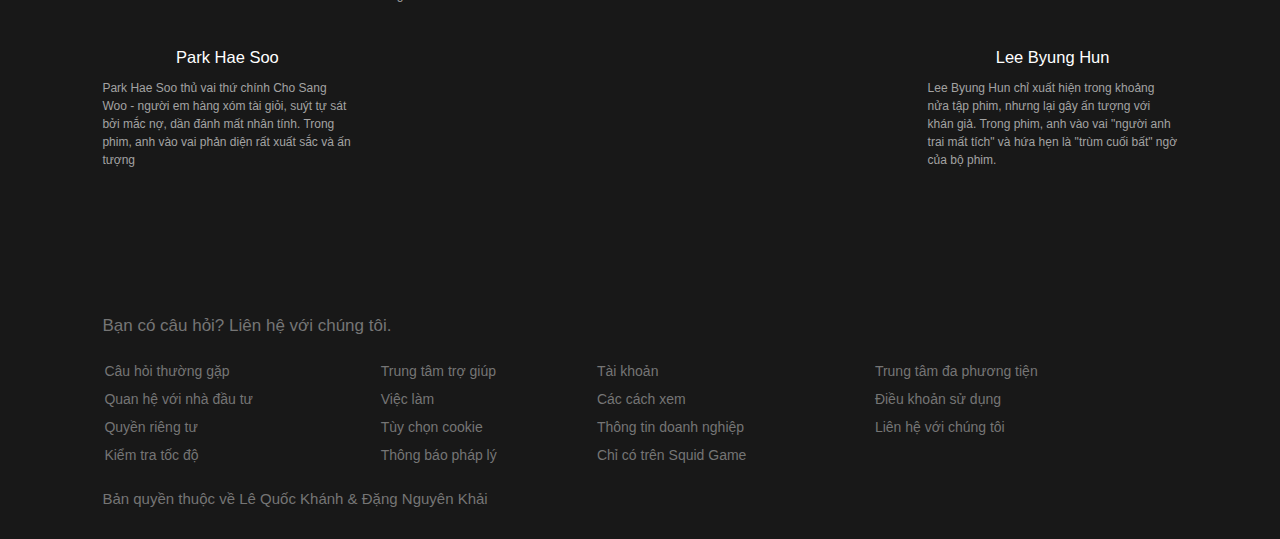
==== commit 089a5b97: "Update index.html" ====
--- a/index.html
+++ b/index.html
@@ -92,8 +92,6 @@
             <div class="episodes-title">
                 <p class="title">Trò chơi con mực</p>
                 <p class="sesson">Mùa 1</p>
-                <p class="year">Năm phát hành: 2021</p>
-                <p class="description">Hàng trăm người chơi kẹt tiền chấp nhận một lời mời kỳ lạ: thi đấu trong các trò chơi trẻ con. Đón chờ họ là một giải thưởng hấp dẫn – và những rủi ro chết người.</p>
             </div>
 
             <div class="row">
@@ -127,8 +125,6 @@
             <div class="cast-title">
                 <p class="title">Diễn viên</p>
                 <p class="sesson">Mùa 1</p>
-                <p class="year">Năm phát hành: 2021</p>
-                <p class="description">Sự thành công của Squid Game bắt nguồn từ nhiều yếu tố như kịch bản độc đáo, ly kỳ, âm nhạc, hình ảnh, góc quay và cả dàn diễn viên xuất sắc gồm những cái tên đình đám của làng giải trí xứ Hàn. </p>
             </div>
 
             <div class="row">
@@ -165,19 +161,6 @@
             </div>
         </div> 
     <!-- END - CAST --> 
-
-
-    <!-- START - TRAILER -->
-        <div class="trailer">
-            <div class="trailer-title">
-                <p class="title">Trailer</p>
-                <p class="sesson">Mùa 1</p>
-                <p class="year">Năm phát hành: 2021</p>
-                <p class="description">Một câu chuyện của đạo diễn Hwang Dong-hyuk</p>
-            </div>
-            <video id="trailer" src="./assets/video/trailer.mp4" controls></video>
-        </div>
-
     <!-- START - FOOTER -->
         <div id="footer">
             <p class="title">Bạn có câu hỏi? <a href="#">Liên hệ với chúng tôi.</a></p>
